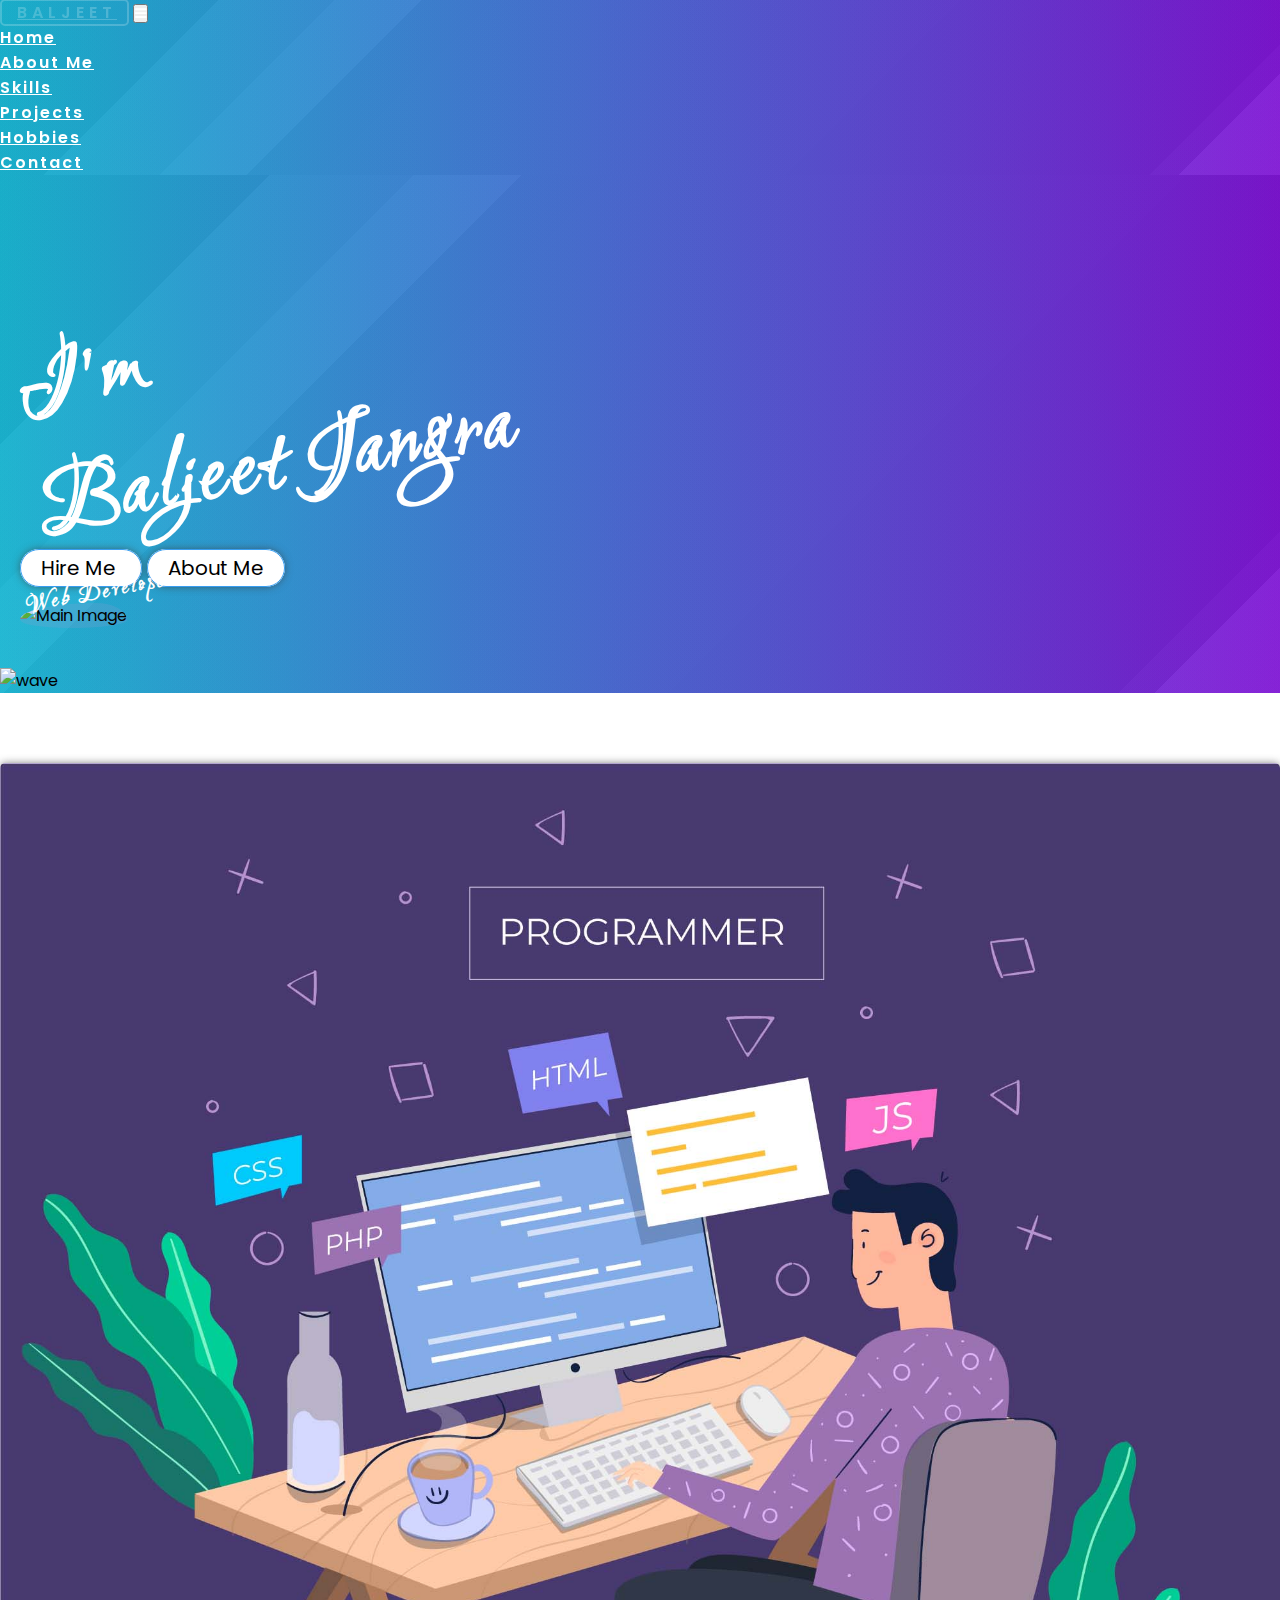
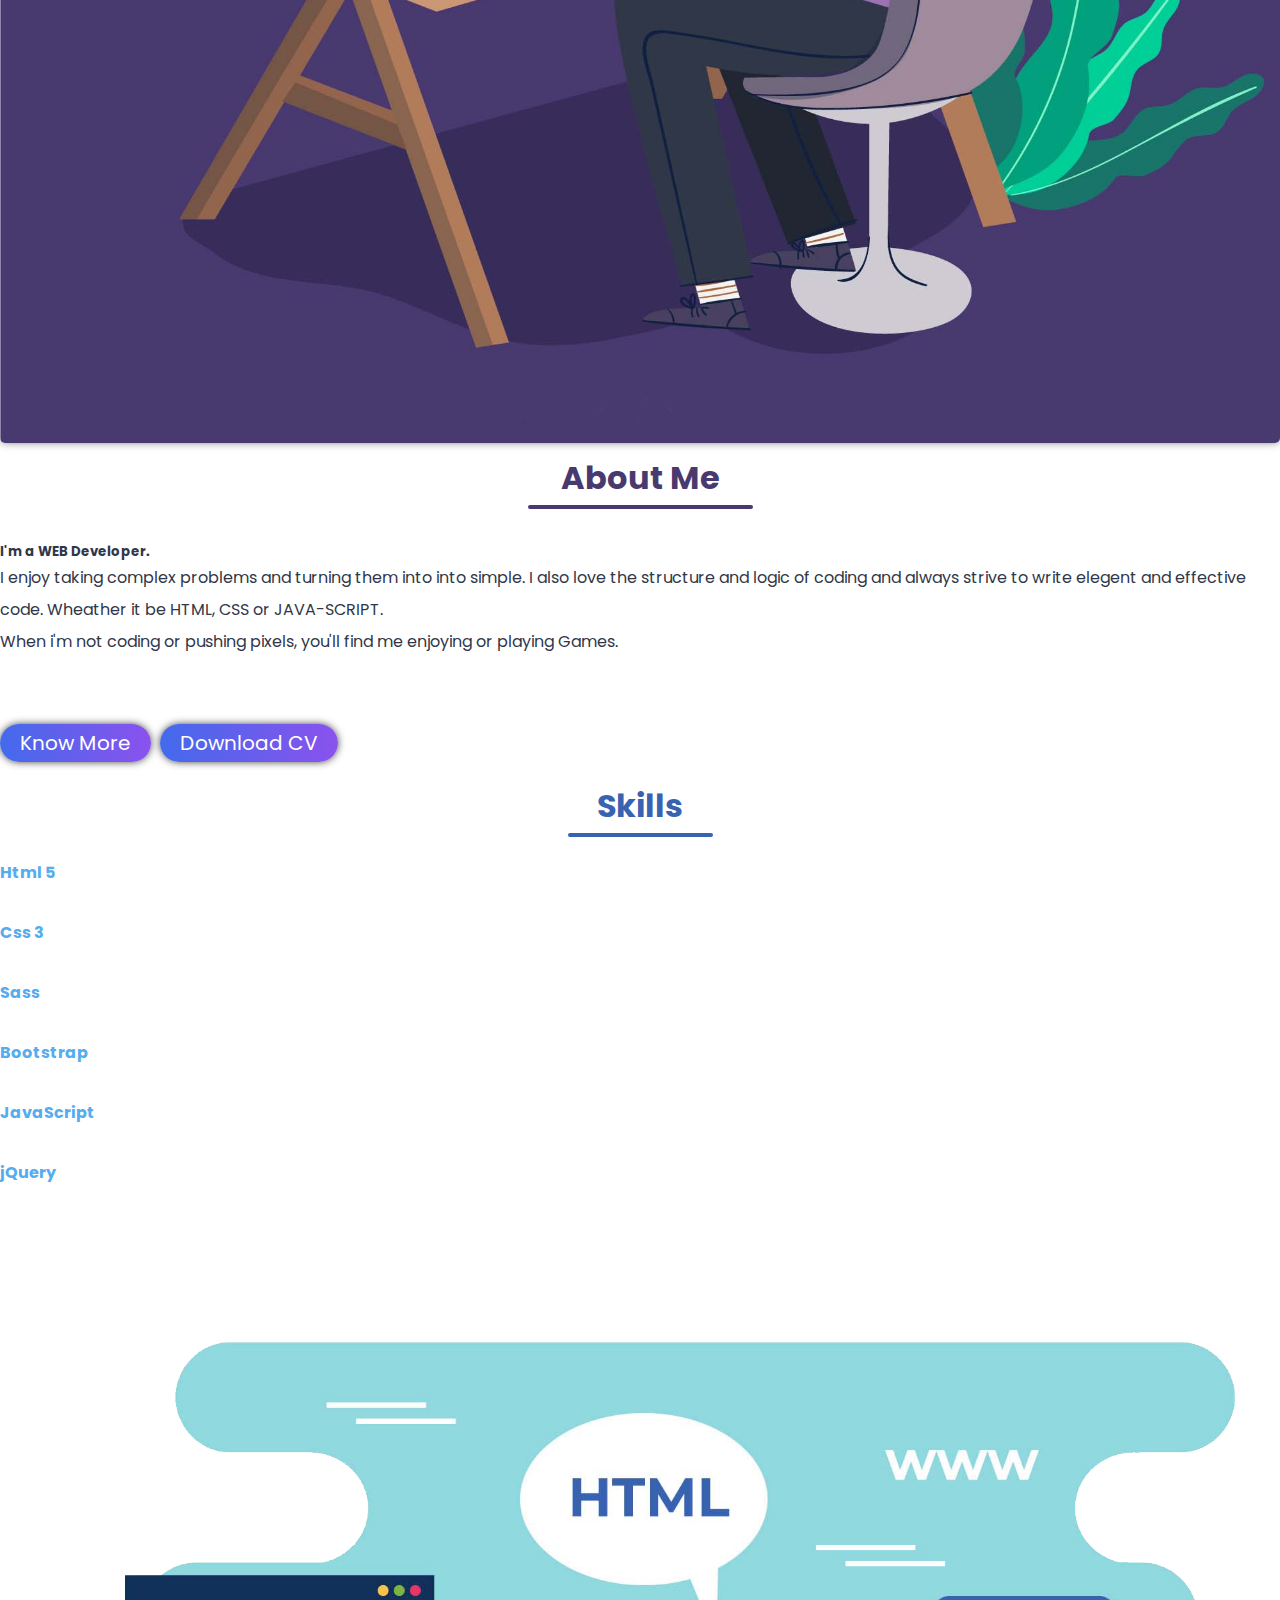
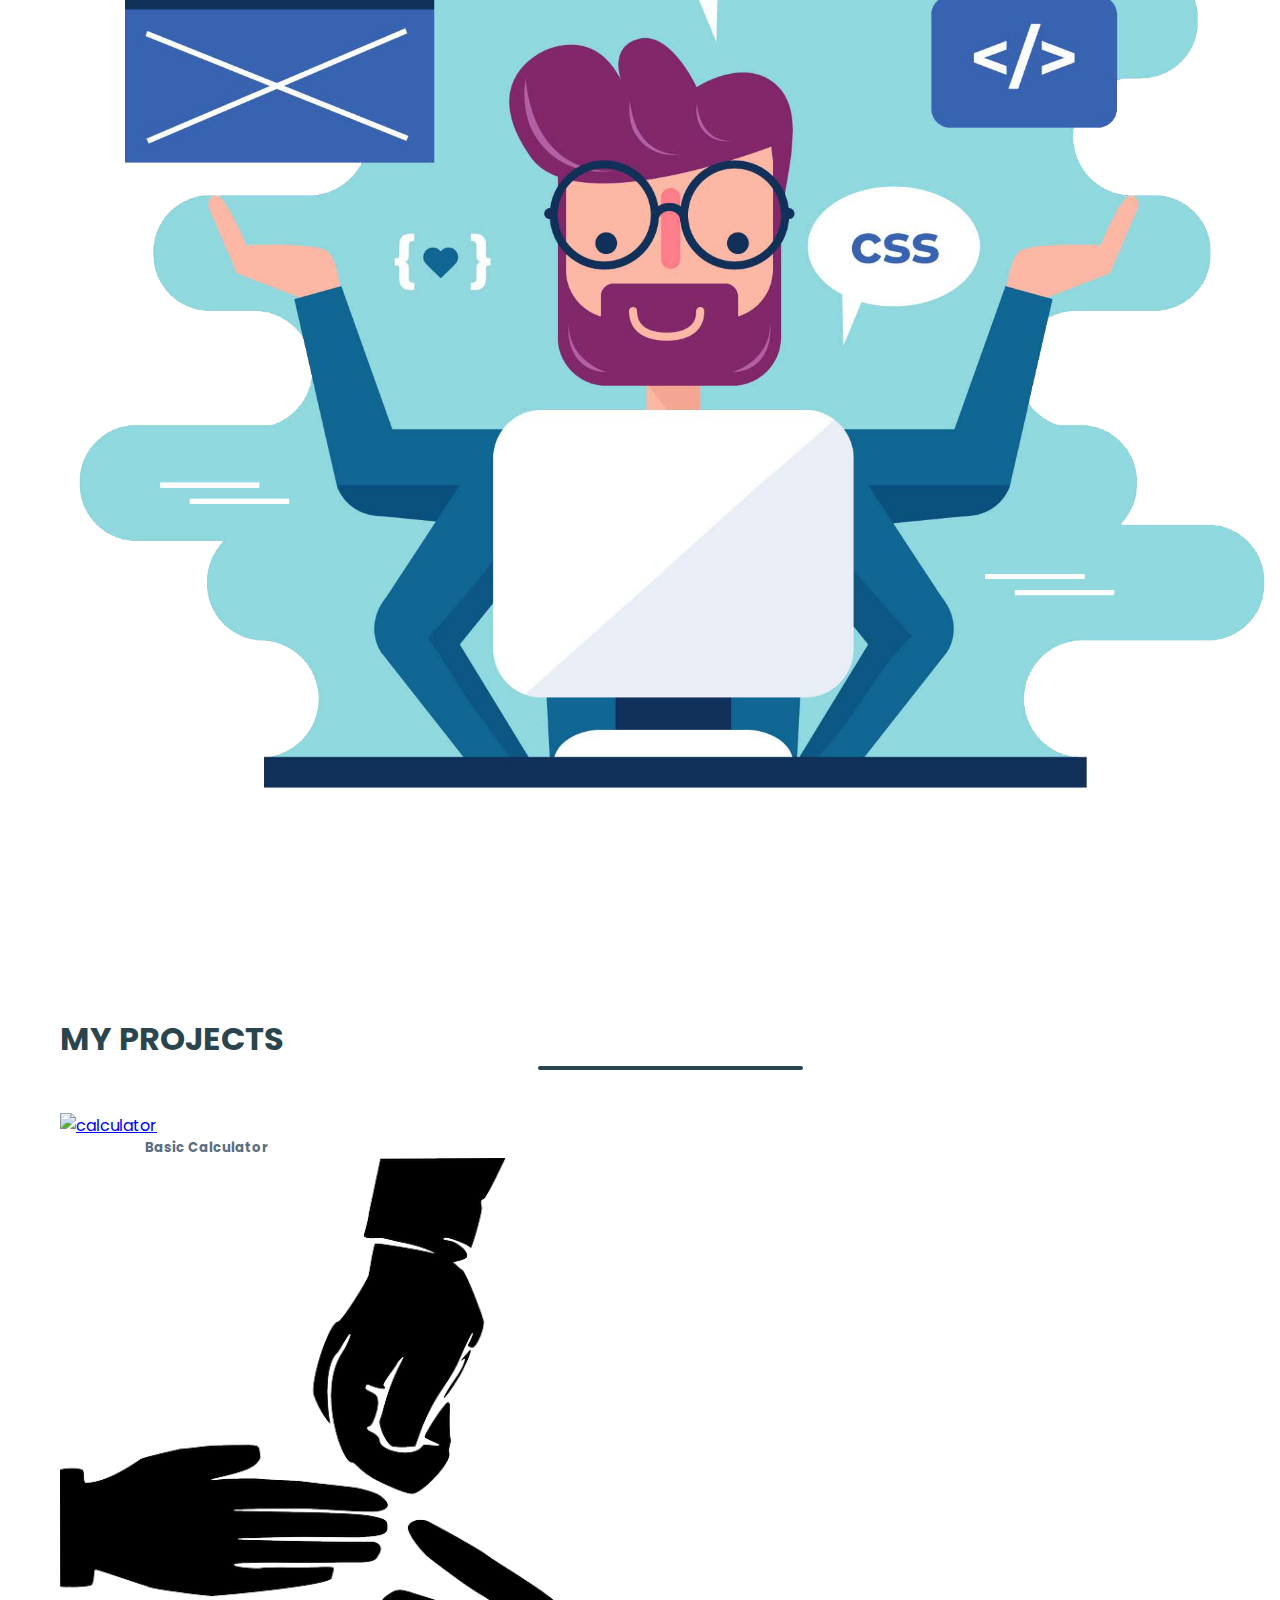
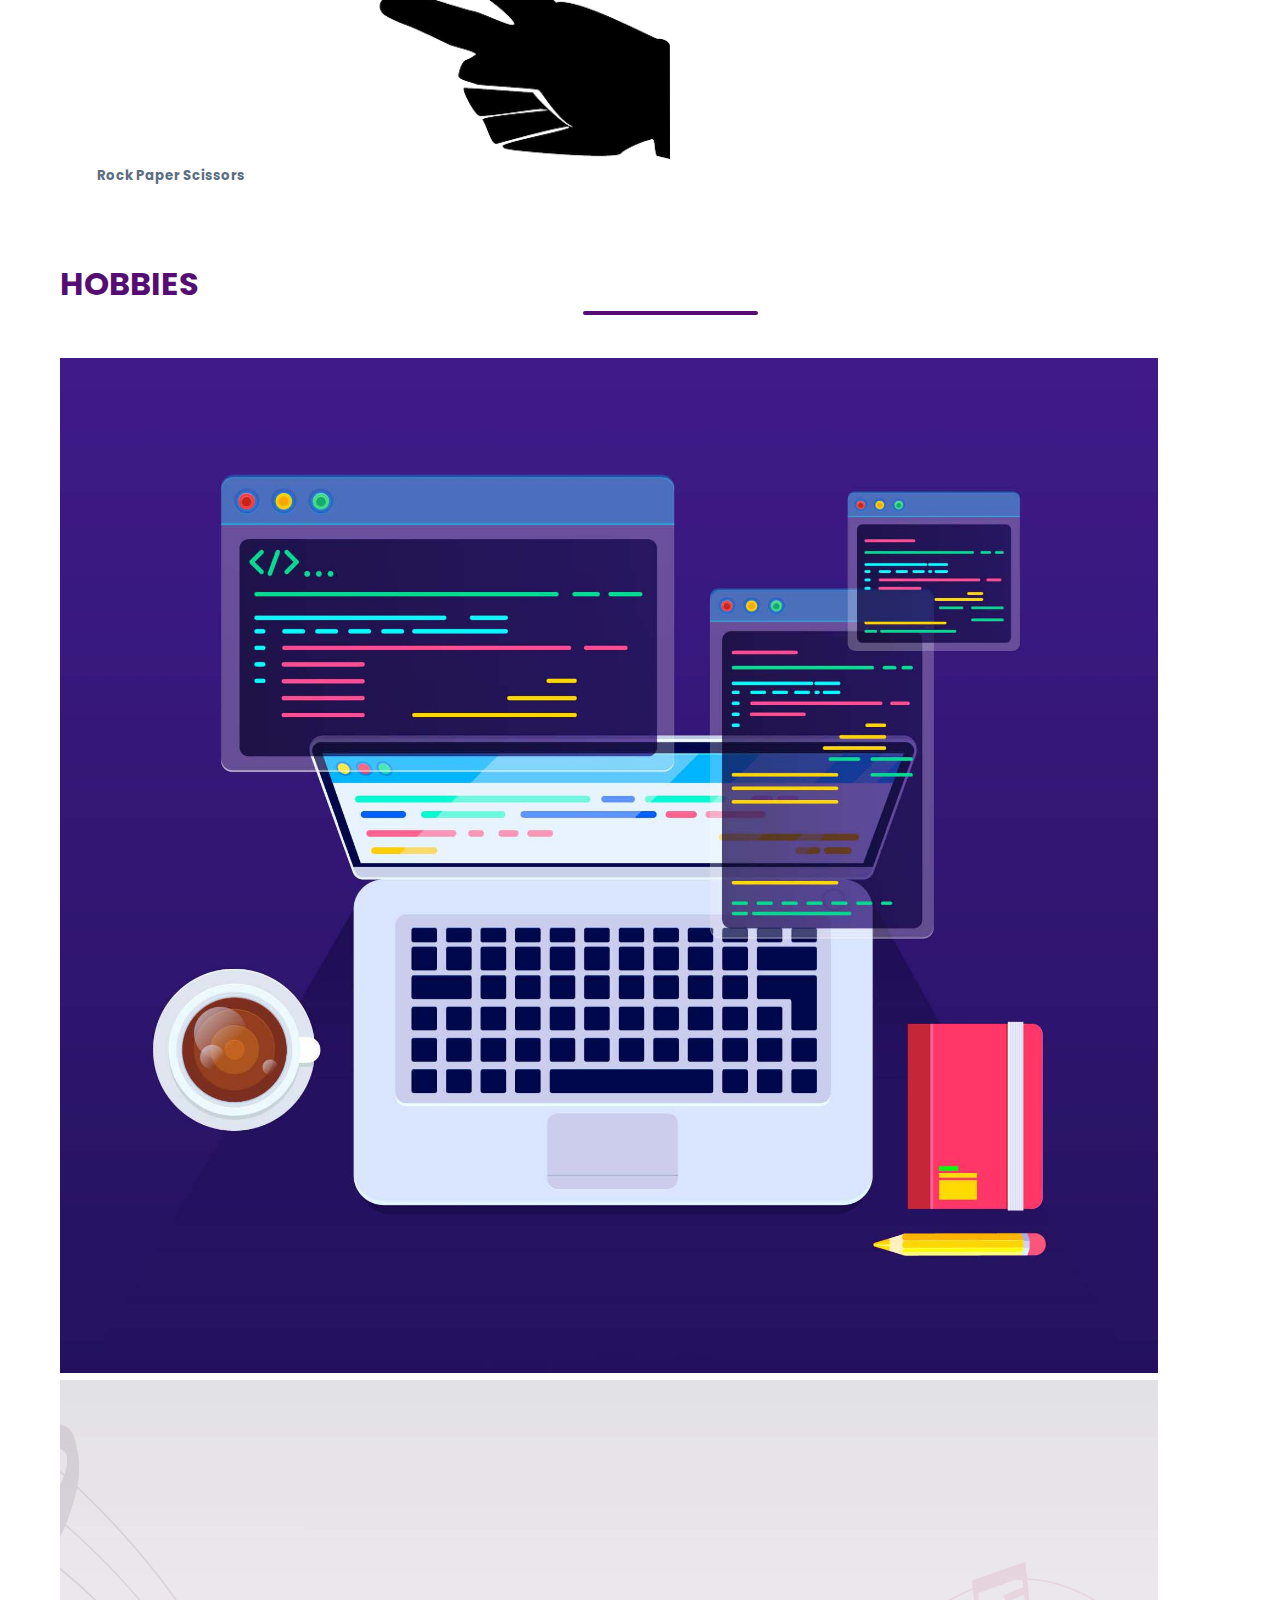
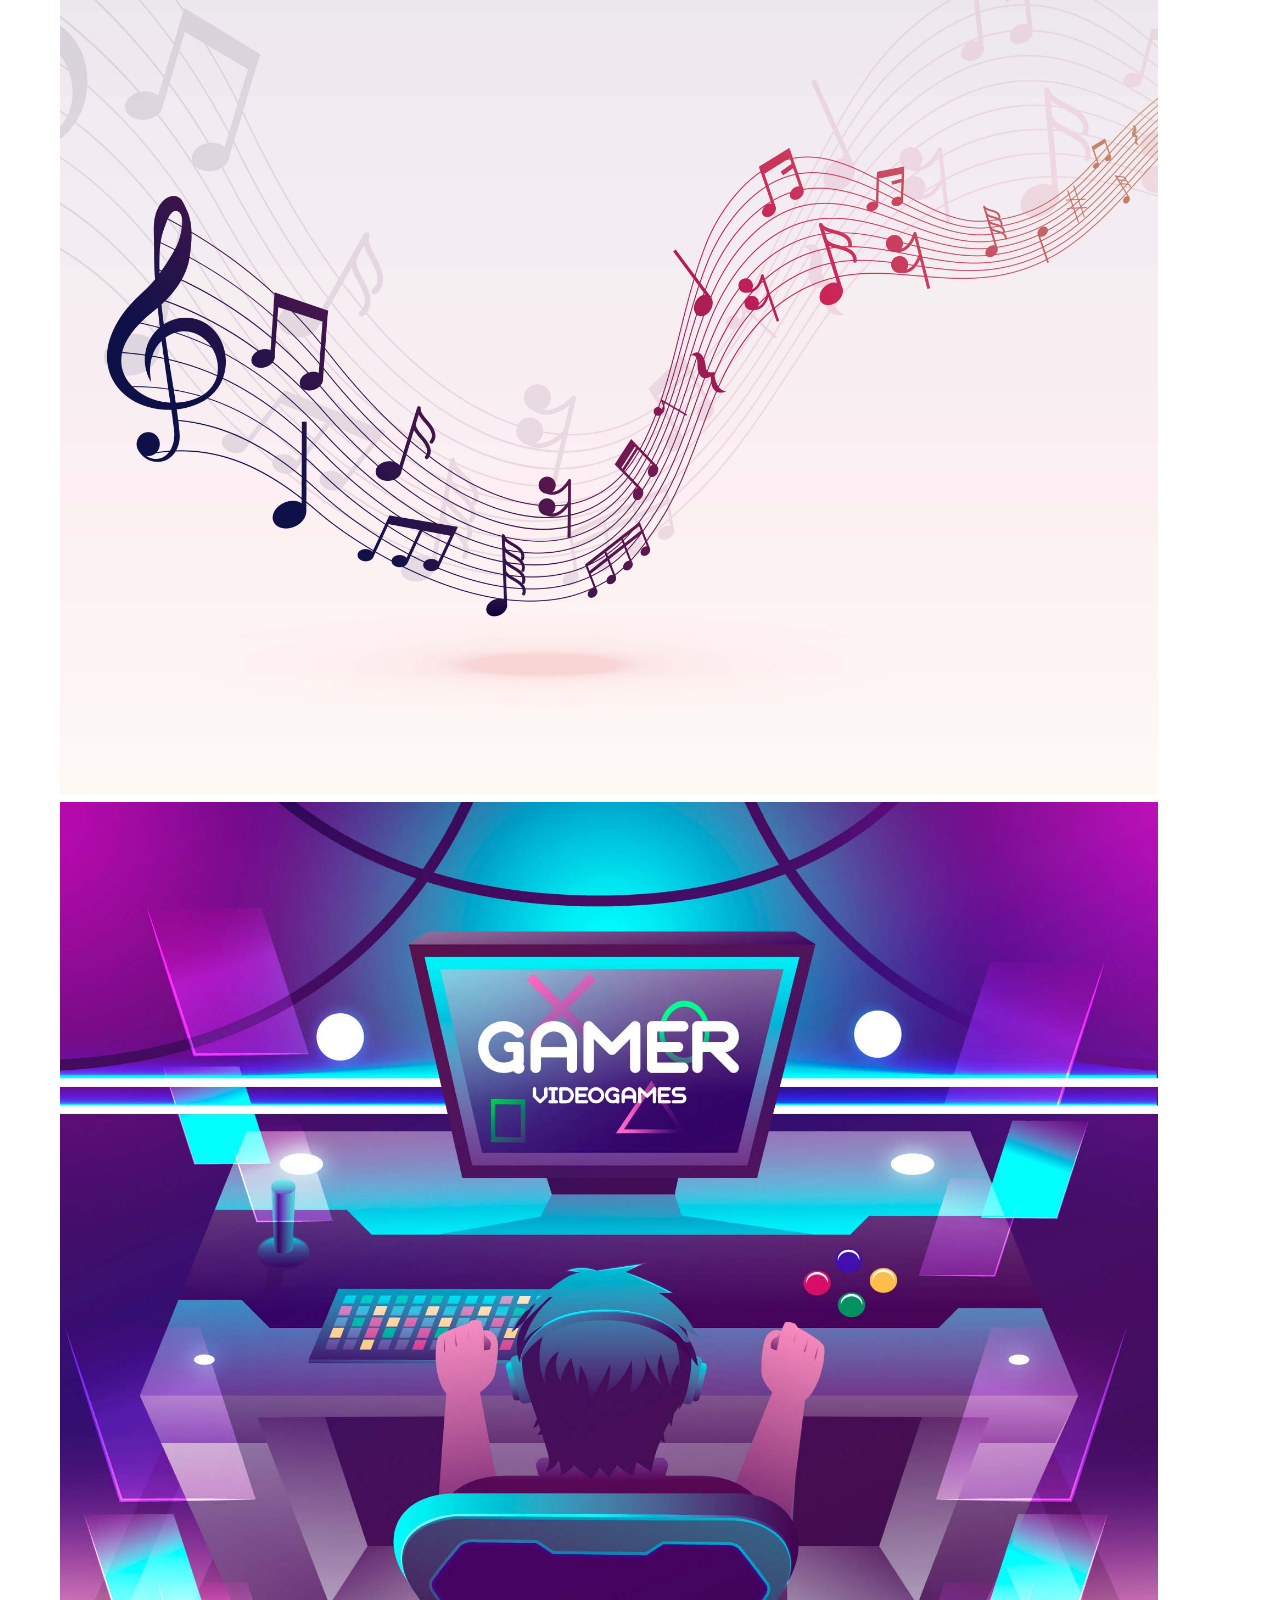
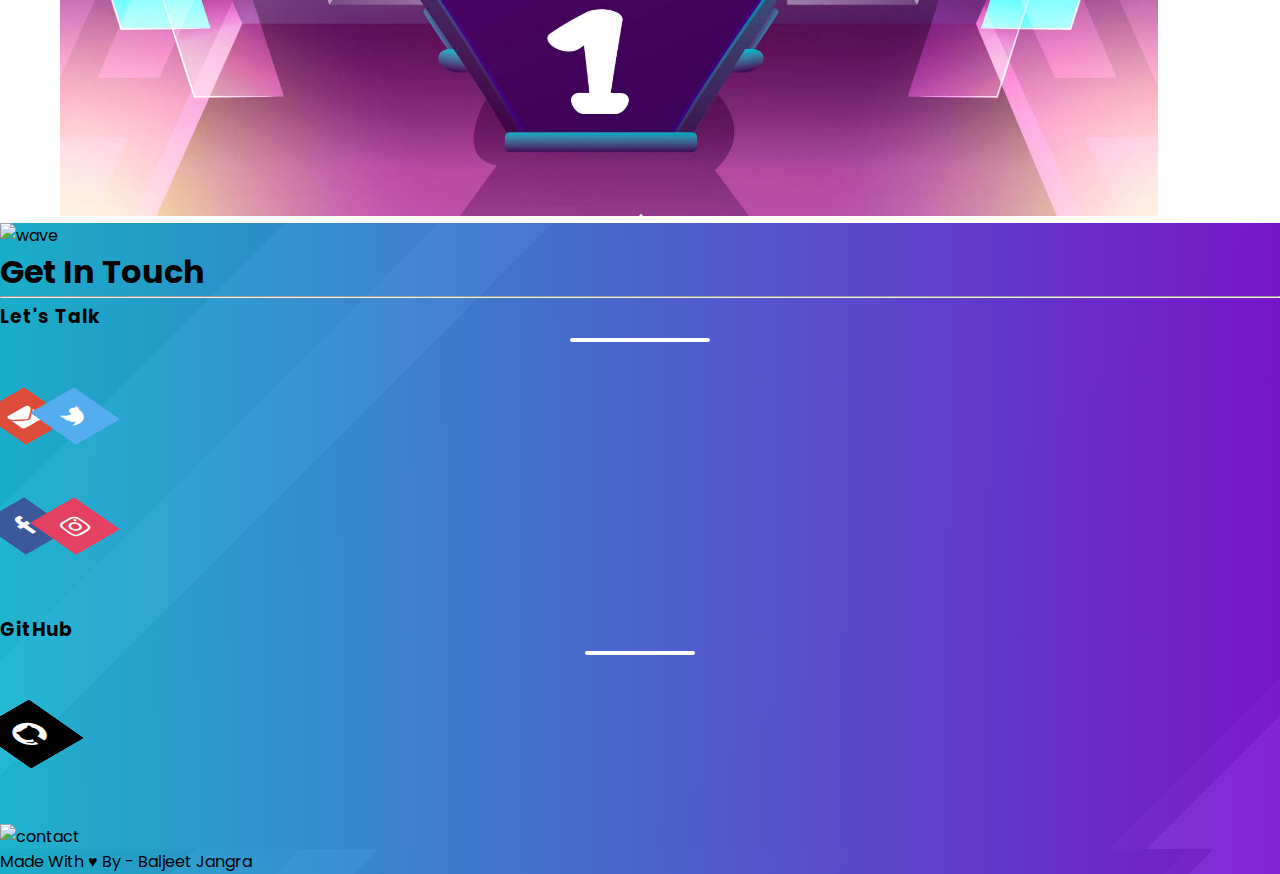
==== index.html @ e0da729f "Update index.html" ====
﻿<!DOCTYPE html>
<html lang="en">
  <head>
    <title>Baljeet Jangra</title>
    <!-- Required meta tags -->
    <meta charset="utf-8">
    <meta
      name="viewport"
      content="width=device-width, initial-scale=1">
    <link rel="stylesheet" href="css/style.css" />
    <link href="https://fonts.googleapis.com/css?family=Poppins&display=swap"
      rel="stylesheet">
    <link href="https://fonts.googleapis.com/css?family=Ruthie&display=swap"
      rel="stylesheet">
    <link
      href="https://stackpath.bootstrapcdn.com/font-awesome/4.7.0/css/font-awesome.min.css"
      rel="stylesheet">

    <!-- Bootstrap CSS -->
    <link rel="stylesheet" href="css/bootstrap.min.css">
    <!------------jQuery------------------->
    <script
      src="https://ajax.googleapis.com/ajax/libs/jquery/3.4.1/jquery.min.js"></script>
  </head>
  <body>
    <header class="header">
      <!-------Nav bar start ---->
      <nav class="navbar navbar-expand-sm">
        <!-- Brand -->

        <a class="navbar-brand" href="#"> Baljeet</a>

        <button class="navbar-toggler" type="button" data-toggle="collapse"
          data-target="#navbarSupportedContent"
          aria-controls="navbarSupportedContent" aria-expanded="false"
          aria-label="Toggle navigation">
          <span class="navbar-toggler-icon"><i class="fa fa-navicon"></i></span>
        </button>
        <div class="collapse navbar-collapse" id="navbarSupportedContent">
          <!-- Links -->
          <ul class="navbar-nav ml-auto">
            <li class="nav-item">
              <a class="nav-link" href="#">Home</a>
            </li>
            <li class="nav-item">
              <a class="nav-link" href="#about">About Me</a>
            </li>

            <li class="nav-item">
              <a class="nav-link" href="#skills">Skills</a>
            </li>

            <li class="nav-item">
              <a class="nav-link" href="#projects">Projects</a>
            </li>

            <li class="nav-item">
              <a class="nav-link" href="#hobbies">Hobbies</a>
            </li>

            <li class="nav-item">
              <a class="nav-link" href="#contactme">Contact</a>
            </li>
          </ul>
        </div>
      </nav>
    </header>
    <div class="landing">
      <div class="home-inner row text-center">
        <div class="col-md-6 mt-auto mb-auto"> <h1 class="container"> I'm <br>Baljeet
            Jangra</h1>
          <h3> Web Developer </h3>
          <a href="#about"> Hire Me </a>
          <a href="#about"> About Me </a></div>
        <div class="mainimage container col-md-6">
          <img src="images/Nerd.png" alt="Main Image" width="90%" height="auto">
        </div>
      </div>
      <img class="ubtm-img" src="images/wave.png" alt="wave">
    </div>
    <!---- ABOUT ME SECTION START HERE ------>
    <section id="about">
      <div class="container-fluid">
        <div class="aboutme row">
          <div class="aboutme-inner col-md-6">
            <img src="images/about-img.jpg">
          </div>
          <div class="aboutme-inner2 text-center col-md-6">
            <h1 class="title-head text-uppercase">About Me</h1>
            <div class="about-des text-center">
              <h5>I'm a WEB Developer. </h5>
              <p>I enjoy taking complex problems and turning them into into
                simple. I also love the structure and logic of
                coding and always strive to write elegent and effective code.
                Wheather it be HTML, CSS or JAVA-SCRIPT. </p>
              <p>When i'm not coding or pushing pixels, you'll find me enjoying
                or playing Games.</p>
            </div>
            <a href="#skills">Know More</a>
            <!---href="https://drive.google.com/file/d/1M7Zvxf2KjkxapNbyF9NCDTTe120iUBsP/view?usp=sharing"-->
            <a target="_blank">
              Download CV</a>
          </div>
        </div>
      </section>
      <!---- ABOUT ME SECTION END HERE ------>

      <!---- SKILL SECTION START HERE ------>
      <section id="skills">
        <div class="row container-fluid">
          <div class="col-md-8">
            <h1 class="title-head text-uppercase">Skills</h1>
            <div class="container-fluid row">
              <ul class="col-md-6" type="circle">

                <li><h4 class="skill-info">Html 5</h4></li>

                <li><h4 class="skill-info">Css 3</h4></li>

                <li><h4 class="skill-info">Sass</h4></li>
              </ul>

              <ul type="circle">
                <li><h4 class="skill-info">Bootstrap</h4></li>

                <li><h4 class="skill-info">JavaScript</h4></li>

                <li><h4 class="skill-info">jQuery</h4></li>
              </ul>


            </ul>
          </div>
        </div>
        <div class="mt-auto mb-auto col-md-4">
          <img src="images/skillwp.png" alt="skills" width="105%">
        </div>
      </div>
    </section>
    <!---------------------------------section end heree-------------------------->
    <!---------------------------------Project section start here-------------------------->
    <section id="projects">
      <h1 class="text-center">My Projects</h1>

      <div class="row container-fluid">
        <div class="col-sm-4 calculator">
          <a href="./pages/calculator.html">
            <img src="./images/Calculator.jpg" alt="calculator" width="50%">
          </a>
          <h5>Basic Calculator</h5>
        </div>

        <div class="col-sm-4 rps">
          <a href="./pages/RockPaperScissor.html">
            <img src="./images/rps.png" onclick="" alt="Rps game"
              width="50%">
          </a>
          <h5>Rock Paper Scissors </h5>
        </div>

      </div>
    </section>
    <!---------------------------------hobbies----------------------------->
    <section id="hobbies">
      <h1 class="text-center">Hobbies</h1>
      <div class="row container-fluid">

        <div class="col-sm-4">
          <img src="images/coding.jpg" alt="coding" width="90%" height="92%">
        </div>

        <div class="col-sm-4">
          <img src="images/music.jpg" alt="music" width="90%" height="auto">
        </div>

        <div class="col-sm-4 ml-0">
          <img src="images/gaming.jpg" alt="gaming" width="90%" height="auto">
        </div>
      </div>
    </section>
    <!-------------------------Contact section------------------------------------->
    <section id="contactme">
      <div>
        <img src="images/wavebottom.png" alt="wave" width="100%">
      </div>
      <div class="contact mt-5 mb-5">
        <h1 class="text-center text-uppercase text-white"> Get In Touch</h1>
      </div>
      <hr>
      <div class="row container-fluid">
        <div class="talk col-md-6"><h3 class="text-white text-center">Let's
            Talk</h3>
          <div class="socialmedia row container">
            <div class="ul1 col-sm-6">
              <ul>
                <li class="ml-auto mr-auto">
                  <a href="mailto:baljeetjangra45@gmail.com">
                    <span></span>
                    <span></span>
                    <span></span>
                    <span></span>
                    <span class="fa fa-envelope" aria-hidden="true"></span>
                  </a>
                </li>

                <li class="ml-auto mr-auto">
                  <a href="https://www.facebook.com/bljt.j" target="_blank">
                    <span></span>
                    <span></span>
                    <span></span>
                    <span></span>
                    <span class="fa fa-facebook" aria-hidden="true"></span>
                  </a>
                </li>
              </ul>
            </div>
            <div class="ul2 col-sm-6">
              <ul>
                <li class="ml-auto mr-auto">
                  <a href="https://twitter.com/baljeetjangraa"
                    target="_blank">
                    <span></span>
                    <span></span>
                    <span></span>
                    <span></span>
                    <span class="fa fa-twitter" aria-hidden="true"></span>
                  </a>
                </li>

                <li class="ml-auto mr-auto">
                  <a href="https://www.instagram.com/baljeet_codes/"
                    target="_blank">
                    <span></span>
                    <span></span>
                    <span></span>
                    <span></span>
                    <span class="fa fa-instagram" aria-hidden="true"></span>
                  </a>
                </li>
              </ul>
            </div>
          </div>
          <div class="github align-items-center">
            <h3 class="text-white text-center">GitHub</h3>
            <ul>
              <li class="ml-auto mr-auto">
                <a href="https://github.com/baljeetjangra" target="_blank">
                  <span></span>
                  <span></span>
                  <span></span>
                  <span></span>
                  <span class="fa fa-github" aria-hidden="true"></span>
                </a>
              </li>
            </ul>
          </div>
        </div>
        <div class="col-md-6">
          <img src="images/contact.PNG" alt="contact" width="100%">
        </div>
      </div>
    </section>

    <footer id="footer">
      <div class="text-center text-white">
        <p class="mb-0"> Made With &hearts; By
          - Baljeet Jangra </p>

      </div>

    </footer>

    <!-- Optional JavaScript -->
    <!-- jQuery first, then Popper.js, then Bootstrap JS -->
    <script src="./js/main.js"></script>
  </body>
</html>
---- css/style.css ----
* {
  margin: 0;
  padding: 0;
  box-sizing: border-box;
  scroll-behavior: smooth;
}

body {
  font-family: "Poppins", sans-serif;
}

.header {
  position: sticky;
  top: 0;
  z-index: 10;
}
/*****************navbar*******************/
.fa.fa-navicon {
  color: white;
}

.navbar {
  font-weight: 600;
  color: #fff !important;

  background: linear-gradient(
      135deg,
      rgba(29, 29, 29, 0.05) 0%,
      rgba(29, 29, 29, 0.05) 17%,
      rgba(27, 27, 27, 0.05) 17%,
      rgba(27, 27, 27, 0.05) 34%,
      rgba(31, 31, 31, 0.05) 34%,
      rgba(31, 31, 31, 0.05) 93%,
      rgba(242, 242, 242, 0.05) 93%,
      rgba(242, 242, 242, 0.05) 100%
    ),
    linear-gradient(
      135deg,
      rgba(129, 129, 129, 0.05) 0%,
      rgba(129, 129, 129, 0.05) 66%,
      rgba(117, 117, 117, 0.05) 66%,
      rgba(117, 117, 117, 0.05) 91%,
      rgba(199, 199, 199, 0.05) 91%,
      rgba(199, 199, 199, 0.05) 100%
    ),
    linear-gradient(
      135deg,
      rgba(31, 31, 31, 0.07) 0%,
      rgba(31, 31, 31, 0.07) 15%,
      rgba(139, 139, 139, 0.07) 15%,
      rgba(139, 139, 139, 0.07) 23%,
      rgba(200, 200, 200, 0.07) 23%,
      rgba(200, 200, 200, 0.07) 29%,
      rgba(102, 102, 102, 0.07) 29%,
      rgba(102, 102, 102, 0.07) 100%
    ),
    linear-gradient(90deg, rgb(19, 196, 228), rgb(126, 8, 222));
}

.navbar-brand {
  position: relative;
  text-transform: uppercase;
  padding: 0px 10px;
  border: 2px solid #fff;
  border-radius: 5px;
  padding-left: 15px;
  letter-spacing: 5px;
  color: #fff;
  opacity: 0;
}

.navbar a:hover {
  color: #fff;
}

ul.navbar-nav li {
  position: relative;
  letter-spacing: 2px;
  text-transform: capitalize;
}

ul.navbar-nav li a {
  color: #fff;
}

.nav-link::before {
  content: "";
  position: absolute;
  top: 80%;
  width: 0%;
  height: 2px;
  border-bottom: 2px solid #fff;
  transition: all 0.4s linear;
}

.nav-link:hover::before {
  width: 80%;
}

/***********************navbar end ***************/

/********************home**********************/

.landing {
  background: linear-gradient(
      135deg,
      rgba(29, 29, 29, 0.05) 0%,
      rgba(29, 29, 29, 0.05) 17%,
      rgba(27, 27, 27, 0.05) 17%,
      rgba(27, 27, 27, 0.05) 34%,
      rgba(31, 31, 31, 0.05) 34%,
      rgba(31, 31, 31, 0.05) 93%,
      rgba(242, 242, 242, 0.05) 93%,
      rgba(242, 242, 242, 0.05) 100%
    ),
    linear-gradient(
      135deg,
      rgba(129, 129, 129, 0.05) 0%,
      rgba(129, 129, 129, 0.05) 66%,
      rgba(117, 117, 117, 0.05) 66%,
      rgba(117, 117, 117, 0.05) 91%,
      rgba(199, 199, 199, 0.05) 91%,
      rgba(199, 199, 199, 0.05) 100%
    ),
    linear-gradient(
      135deg,
      rgba(31, 31, 31, 0.07) 0%,
      rgba(31, 31, 31, 0.07) 15%,
      rgba(139, 139, 139, 0.07) 15%,
      rgba(139, 139, 139, 0.07) 23%,
      rgba(200, 200, 200, 0.07) 23%,
      rgba(200, 200, 200, 0.07) 29%,
      rgba(102, 102, 102, 0.07) 29%,
      rgba(102, 102, 102, 0.07) 100%
    ),
    linear-gradient(90deg, rgb(19, 196, 228), rgb(126, 8, 222));
}

.home-inner {
  padding-top: 3em;
}

.home-inner h1 {
  font-family: "Ruthie", cursive;
  margin-top: auto;
  margin-bottom: auto;
  letter-spacing: 3px;
  font-size: 6em;
  margin-right: auto;
  transform: rotate(-10deg);
  color: #fff;
}

.home-inner h3 {
  letter-spacing: 3px;
  padding-bottom: 40px;
  font-family: "Ruthie", cursive;
  font-size: 1.5em;
  padding-top: 20px;
  color: #fff;
  transform: rotate(-10deg);
}

.landing .row {
  margin-left: 20px;
  margin-right: 20px;
}

.mainimage img {
  margin-top: 20px;
  box-sizing: border-box;
  background-color: rgba(154, 154, 211, 0.2);
  border-radius: 71% 29% 55% 45% / 67% 68% 32% 33%;
  margin-bottom: 40px;
}

.ubtm-img {
  width: 100%;
  height: 100%;
}

.home-inner a {
  text-decoration: none !important;
  color: #000;
  width: 100%;
  height: 60%;
  padding: 4px 20px;
  margin-right: 5px;
  font-size: 20px;
  font-weight: 400;
  text-transform: capitalize;
  box-sizing: border-box;
  border: 1px solid rgb(55, 157, 241);
  background: rgba(255, 255, 255, 1);
  border-radius: 20px;
  box-shadow: 0px 0px 8px -1px rgba(58, 57, 57, 0.75);
}

.home-inner a:hover {
  color: #fff;
  background: linear-gradient(90deg, #436aeb, rgb(209, 58, 240), #436aeb);
  border-style: none;
  font-weight: 400;
  background-size: 400%;
  animation: animate 8s linear infinite;
}
@keyframes animate {
  0% {
    background-position: 0%;
  }
  50% {
    background-position: 200%;
  }
  100% {
    background-position: 400%;
  }
}

/**************************home  end here****************/

/*************************about **********************/
#about {
  padding-top: 70px;
}

.aboutme-inner img {
  width: 100%;
  height: 100%;
  border-radius: 5px;
  box-shadow: 0px 0px 8px -1px rgba(58, 57, 57, 0.75);
}

#about .title-head::before {
  content: "";
  border-radius: 20px;
  background: #483a6f;
  height: 4px;
  width: 225px;
  margin-left: auto;
  margin-right: auto;
  display: block;
  transform: translateY(55px);
}

.title-head {
  text-align: center;
  color: #8919bb;
}

.aboutme-inner2 h1 {
  color: #483a6f;
}
.aboutme-inner2 h5 {
  margin-top: 20px;
  padding-top: 20px;
}

.about-des {
  margin-bottom: 40px;
  padding-bottom: 30px;
  border-radius: 5px;
  color: #303749;
}

.about-des p {
  line-height: 2rem;
}

.aboutme-inner2 a {
  text-decoration: none !important;
  color: #fff;
  width: 100%;
  height: 60%;
  padding: 5px 20px;
  margin-right: 5px;
  font-size: 20px;
  font-weight: 400;
  text-transform: capitalize;
  box-sizing: border-box;
  background: linear-gradient(90deg, #436aeb, rgb(209, 58, 240), #436aeb);
  background-size: 400%;
  border-radius: 20px;
  box-shadow: 0px 0px 8px -1px rgba(0, 0, 0, 0.9);
  animation: animate 8s linear infinite;
}

.aboutme-inner2 a:hover {
  color: #000;
  border: 1px solid #8919bb;
  background: #fff;
  box-shadow: 0px 0px 20px -1px #8919bb;
  font-weight: 450;

  border-image: linear-gradient(90deg, #436aeb, rgb(209, 58, 240), #436aeb);
}

/***************************about end here***************/

/******************Skill section ****************/

#skills .title-head::before {
  content: "";
  border-radius: 20px;
  background: #3863b1;
  height: 4px;
  width: 145px;
  margin-left: auto;
  margin-right: auto;
  display: block;
  transform: translateY(55px);
}

#skills .title-head {
  color: #3863b1;
}

#skills {
  margin-top: 20px;
}

#skills .container-fluid .container {
  width: 100%;
  background-color: #f1ecf1;
  padding-left: 0px !important;
  text-align: right;
  border-radius: 20px;
}

.skills-detail {
  text-align: right;
  color: #fff;
}
#skills h4 {
  padding-top: 30px;
  padding-bottom: 5px;
}

.skill-info {
  color: #55acee;
}
/*
#skills img{
    box-shadow: 0px 0px 8px -1px rgba(0, 0, 0, 0.9);
    border-radius: 5px;
    margin-top: 20%;
}
        /**************************projects************************/
#projects {
  margin-top: 70px;
  padding-left: 60px;
}

#projects h1 {
  margin-bottom: 50px;
  text-transform: uppercase;
  color: #2a454e;
}

#projects h1::before {
  content: "";
  border-radius: 20px;
  background: #2a454e;
  height: 4px;
  width: 265px;
  margin-left: auto;
  margin-right: auto;
  display: block;
  transform: translateY(55px);
}

/**********************hobbies*****************************/

#hobbies {
  margin-top: 70px;
  padding-left: 60px;
}

#hobbies h1 {
  margin-bottom: 50px;
  text-transform: uppercase;
  color: #550d73;
}

#hobbies h1::before {
  content: "";
  border-radius: 20px;
  background: #550d73;
  height: 4px;
  width: 175px;
  margin-left: auto;
  margin-right: auto;
  display: block;
  transform: translateY(55px);
}

/**************************************hobbies end***********************************/

/************************************Contact me********************************************/

#contactme {
  background: linear-gradient(
      135deg,
      rgba(29, 29, 29, 0.05) 0%,
      rgba(29, 29, 29, 0.05) 17%,
      rgba(27, 27, 27, 0.05) 17%,
      rgba(27, 27, 27, 0.05) 34%,
      rgba(31, 31, 31, 0.05) 34%,
      rgba(31, 31, 31, 0.05) 93%,
      rgba(242, 242, 242, 0.05) 93%,
      rgba(242, 242, 242, 0.05) 100%
    ),
    linear-gradient(
      135deg,
      rgba(129, 129, 129, 0.05) 0%,
      rgba(129, 129, 129, 0.05) 66%,
      rgba(117, 117, 117, 0.05) 66%,
      rgba(117, 117, 117, 0.05) 91%,
      rgba(199, 199, 199, 0.05) 91%,
      rgba(199, 199, 199, 0.05) 100%
    ),
    linear-gradient(
      135deg,
      rgba(31, 31, 31, 0.07) 0%,
      rgba(31, 31, 31, 0.07) 15%,
      rgba(139, 139, 139, 0.07) 15%,
      rgba(139, 139, 139, 0.07) 23%,
      rgba(200, 200, 200, 0.07) 23%,
      rgba(200, 200, 200, 0.07) 29%,
      rgba(102, 102, 102, 0.07) 29%,
      rgba(102, 102, 102, 0.07) 100%
    ),
    linear-gradient(90deg, rgb(19, 196, 228), rgb(126, 8, 222));
}
/*
#contactme h1::before{
    content: '';
    border-radius: 20px;
    background:#fff;
    height: 4px;
    width: 290px ;
    margin-left: auto;
    margin-right: auto;
    display: block;
    transform: translateY(55px);
}*/

.contact p {
  margin: 0;
  font-family: "Ruthie", cursive;
  color: #fff;
  padding-left: 25%;
  font-size: 2em;
}

.talk {
  letter-spacing: 1px;
}

.talk::before {
  content: "";
  border-radius: 20px;
  background: #fff;
  height: 4px;
  width: 140px;
  margin-left: auto;
  margin-right: auto;
  display: block;
  transform: translateY(40px);
}

.github::before {
  content: "";
  border-radius: 20px;
  background: #fff;
  height: 4px;
  width: 110px;
  margin-left: auto;
  margin-right: auto;
  display: block;
  transform: translateY(40px);
}

.socialmedia {
  display: flex;
  align-items: center;
}

.socialmedia ul li {
  list-style: none;
  height: 50px;
  width: 50px;
  margin: 60px 0px;
  font-weight: 60px;
  transform: rotate(-30deg) skew(25deg);
  background: rgb(182, 179, 179);
}

.socialmedia ul li span {
  position: absolute;
  top: 0;
  left: 0;
  height: 100%;
  width: 100%;
  background: #000;
  transition: 0.5s;
  display: flex;
  align-items: center;
  justify-content: center;
  color: #fff;
  font-size: 1.5em;
}

.socialmedia ul li:hover span:nth-child(5) {
  transform: translate(40px, -40px);
  opacity: 1;
}

.socialmedia ul li:hover span:nth-child(4) {
  transform: translate(30px, -30px);
  opacity: 0.8;
}

.socialmedia ul li:hover span:nth-child(3) {
  transform: translate(20px, -20px);
  opacity: 0.6;
}

.socialmedia ul li:hover span:nth-child(2) {
  transform: translate(10px, -10px);
  opacity: 0.4;
}

.socialmedia ul li:hover span:nth-child(1) {
  transform: translate(0px, 0px);
  opacity: 0.2;
}

.socialmedia .ul1 ul li:nth-child(1) span {
  background: #dd4b39;
}

.socialmedia .ul1 ul li:nth-child(2) span {
  background: #3b5999;
}

.socialmedia .ul2 ul li:nth-child(1) span {
  background: #55acee;
}

.socialmedia .ul2 ul li:nth-child(2) span {
  background: #e4405f;
}

.socialmedia ul li:hover span {
  box-shadow: -1px 1px 1px rgba(0, 0, 0, 0.1);
}

.github ul li {
  list-style: none;
  height: 60px;
  width: 60px;
  margin: 60px 0px;
  font-weight: 60px;
  transform: rotate(-30deg) skew(25deg);
  background: rgb(182, 179, 179);
}

.github ul li span {
  position: absolute;
  top: 0;
  left: 0;
  height: 100%;
  width: 100%;
  background: #000;
  transition: 0.5s;
  display: flex;
  align-items: center;
  justify-content: center;
  color: #fff;
  font-size: 2em;
}

.github ul li:hover span:nth-child(5) {
  transform: translate(40px, -40px);
  opacity: 1;
}

.github ul li:hover span:nth-child(4) {
  transform: translate(30px, -30px);
  opacity: 0.8;
}

.github ul li:hover span:nth-child(3) {
  transform: translate(20px, -20px);
  opacity: 0.6;
}

.github ul li:hover span:nth-child(2) {
  transform: translate(10px, -10px);
  opacity: 0.4;
}

.github ul li:hover span:nth-child(1) {
  transform: translate(0px, 0px);
  opacity: 0.2;
}

.github ul li:hover span {
  box-shadow: -1px 1px 1px rgba(0, 0, 0, 0.1);
}

.github ul li span {
  background: #000;
}
/*****************************calculator***********************************/

.calculator h5 {
  padding-left: 7%;
  color: #5b6e80;
}

/*********************************RPS***************************************/

.rps h5 {
  padding-left: 3%;
  color: #5b6e80;
}

/****************************footer************************************/

#footer {
  background: linear-gradient(
      135deg,
      rgba(29, 29, 29, 0.05) 0%,
      rgba(29, 29, 29, 0.05) 17%,
      rgba(27, 27, 27, 0.05) 17%,
      rgba(27, 27, 27, 0.05) 34%,
      rgba(31, 31, 31, 0.05) 34%,
      rgba(31, 31, 31, 0.05) 93%,
      rgba(242, 242, 242, 0.05) 93%,
      rgba(242, 242, 242, 0.05) 100%
    ),
    linear-gradient(
      135deg,
      rgba(129, 129, 129, 0.05) 0%,
      rgba(129, 129, 129, 0.05) 66%,
      rgba(117, 117, 117, 0.05) 66%,
      rgba(117, 117, 117, 0.05) 91%,
      rgba(199, 199, 199, 0.05) 91%,
      rgba(199, 199, 199, 0.05) 100%
    ),
    linear-gradient(
      135deg,
      rgba(31, 31, 31, 0.07) 0%,
      rgba(31, 31, 31, 0.07) 15%,
      rgba(139, 139, 139, 0.07) 15%,
      rgba(139, 139, 139, 0.07) 23%,
      rgba(200, 200, 200, 0.07) 23%,
      rgba(200, 200, 200, 0.07) 29%,
      rgba(102, 102, 102, 0.07) 29%,
      rgba(102, 102, 102, 0.07) 100%
    ),
    linear-gradient(90deg, rgb(19, 196, 228), rgb(126, 8, 222));
}
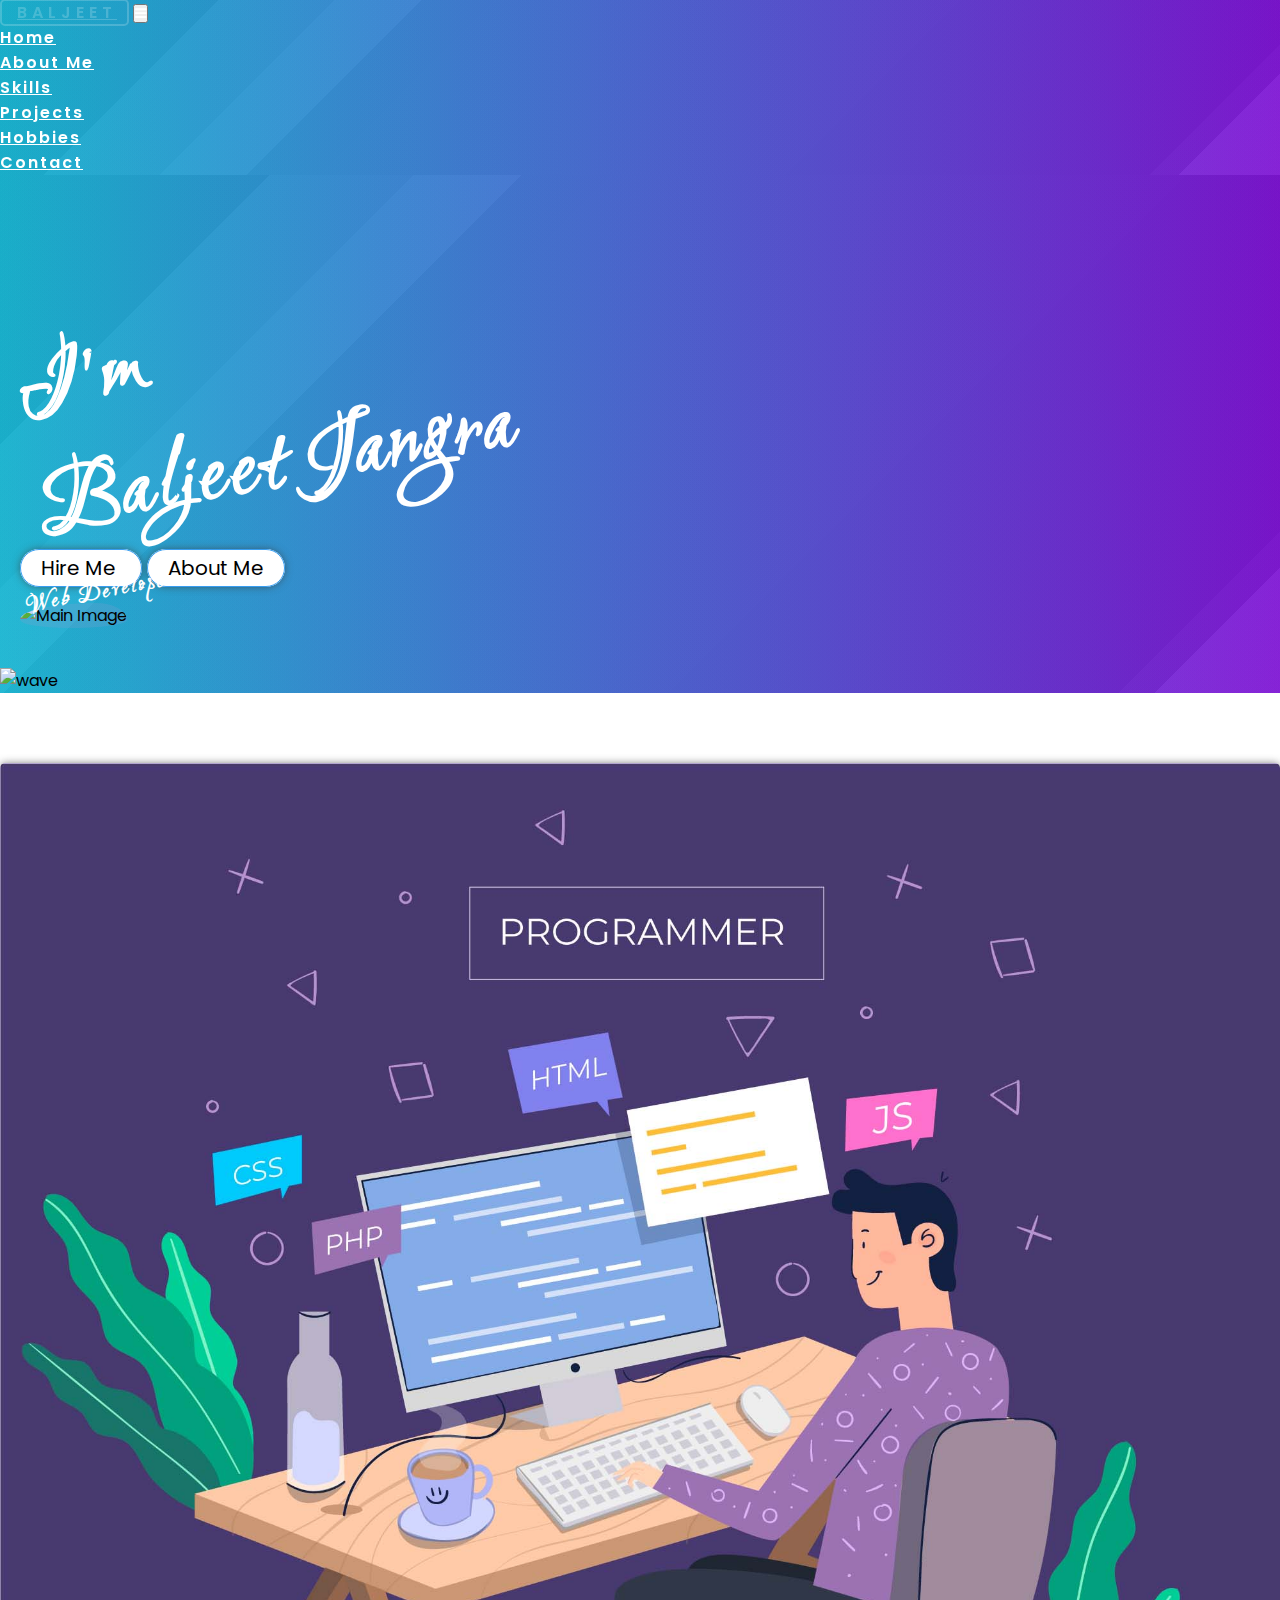
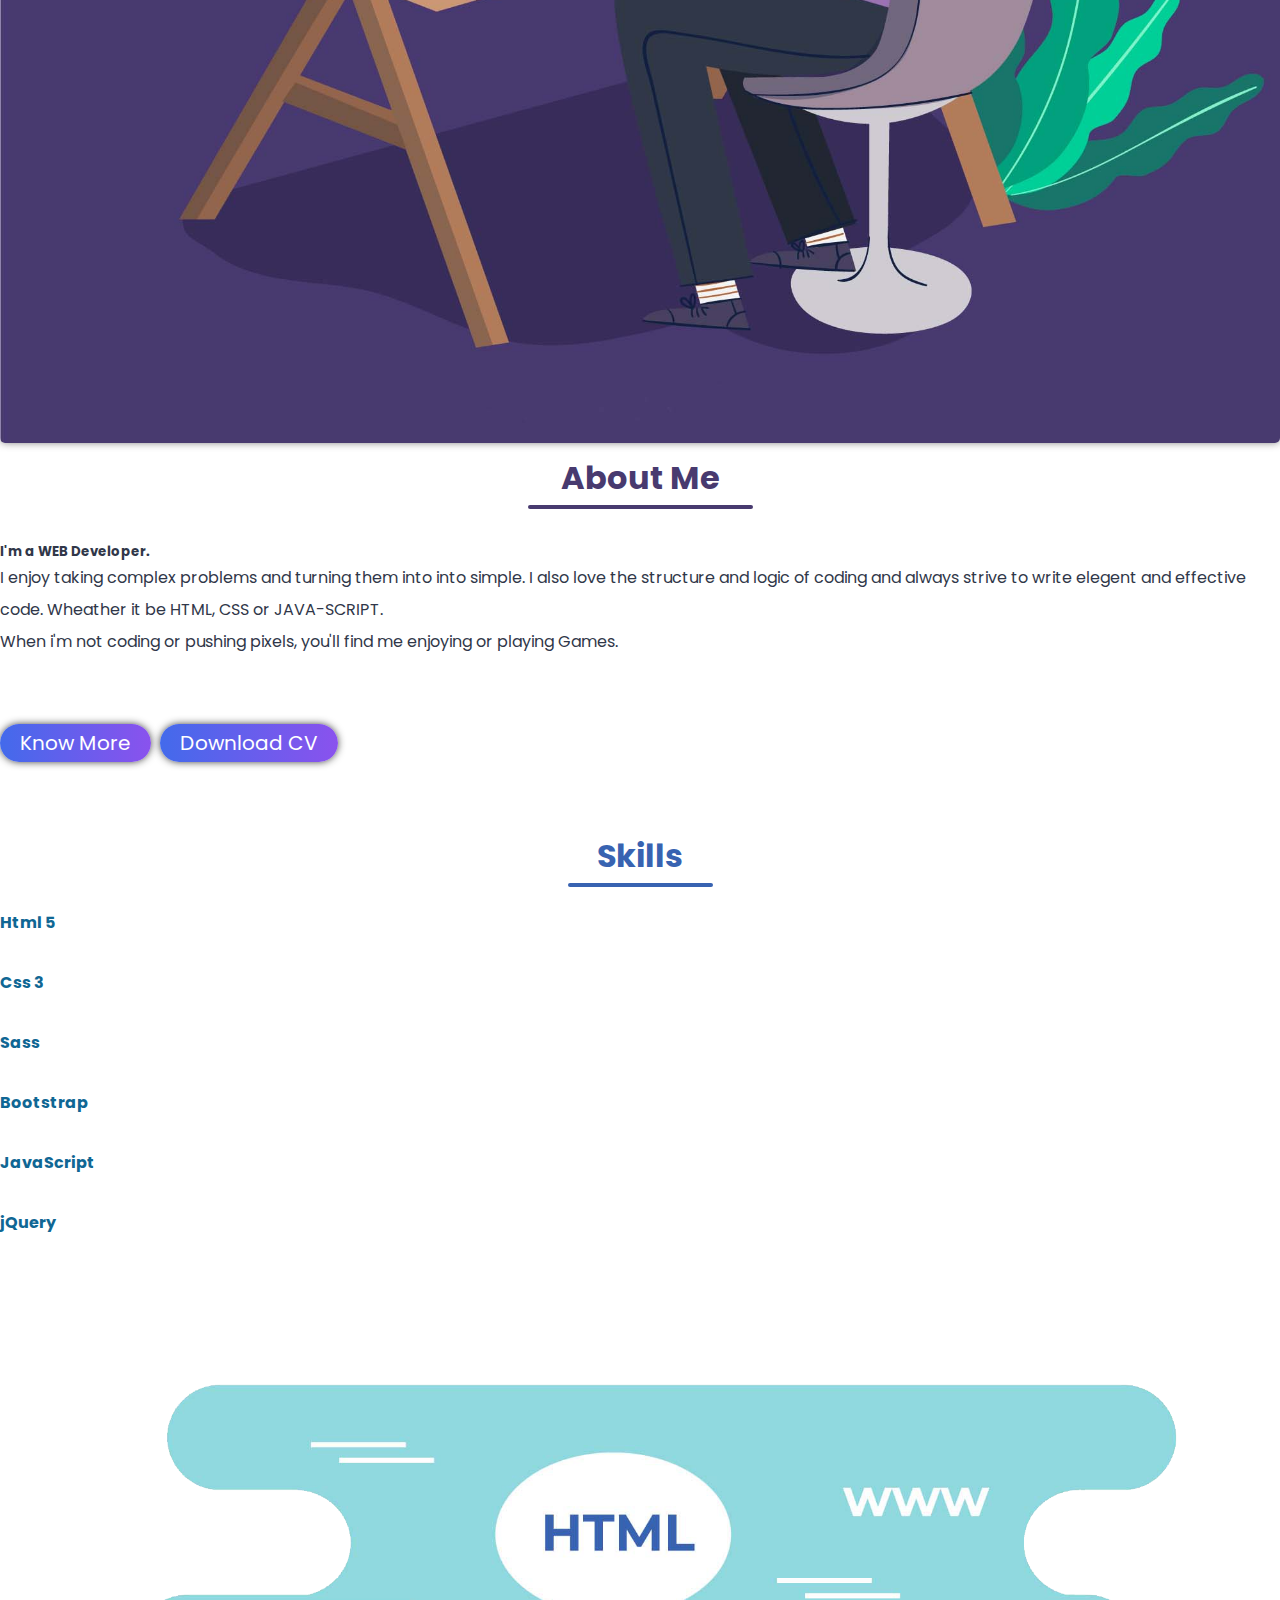
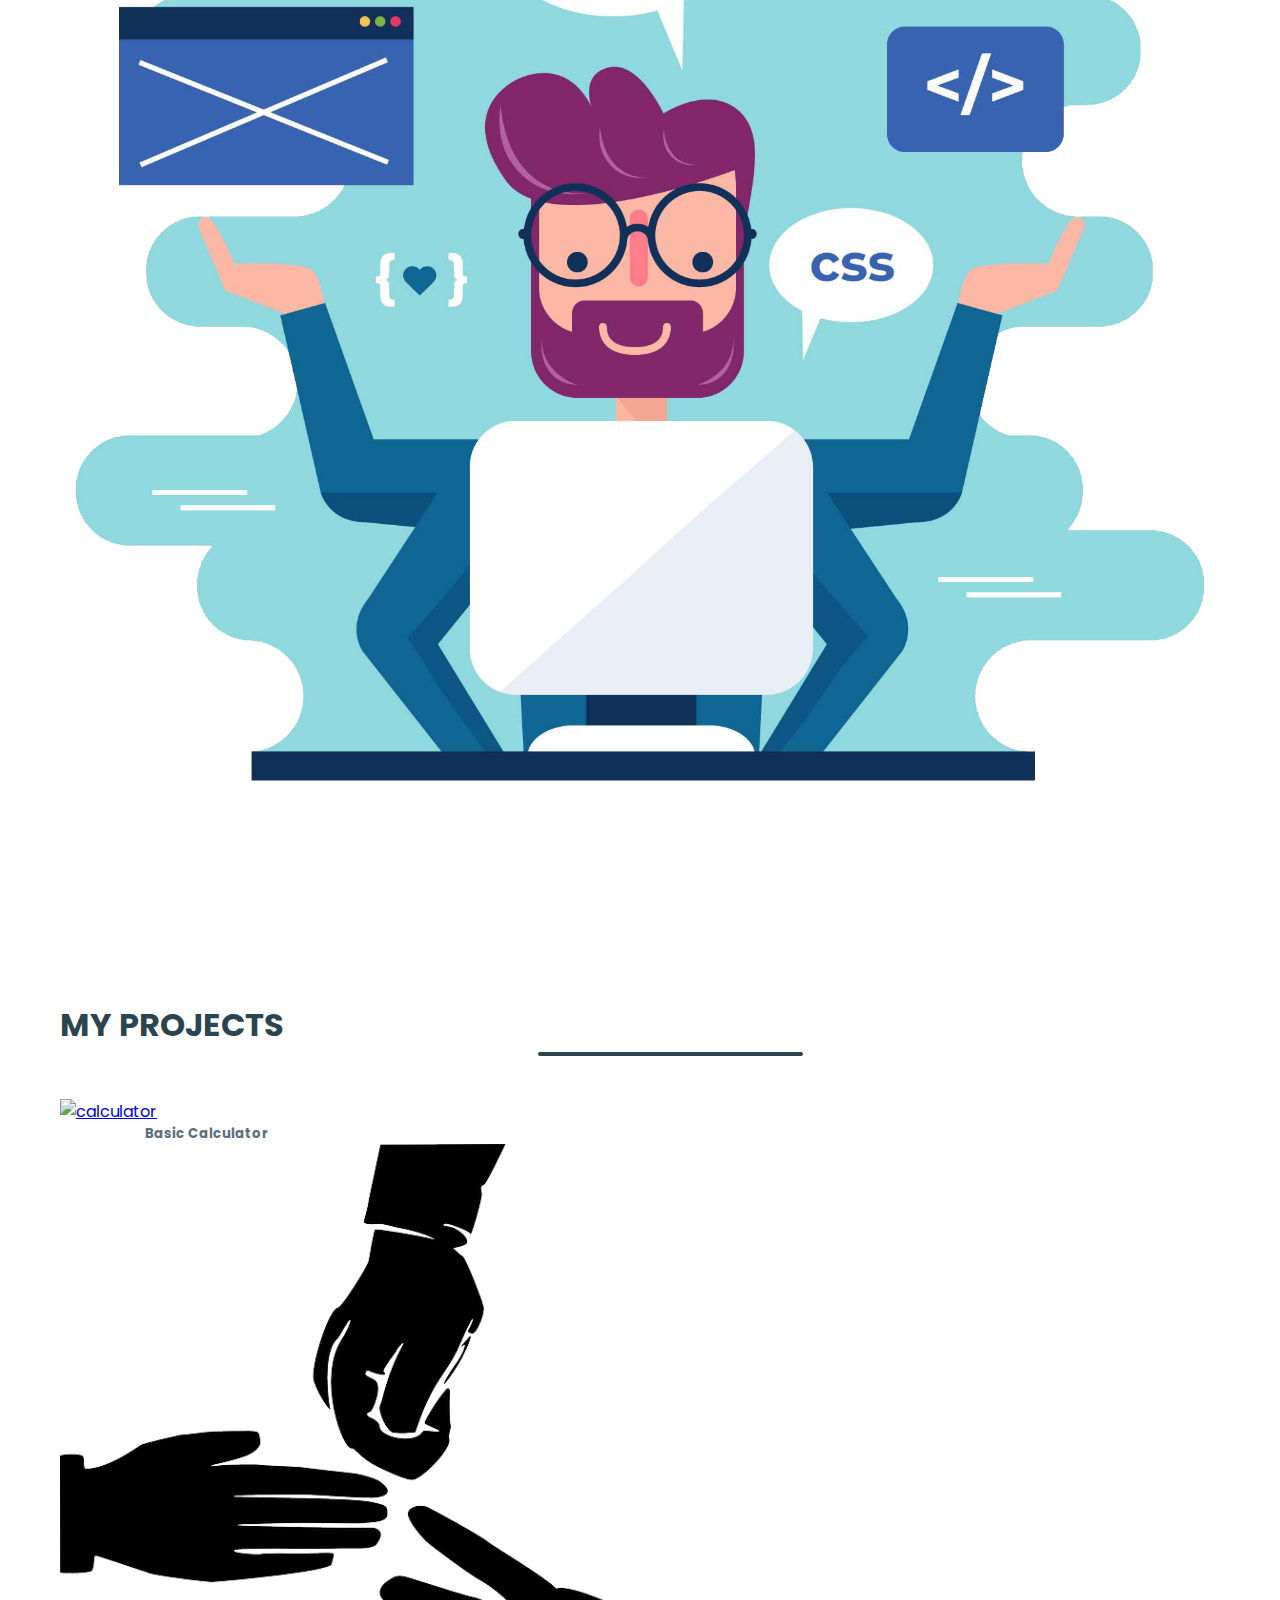
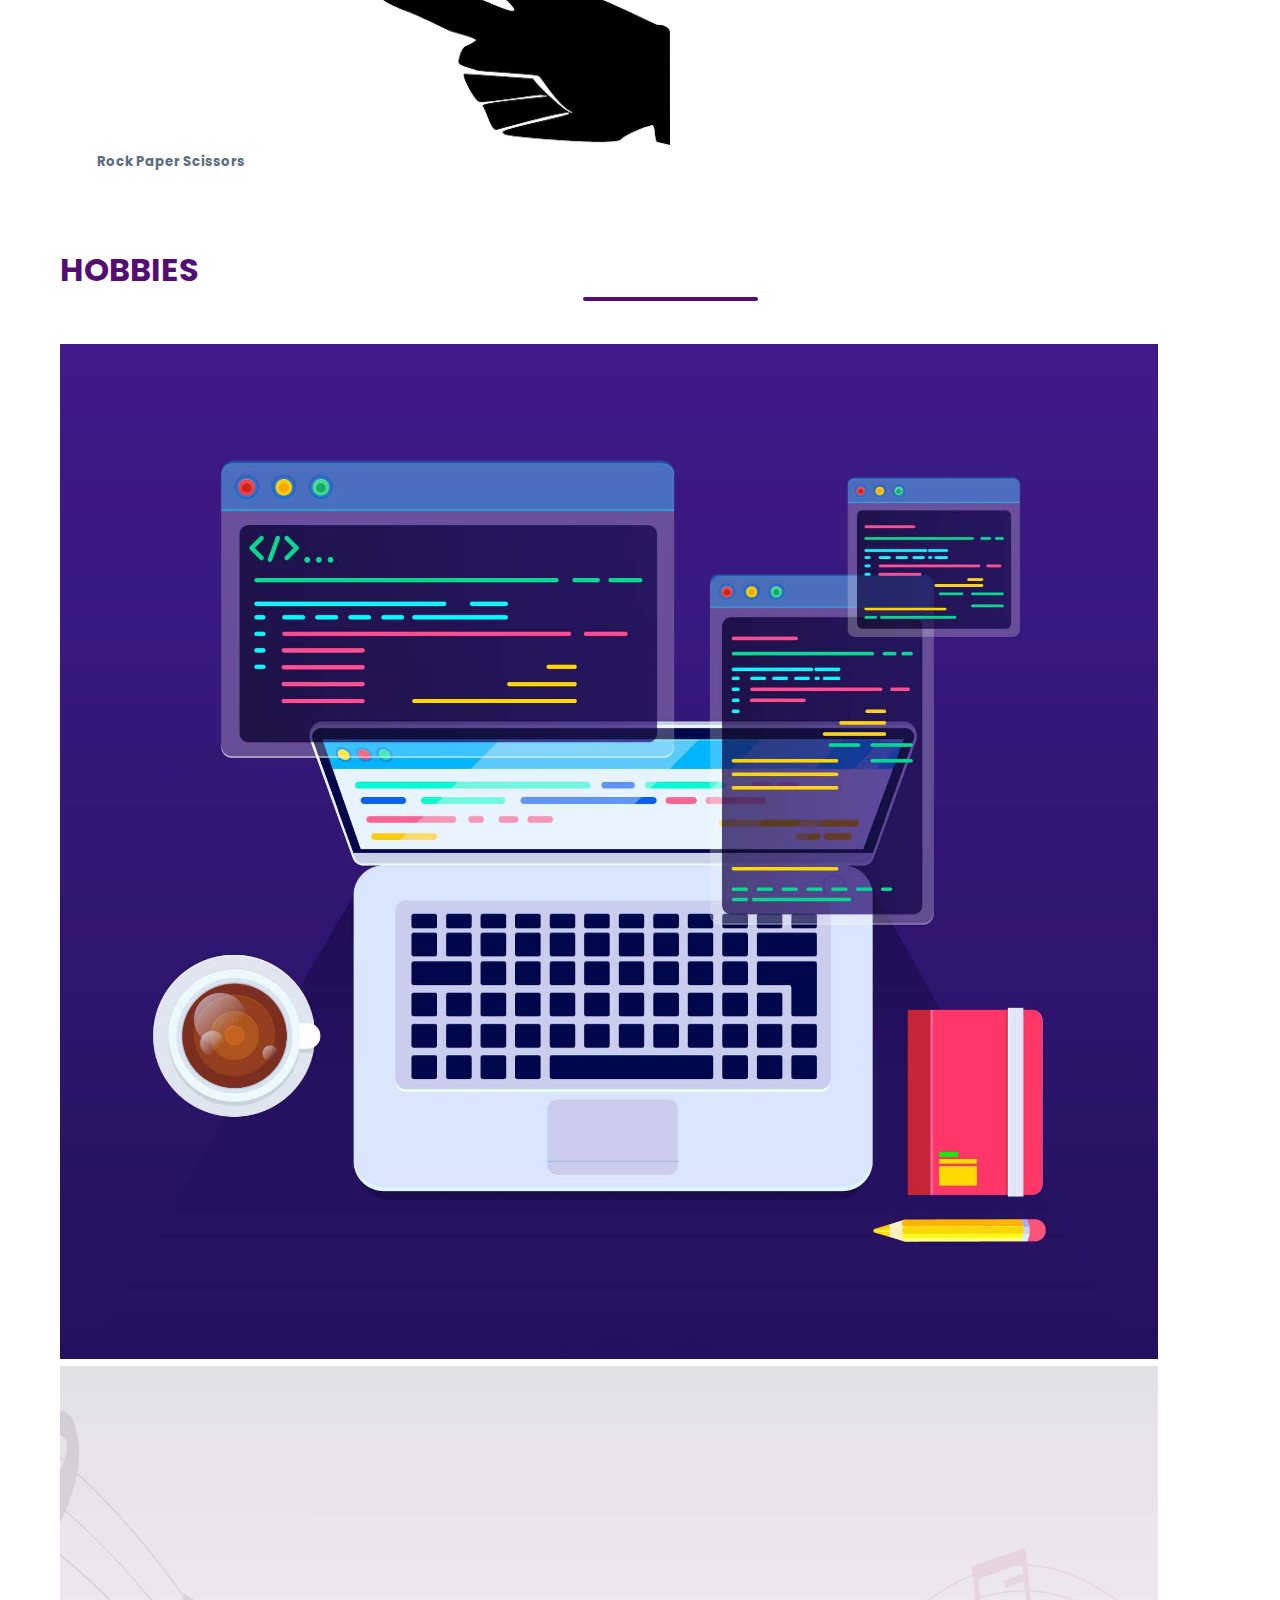
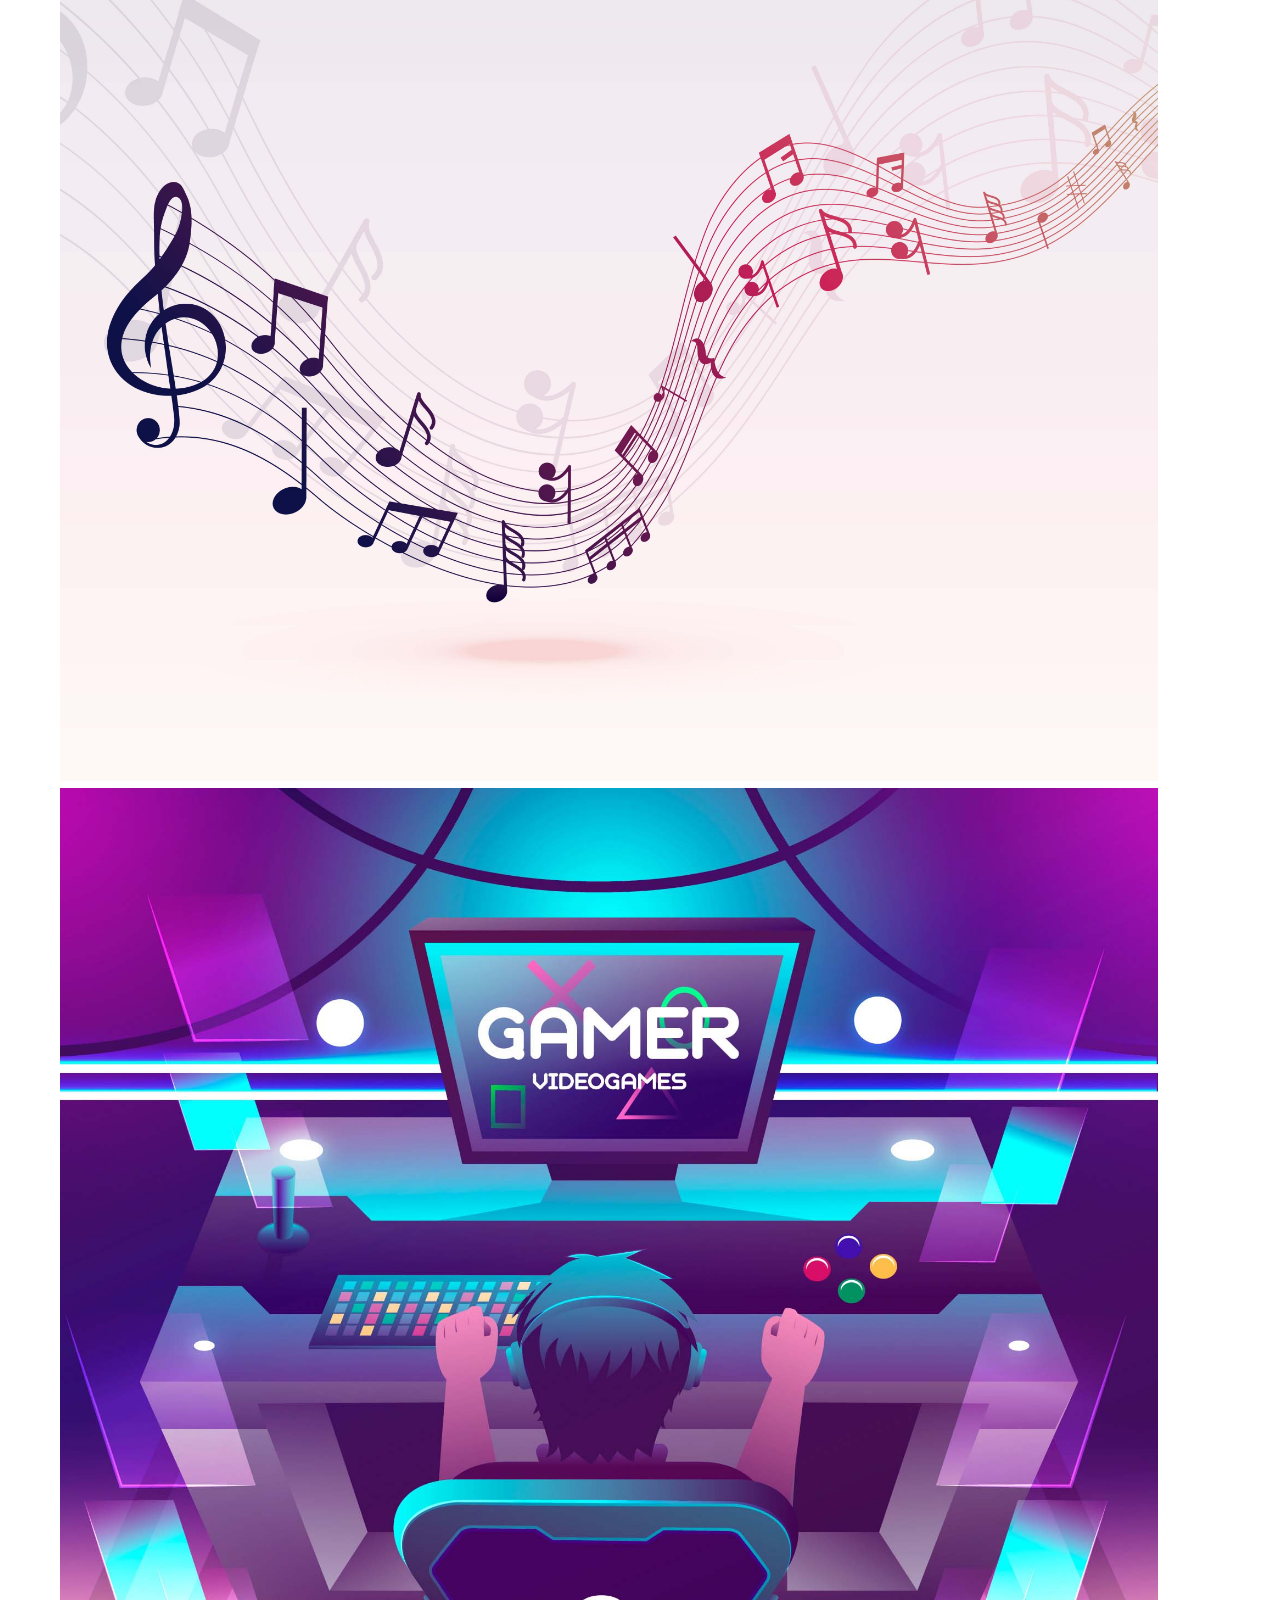
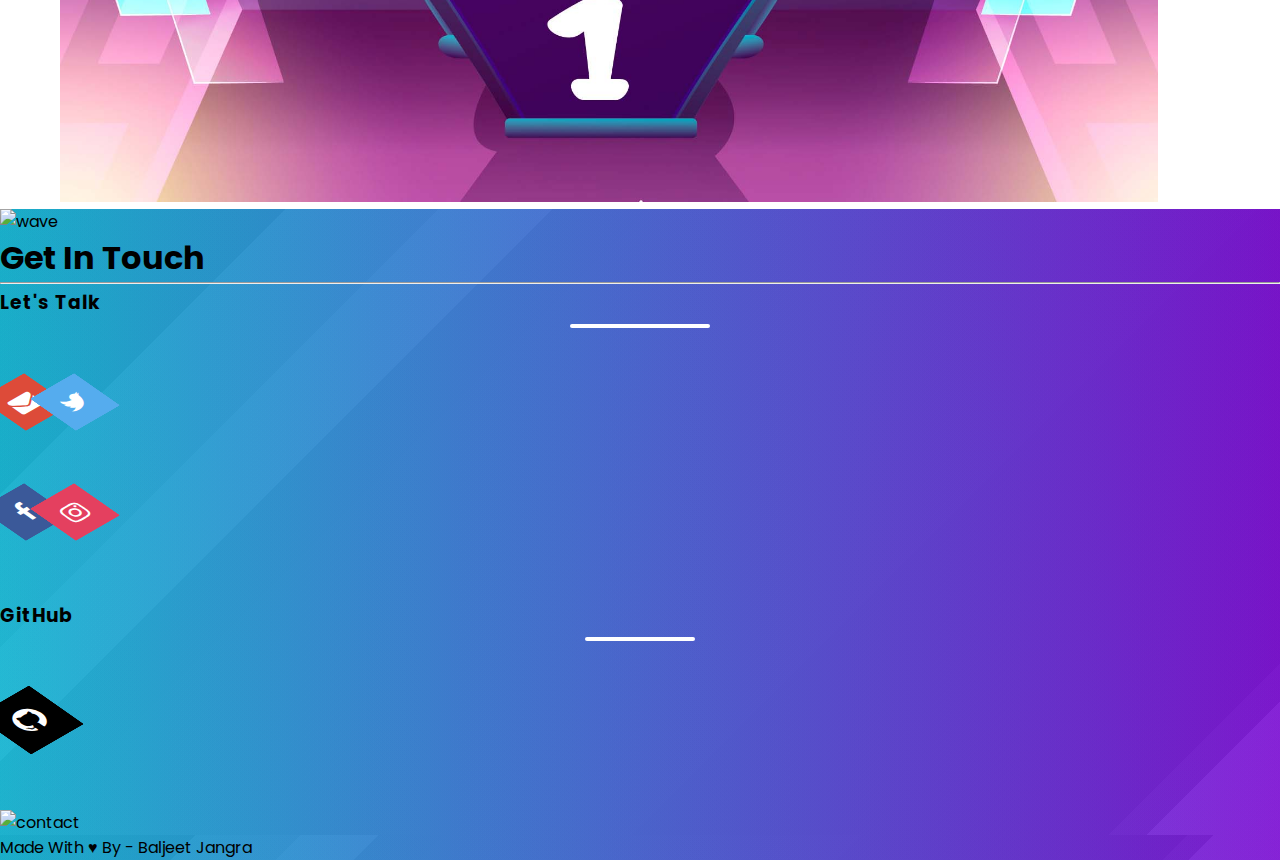
==== commit 304ecdcc: "skill layout fixed" ====
--- a/index.html
+++ b/index.html
@@ -107,171 +107,176 @@
 
       <!---- SKILL SECTION START HERE ------>
       <section id="skills">
+        <div class="container-fluid">
+          <div class="skill row">
+            <div class="container-fluid col-md-8">
+              <h1 class="title-head text-uppercase">Skills</h1>
+              <div class="row">
+                <div class="col-sm-6">
+                  <ul class="container-fluid" type="circle">
+
+                    <li><h4 class="skill-info">Html 5</h4></li>
+
+                    <li><h4 class="skill-info">Css 3</h4></li>
+
+                    <li><h4 class="skill-info">Sass</h4></li>
+                  </ul>
+                </div>
+                <div class="col-sm-6">
+                  <ul class="container-fluid" type="circle">
+                    <li><h4 class="skill-info">Bootstrap</h4></li>
+
+                    <li><h4 class="skill-info">JavaScript</h4></li>
+
+                    <li><h4 class="skill-info">jQuery</h4></li>
+                  </ul>
+                </div>
+              </div>
+            </div>
+            <div class="col-md-4 mr-auto ml-auto">
+              <img class="skillpic" src="images/skillwp.png" alt="skills">
+            </div>
+          </div>
+        </div>
+      </section>
+
+
+
+      <!---------------------------------section end heree-------------------------->
+      <!---------------------------------Project section start here-------------------------->
+      <section id="projects">
+        <h1 class="text-center">My Projects</h1>
+
         <div class="row container-fluid">
-          <div class="col-md-8">
-            <h1 class="title-head text-uppercase">Skills</h1>
-            <div class="container-fluid row">
-              <ul class="col-md-6" type="circle">
-
-                <li><h4 class="skill-info">Html 5</h4></li>
-
-                <li><h4 class="skill-info">Css 3</h4></li>
-
-                <li><h4 class="skill-info">Sass</h4></li>
-              </ul>
-
-              <ul type="circle">
-                <li><h4 class="skill-info">Bootstrap</h4></li>
-
-                <li><h4 class="skill-info">JavaScript</h4></li>
-
-                <li><h4 class="skill-info">jQuery</h4></li>
-              </ul>
-
-
-            </ul>
-          </div>
-        </div>
-        <div class="mt-auto mb-auto col-md-4">
-          <img src="images/skillwp.png" alt="skills" width="105%">
-        </div>
-      </div>
-    </section>
-    <!---------------------------------section end heree-------------------------->
-    <!---------------------------------Project section start here-------------------------->
-    <section id="projects">
-      <h1 class="text-center">My Projects</h1>
-
-      <div class="row container-fluid">
-        <div class="col-sm-4 calculator">
-          <a href="./pages/calculator.html">
-            <img src="./images/Calculator.jpg" alt="calculator" width="50%">
-          </a>
-          <h5>Basic Calculator</h5>
-        </div>
-
-        <div class="col-sm-4 rps">
-          <a href="./pages/RockPaperScissor.html">
-            <img src="./images/rps.png" onclick="" alt="Rps game"
-              width="50%">
-          </a>
-          <h5>Rock Paper Scissors </h5>
-        </div>
-
-      </div>
-    </section>
-    <!---------------------------------hobbies----------------------------->
-    <section id="hobbies">
-      <h1 class="text-center">Hobbies</h1>
-      <div class="row container-fluid">
-
-        <div class="col-sm-4">
-          <img src="images/coding.jpg" alt="coding" width="90%" height="92%">
-        </div>
-
-        <div class="col-sm-4">
-          <img src="images/music.jpg" alt="music" width="90%" height="auto">
-        </div>
-
-        <div class="col-sm-4 ml-0">
-          <img src="images/gaming.jpg" alt="gaming" width="90%" height="auto">
-        </div>
-      </div>
-    </section>
-    <!-------------------------Contact section------------------------------------->
-    <section id="contactme">
-      <div>
-        <img src="images/wavebottom.png" alt="wave" width="100%">
-      </div>
-      <div class="contact mt-5 mb-5">
-        <h1 class="text-center text-uppercase text-white"> Get In Touch</h1>
-      </div>
-      <hr>
-      <div class="row container-fluid">
-        <div class="talk col-md-6"><h3 class="text-white text-center">Let's
-            Talk</h3>
-          <div class="socialmedia row container">
-            <div class="ul1 col-sm-6">
+          <div class="col-sm-4 calculator">
+            <a href="./pages/calculator.html">
+              <img src="./images/Calculator.jpg" alt="calculator" width="50%">
+            </a>
+            <h5>Basic Calculator</h5>
+          </div>
+
+          <div class="col-sm-4 rps">
+            <a href="./pages/RockPaperScissor.html">
+              <img src="./images/rps.png" onclick="" alt="Rps game"
+                width="50%">
+            </a>
+            <h5>Rock Paper Scissors </h5>
+          </div>
+
+        </div>
+      </section>
+      <!---------------------------------hobbies----------------------------->
+      <section id="hobbies">
+        <h1 class="text-center">Hobbies</h1>
+        <div class="row container-fluid">
+
+          <div class="col-sm-4">
+            <img src="images/coding.jpg" alt="coding" width="90%" height="92%">
+          </div>
+
+          <div class="col-sm-4">
+            <img src="images/music.jpg" alt="music" width="90%" height="auto">
+          </div>
+
+          <div class="col-sm-4 ml-0">
+            <img src="images/gaming.jpg" alt="gaming" width="90%" height="auto">
+          </div>
+        </div>
+      </section>
+      <!-------------------------Contact section------------------------------------->
+      <section id="contactme">
+        <div>
+          <img src="images/wavebottom.png" alt="wave" width="100%">
+        </div>
+        <div class="contact mt-5 mb-5">
+          <h1 class="text-center text-uppercase text-white"> Get In Touch</h1>
+        </div>
+        <hr>
+        <div class="row container-fluid">
+          <div class="talk col-md-6"><h3 class="text-white text-center">Let's
+              Talk</h3>
+            <div class="socialmedia row container">
+              <div class="ul1 col-sm-6">
+                <ul>
+                  <li class="ml-auto mr-auto">
+                    <a href="mailto:baljeetjangra45@gmail.com">
+                      <span></span>
+                      <span></span>
+                      <span></span>
+                      <span></span>
+                      <span class="fa fa-envelope" aria-hidden="true"></span>
+                    </a>
+                  </li>
+
+                  <li class="ml-auto mr-auto">
+                    <a href="https://www.facebook.com/bljt.j" target="_blank">
+                      <span></span>
+                      <span></span>
+                      <span></span>
+                      <span></span>
+                      <span class="fa fa-facebook" aria-hidden="true"></span>
+                    </a>
+                  </li>
+                </ul>
+              </div>
+              <div class="ul2 col-sm-6">
+                <ul>
+                  <li class="ml-auto mr-auto">
+                    <a href="https://twitter.com/baljeetjangraa"
+                      target="_blank">
+                      <span></span>
+                      <span></span>
+                      <span></span>
+                      <span></span>
+                      <span class="fa fa-twitter" aria-hidden="true"></span>
+                    </a>
+                  </li>
+
+                  <li class="ml-auto mr-auto">
+                    <a href="https://www.instagram.com/baljeet_codes/"
+                      target="_blank">
+                      <span></span>
+                      <span></span>
+                      <span></span>
+                      <span></span>
+                      <span class="fa fa-instagram" aria-hidden="true"></span>
+                    </a>
+                  </li>
+                </ul>
+              </div>
+            </div>
+            <div class="github align-items-center">
+              <h3 class="text-white text-center">GitHub</h3>
               <ul>
                 <li class="ml-auto mr-auto">
-                  <a href="mailto:baljeetjangra45@gmail.com">
-                    <span></span>
-                    <span></span>
-                    <span></span>
-                    <span></span>
-                    <span class="fa fa-envelope" aria-hidden="true"></span>
-                  </a>
-                </li>
-
-                <li class="ml-auto mr-auto">
-                  <a href="https://www.facebook.com/bljt.j" target="_blank">
-                    <span></span>
-                    <span></span>
-                    <span></span>
-                    <span></span>
-                    <span class="fa fa-facebook" aria-hidden="true"></span>
+                  <a href="https://github.com/baljeetjangra" target="_blank">
+                    <span></span>
+                    <span></span>
+                    <span></span>
+                    <span></span>
+                    <span class="fa fa-github" aria-hidden="true"></span>
                   </a>
                 </li>
               </ul>
             </div>
-            <div class="ul2 col-sm-6">
-              <ul>
-                <li class="ml-auto mr-auto">
-                  <a href="https://twitter.com/baljeetjangraa"
-                    target="_blank">
-                    <span></span>
-                    <span></span>
-                    <span></span>
-                    <span></span>
-                    <span class="fa fa-twitter" aria-hidden="true"></span>
-                  </a>
-                </li>
-
-                <li class="ml-auto mr-auto">
-                  <a href="https://www.instagram.com/baljeet_codes/"
-                    target="_blank">
-                    <span></span>
-                    <span></span>
-                    <span></span>
-                    <span></span>
-                    <span class="fa fa-instagram" aria-hidden="true"></span>
-                  </a>
-                </li>
-              </ul>
-            </div>
-          </div>
-          <div class="github align-items-center">
-            <h3 class="text-white text-center">GitHub</h3>
-            <ul>
-              <li class="ml-auto mr-auto">
-                <a href="https://github.com/baljeetjangra" target="_blank">
-                  <span></span>
-                  <span></span>
-                  <span></span>
-                  <span></span>
-                  <span class="fa fa-github" aria-hidden="true"></span>
-                </a>
-              </li>
-            </ul>
-          </div>
-        </div>
-        <div class="col-md-6">
-          <img src="images/contact.PNG" alt="contact" width="100%">
-        </div>
-      </div>
-    </section>
-
-    <footer id="footer">
-      <div class="text-center text-white">
-        <p class="mb-0"> Made With &hearts; By
-          - Baljeet Jangra </p>
-
-      </div>
-
-    </footer>
-
-    <!-- Optional JavaScript -->
-    <!-- jQuery first, then Popper.js, then Bootstrap JS -->
-    <script src="./js/main.js"></script>
-  </body>
-</html>
+          </div>
+          <div class="col-md-6">
+            <img src="images/contact.PNG" alt="contact" width="100%">
+          </div>
+        </div>
+      </section>
+
+      <footer id="footer">
+        <div class="text-center text-white">
+          <p class="mb-0"> Made With &hearts; By
+            - Baljeet Jangra </p>
+
+        </div>
+
+      </footer>
+
+      <!-- Optional JavaScript -->
+      <!-- jQuery first, then Popper.js, then Bootstrap JS -->
+      <script src="./js/main.js"></script>
+    </body>
+  </html>
--- a/css/style.css
+++ b/css/style.css
@@ -315,7 +315,7 @@
 }
 
 #skills {
-  margin-top: 20px;
+  padding-top: 70px;
 }
 
 #skills .container-fluid .container {
@@ -336,7 +336,11 @@
 }
 
 .skill-info {
-  color: #55acee;
+  color: #106794;
+}
+.skillpic {
+  width: 100%;
+  height: 100%;
 }
 /*
 #skills img{
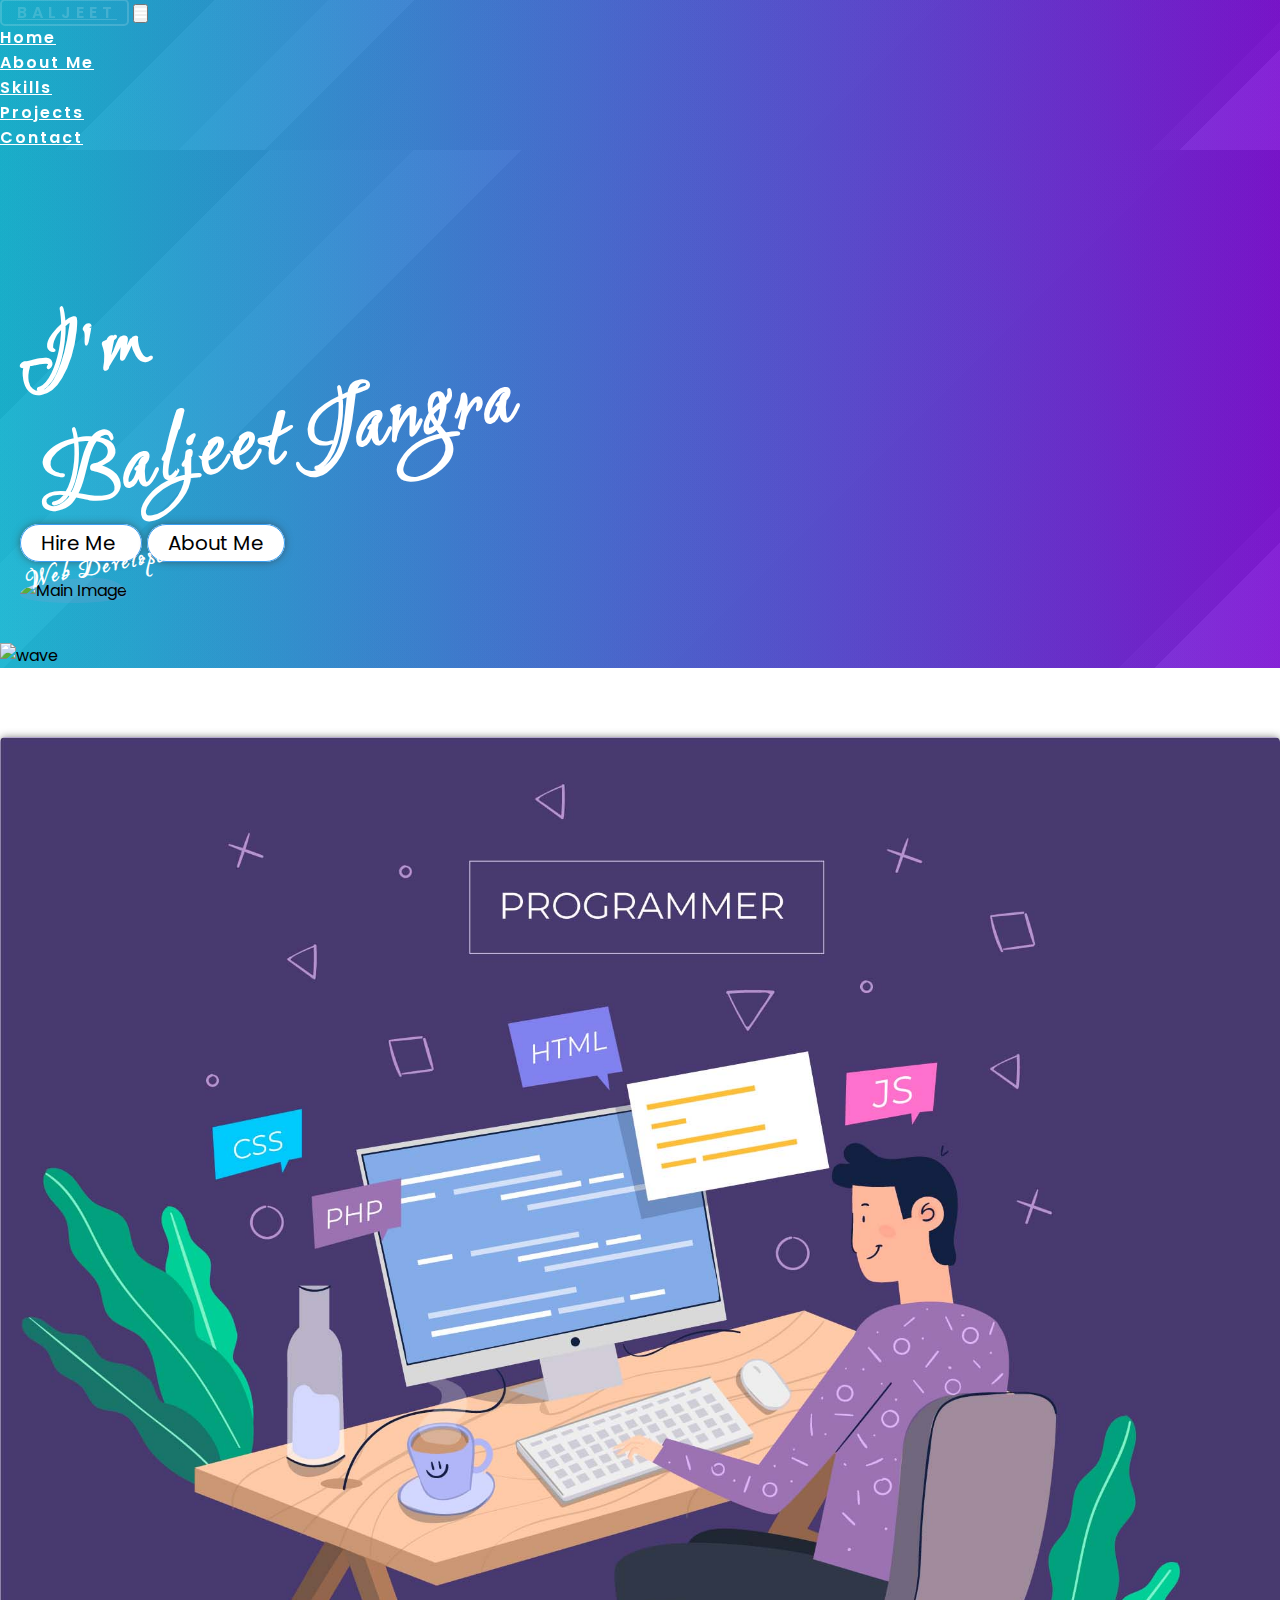
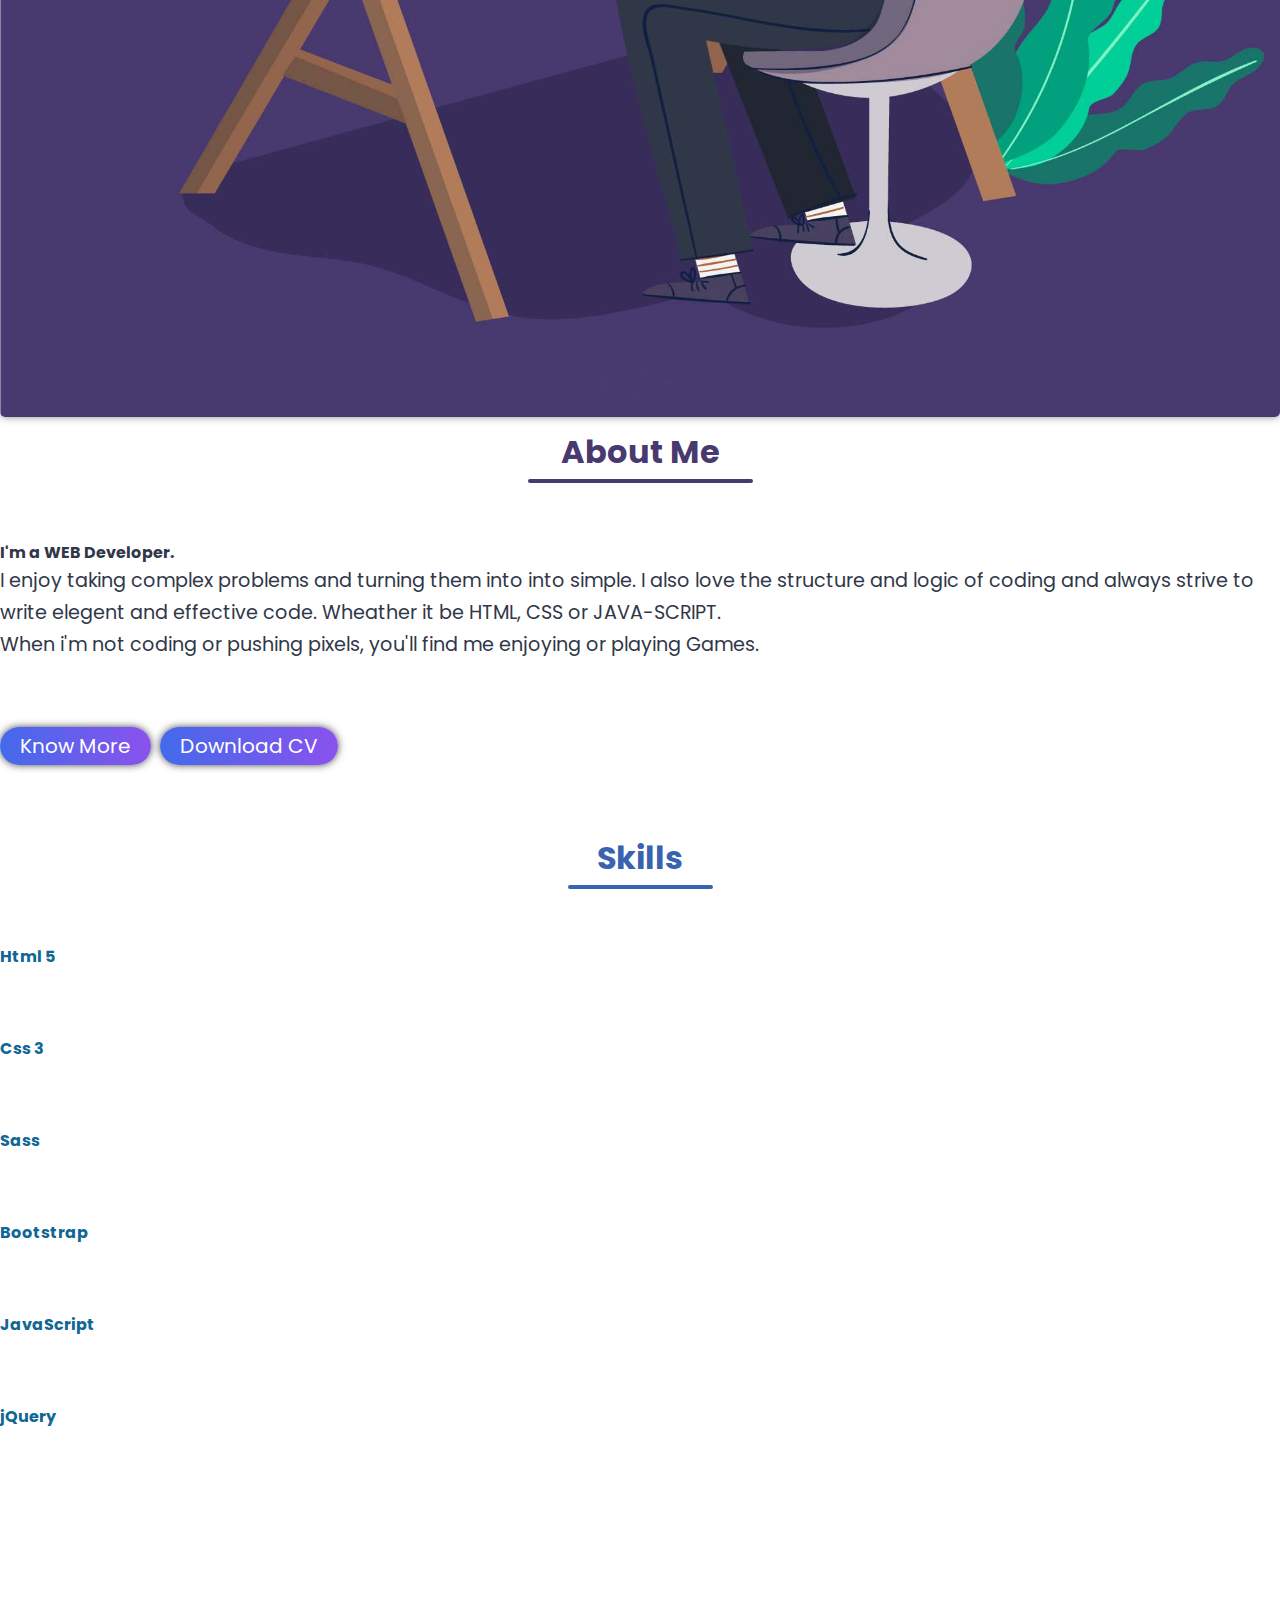
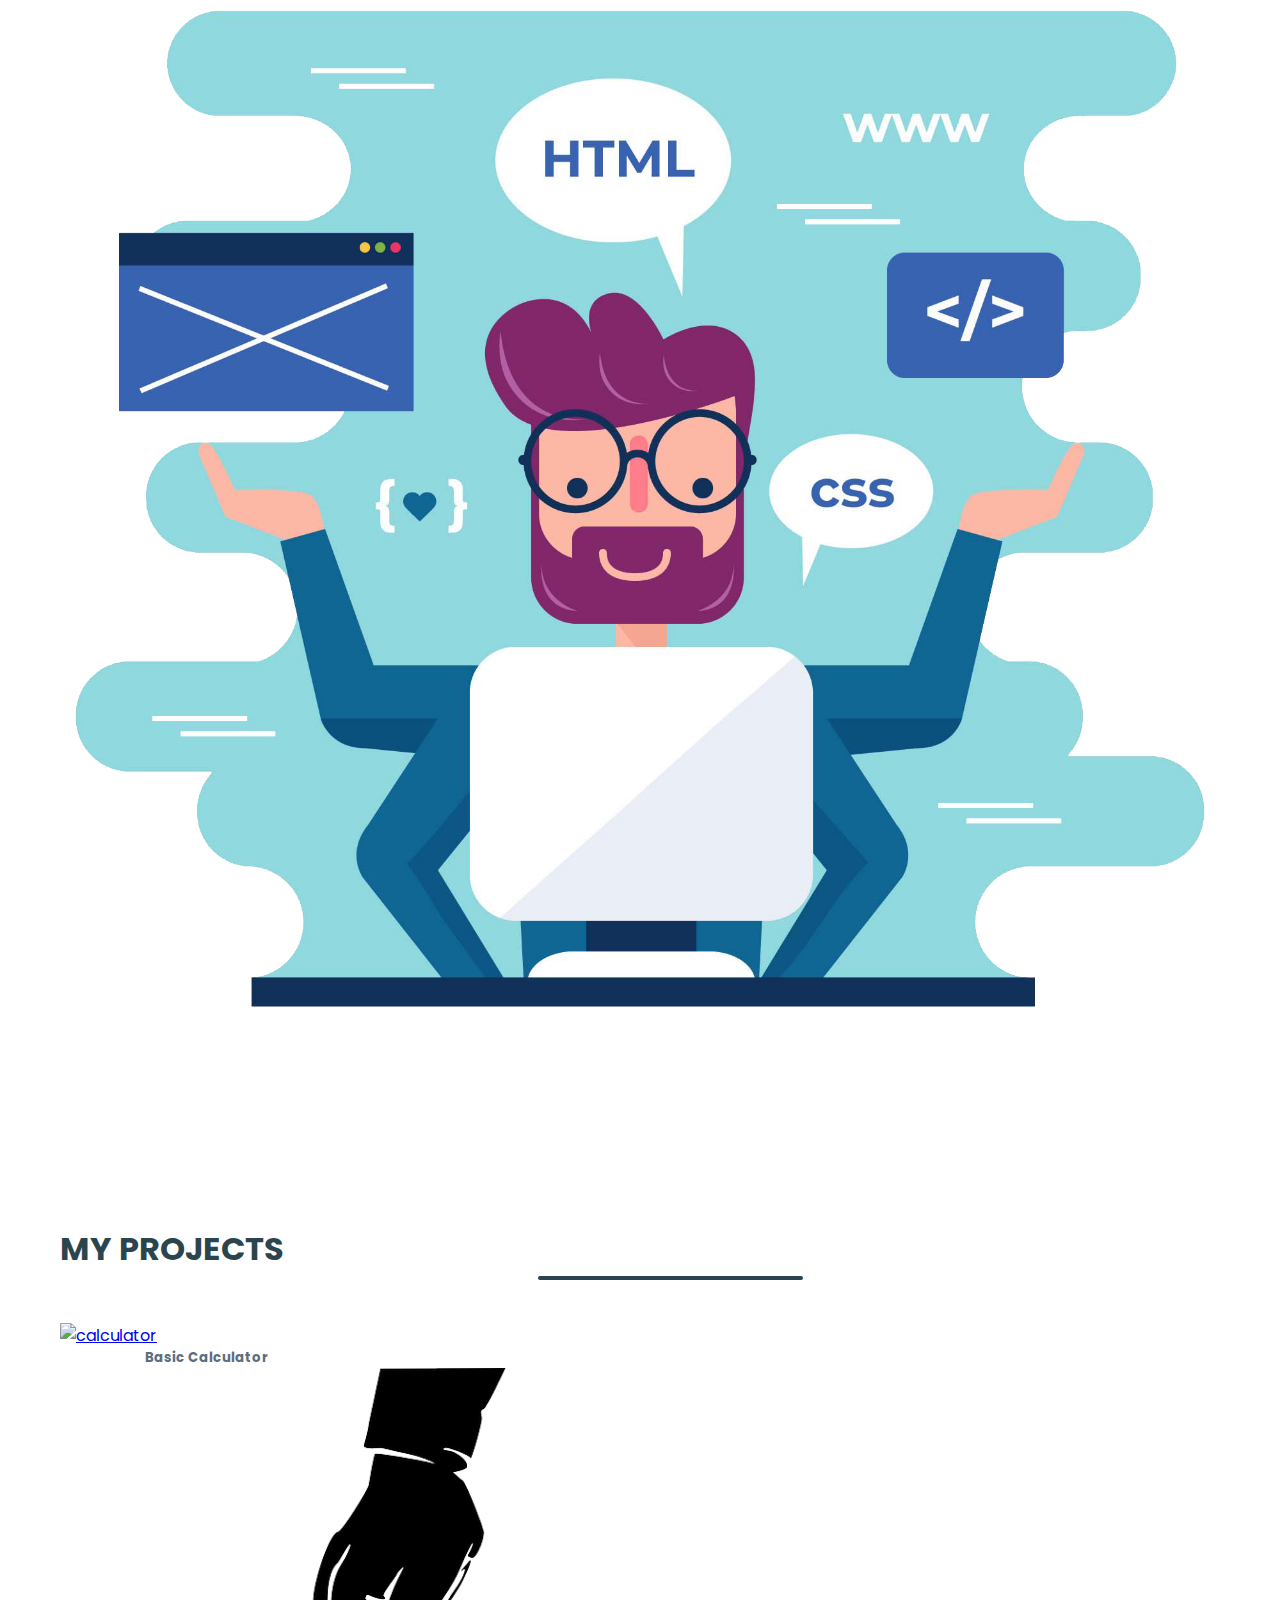
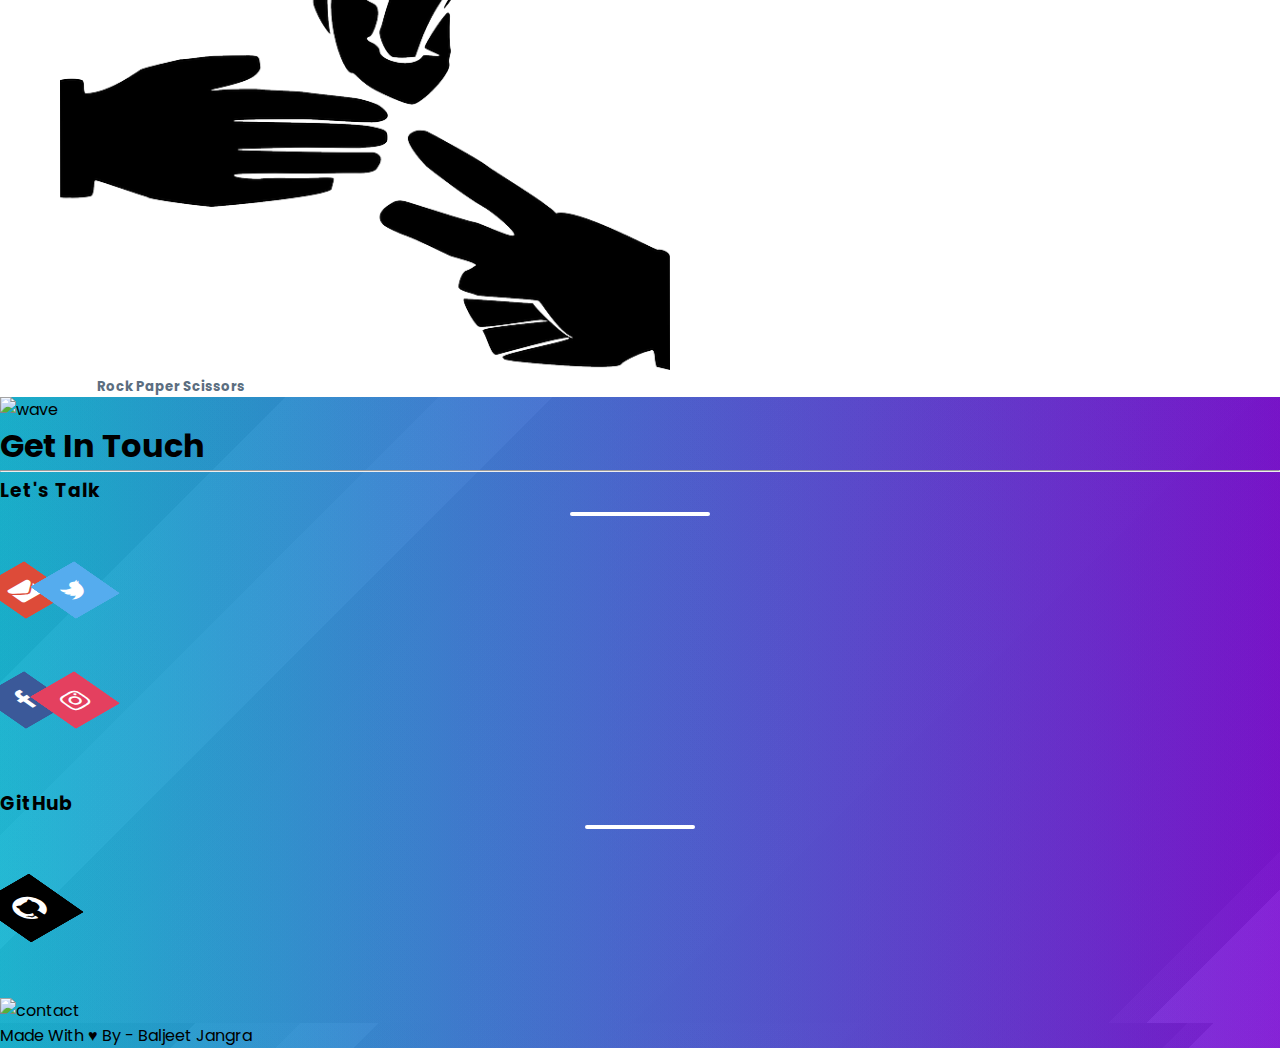
==== commit e776364e: "little update" ====
--- a/index.html
+++ b/index.html
@@ -53,11 +53,10 @@
             <li class="nav-item">
               <a class="nav-link" href="#projects">Projects</a>
             </li>
-
+            <!---
             <li class="nav-item">
               <a class="nav-link" href="#hobbies">Hobbies</a>
-            </li>
-
+            </li>   ---->
             <li class="nav-item">
               <a class="nav-link" href="#contactme">Contact</a>
             </li>
@@ -165,7 +164,7 @@
 
         </div>
       </section>
-      <!---------------------------------hobbies----------------------------->
+      <!---------------------------------hobbies-----------------------------
       <section id="hobbies">
         <h1 class="text-center">Hobbies</h1>
         <div class="row container-fluid">
@@ -183,6 +182,7 @@
           </div>
         </div>
       </section>
+      ------->
       <!-------------------------Contact section------------------------------------->
       <section id="contactme">
         <div>
--- a/css/style.css
+++ b/css/style.css
@@ -220,7 +220,7 @@
 
 /*************************about **********************/
 #about {
-  padding-top: 70px;
+  padding-top: 4.3rem;
 }
 
 .aboutme-inner img {
@@ -260,6 +260,8 @@
   padding-bottom: 30px;
   border-radius: 5px;
   color: #303749;
+  padding-top: 1.5rem;
+  font-size: 1.2rem;
 }
 
 .about-des p {
@@ -315,7 +317,7 @@
 }
 
 #skills {
-  padding-top: 70px;
+  padding-top: 4.3rem;
 }
 
 #skills .container-fluid .container {
@@ -337,6 +339,7 @@
 
 .skill-info {
   color: #106794;
+  margin: 2rem 0;
 }
 .skillpic {
   width: 100%;
@@ -350,7 +353,7 @@
 }
         /**************************projects************************/
 #projects {
-  margin-top: 70px;
+  padding-top: 4.3rem;
   padding-left: 60px;
 }
 
@@ -375,7 +378,7 @@
 /**********************hobbies*****************************/
 
 #hobbies {
-  margin-top: 70px;
+  padding-top: 4.3rem;
   padding-left: 60px;
 }
 
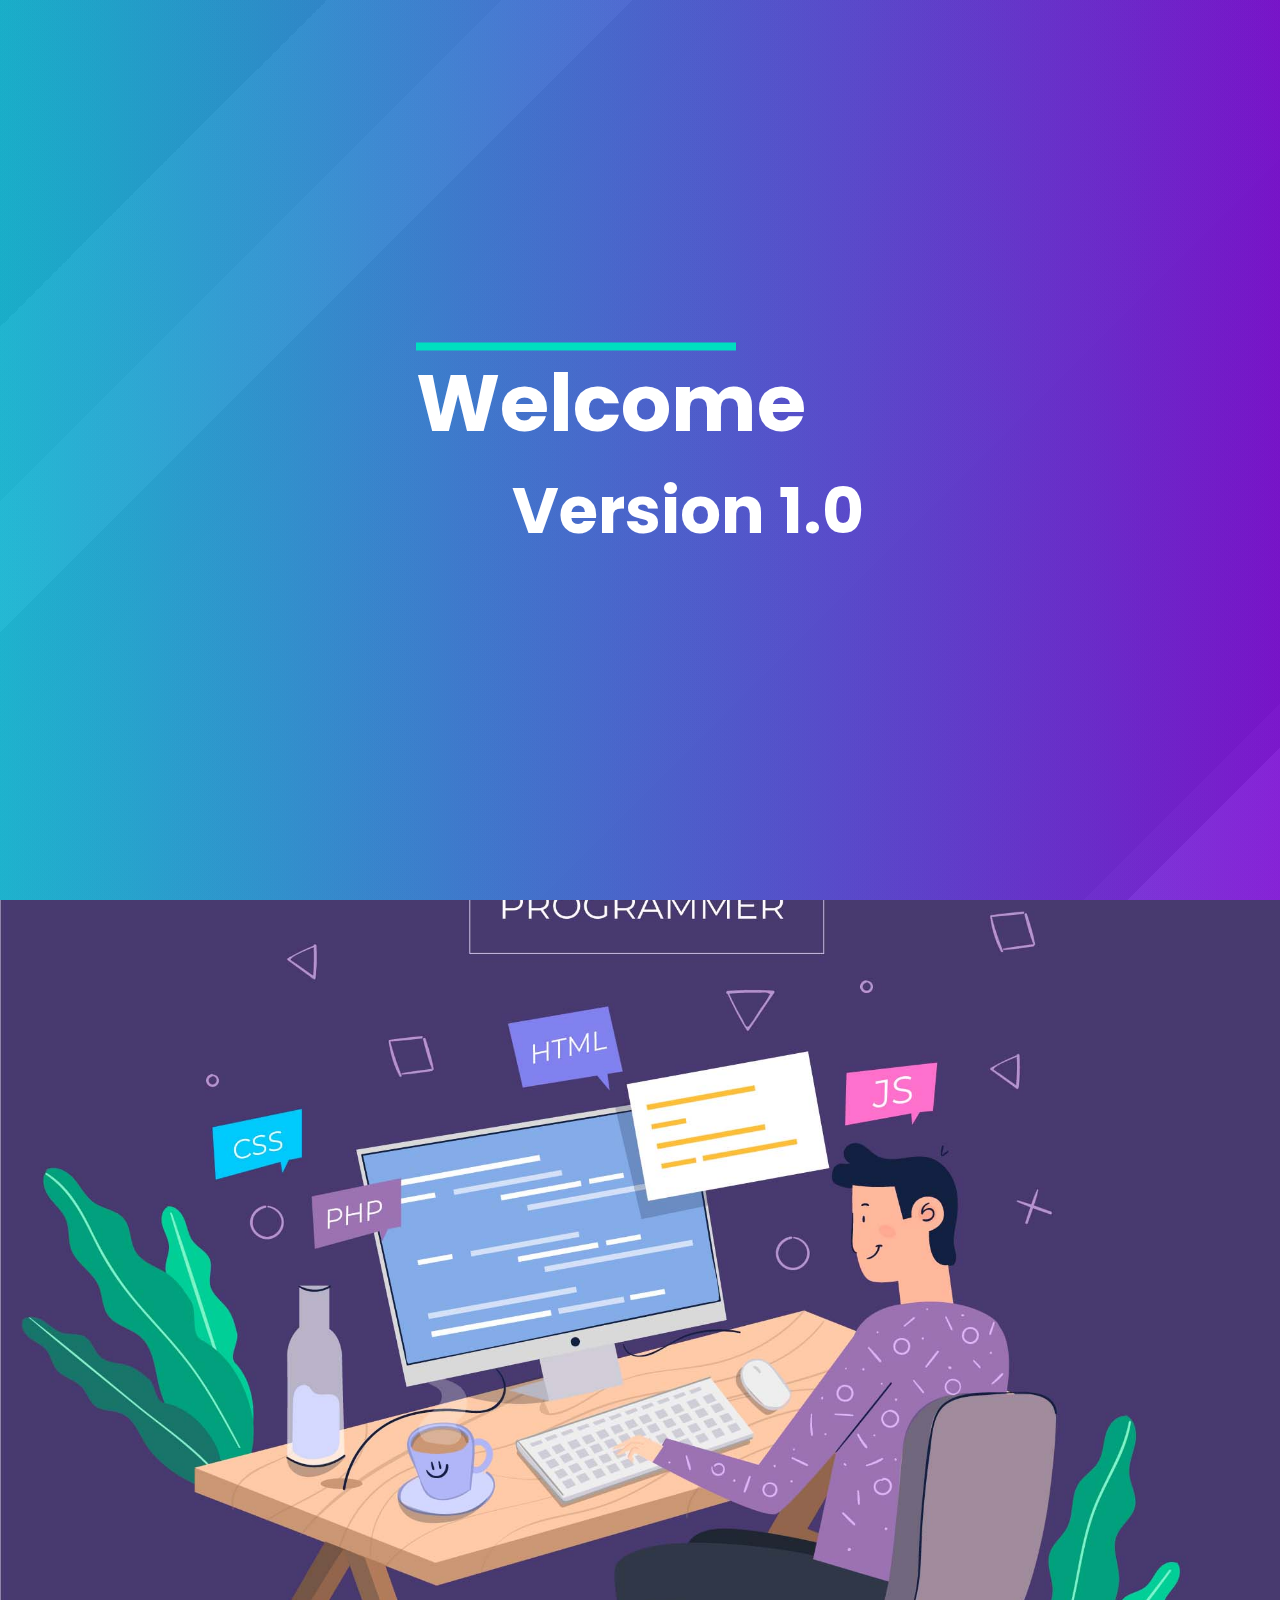
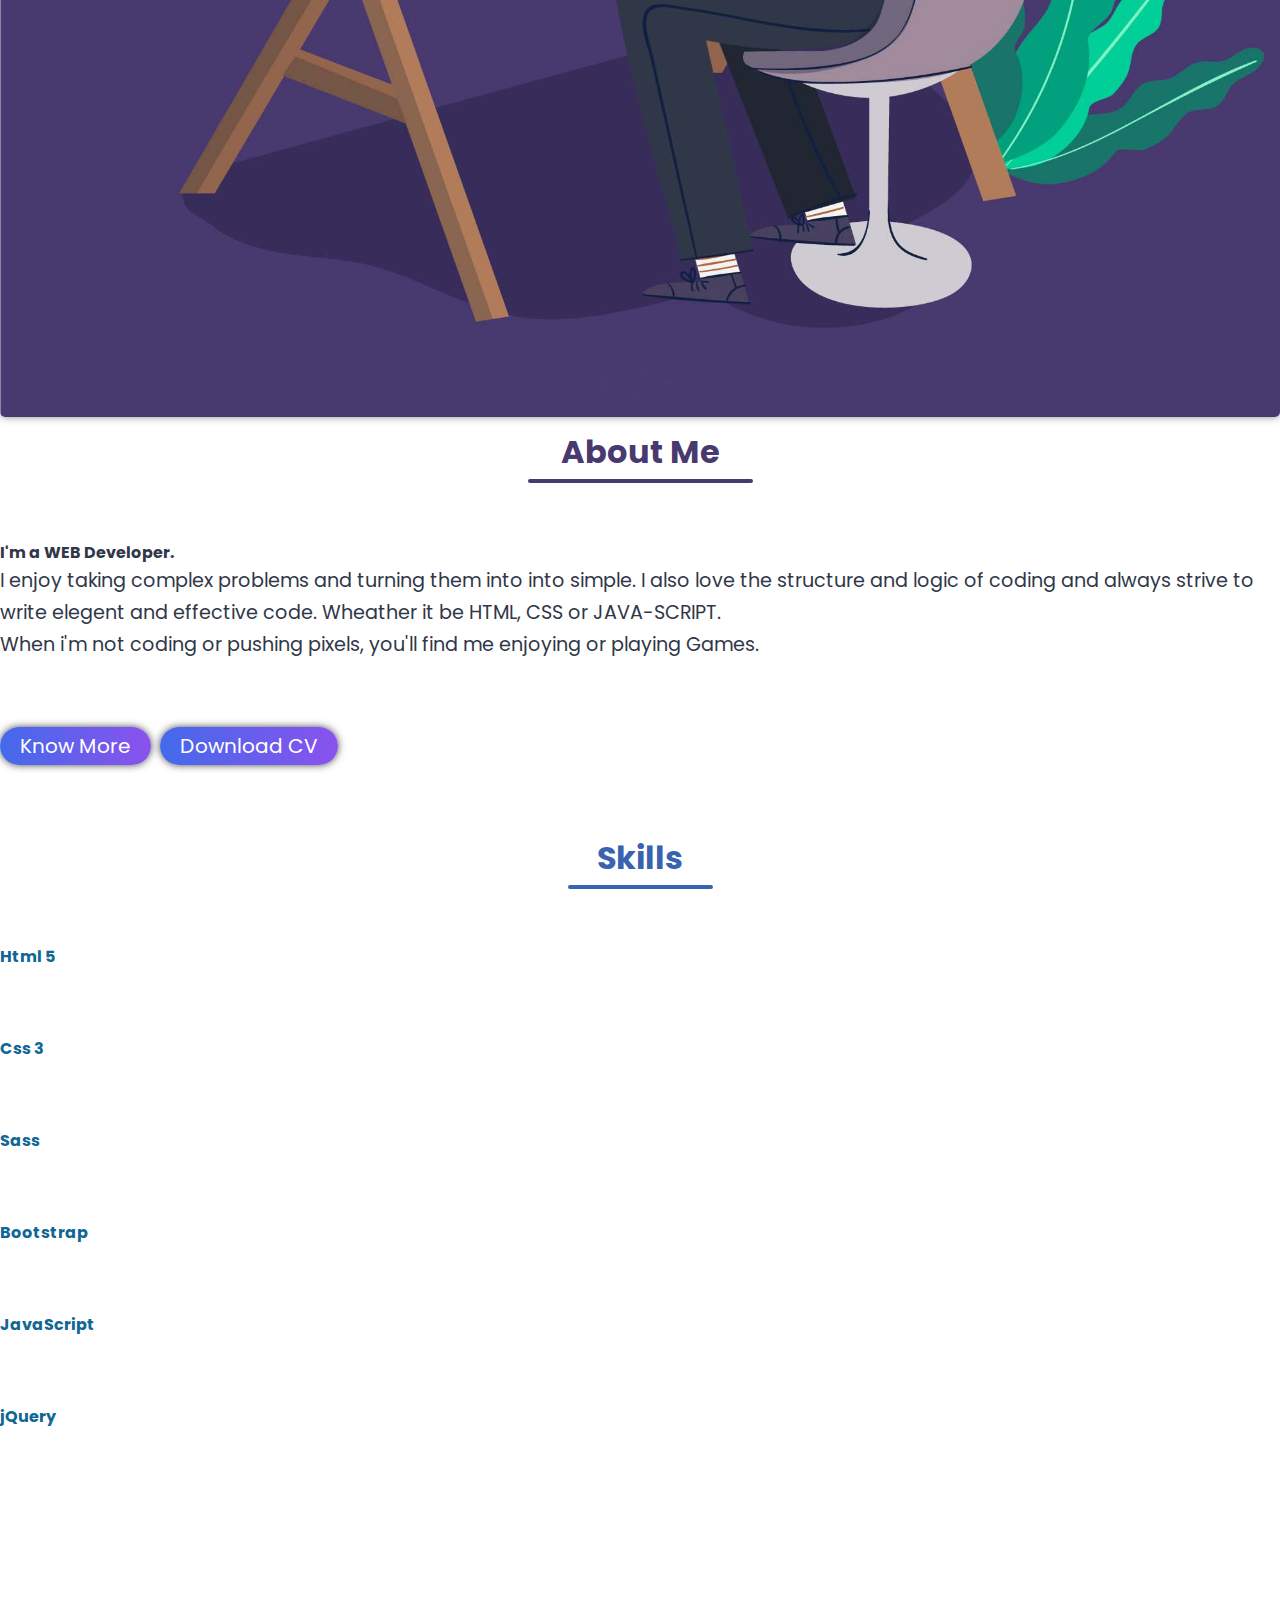
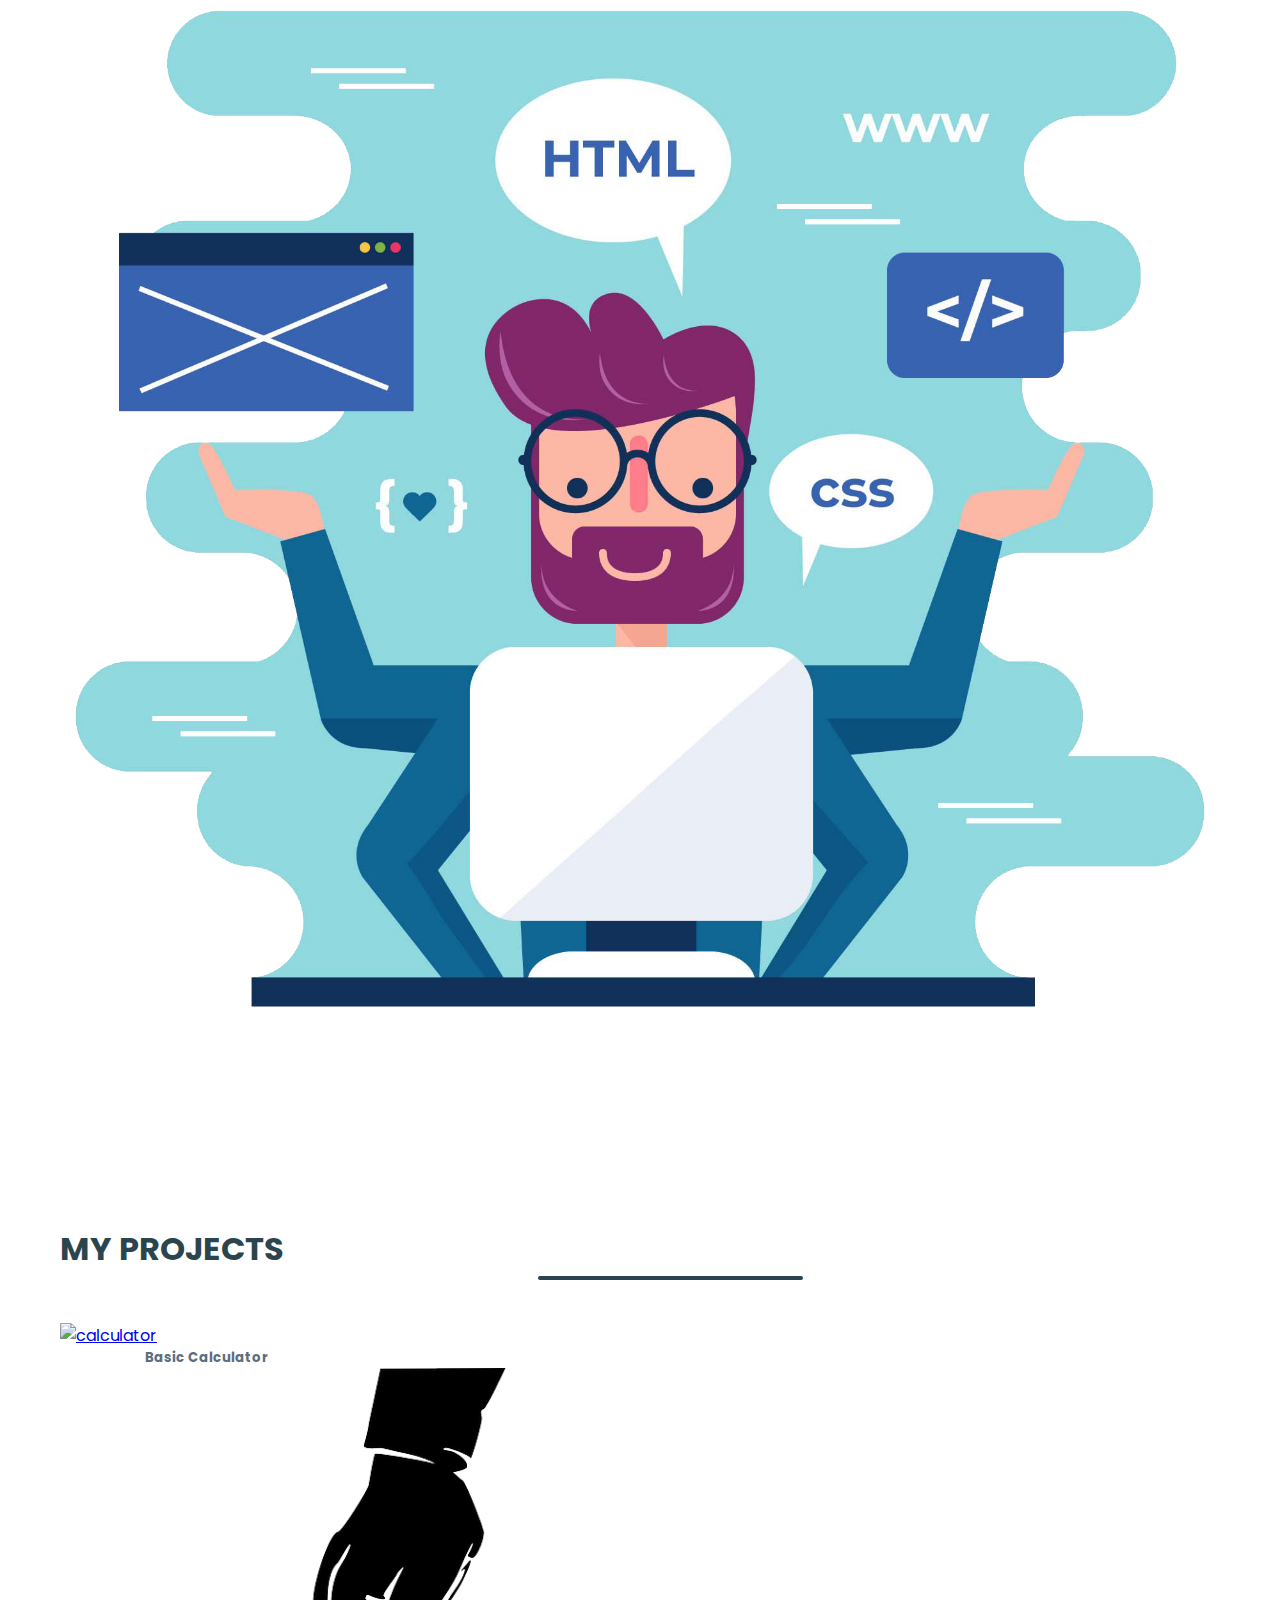
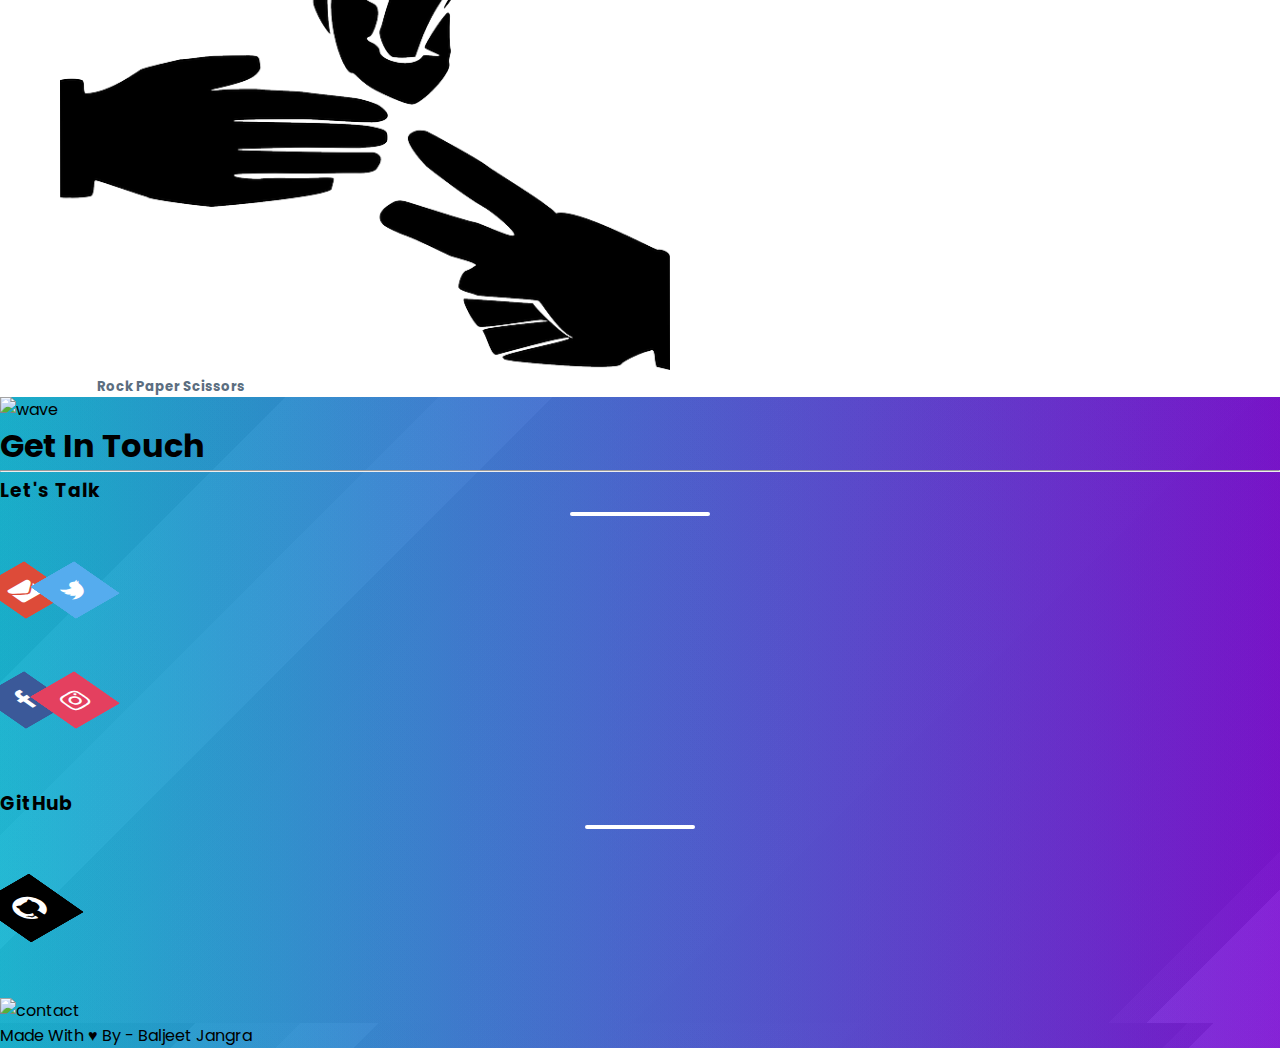
==== commit 4cd524d1: "little preloader update" ====
--- a/index.html
+++ b/index.html
@@ -21,8 +21,16 @@
     <!------------jQuery------------------->
     <script
       src="https://ajax.googleapis.com/ajax/libs/jquery/3.4.1/jquery.min.js"></script>
+
+      <link rel="stylesheet" href="./css/preload.css">
   </head>
   <body>
+    <div class="preload">
+      <div class="loading">
+      <h1>Welcome</h1>
+      <h2>Version 1.0</h2>
+    </div>
+    </div> 
     <header class="header">
       <!-------Nav bar start ---->
       <nav class="navbar navbar-expand-sm">
@@ -277,6 +285,7 @@
 
       <!-- Optional JavaScript -->
       <!-- jQuery first, then Popper.js, then Bootstrap JS -->
+      <script src="./js/preload.js"></script>
       <script src="./js/main.js"></script>
     </body>
   </html>
--- a/css/preload.css
+++ b/css/preload.css
@@ -0,0 +1,115 @@
+.preload {
+  background: linear-gradient(
+      135deg,
+      rgba(29, 29, 29, 0.05) 0%,
+      rgba(29, 29, 29, 0.05) 17%,
+      rgba(27, 27, 27, 0.05) 17%,
+      rgba(27, 27, 27, 0.05) 34%,
+      rgba(31, 31, 31, 0.05) 34%,
+      rgba(31, 31, 31, 0.05) 93%,
+      rgba(242, 242, 242, 0.05) 93%,
+      rgba(242, 242, 242, 0.05) 100%
+    ),
+    linear-gradient(
+      135deg,
+      rgba(129, 129, 129, 0.05) 0%,
+      rgba(129, 129, 129, 0.05) 66%,
+      rgba(117, 117, 117, 0.05) 66%,
+      rgba(117, 117, 117, 0.05) 91%,
+      rgba(199, 199, 199, 0.05) 91%,
+      rgba(199, 199, 199, 0.05) 100%
+    ),
+    linear-gradient(
+      135deg,
+      rgba(31, 31, 31, 0.07) 0%,
+      rgba(31, 31, 31, 0.07) 15%,
+      rgba(139, 139, 139, 0.07) 15%,
+      rgba(139, 139, 139, 0.07) 23%,
+      rgba(200, 200, 200, 0.07) 23%,
+      rgba(200, 200, 200, 0.07) 29%,
+      rgba(102, 102, 102, 0.07) 29%,
+      rgba(102, 102, 102, 0.07) 100%
+    ),
+    linear-gradient(90deg, rgb(19, 196, 228), rgb(126, 8, 222));
+
+  width: 100%;
+  height: 100vh;
+  position: fixed;
+  z-index: 999;
+  overflow: hidden;
+}
+
+.predisplay {
+  display: none;
+}
+
+.loading {
+  position: relative;
+  top: 50%;
+  left: 50%;
+  transform: translate(-50%, -50%);
+  width: fit-content;
+  padding: 5em;
+}
+
+.loading h1 {
+  color: white;
+  font-size: 5rem;
+  animation: fadeIn 2s linear forwards;
+  position: relative;
+}
+
+.loading h1::before {
+  content: "";
+  width: 4em;
+  height: 0.1em;
+  background: #00dfc0;
+  position: absolute;
+}
+
+.loading h2 {
+  color: white;
+  animation: fadeInv 3s linear forwards;
+  margin-left: 1.5em;
+  font-size: 4rem;
+}
+
+.loading-animate {
+}
+
+@keyframes fadeIn {
+  0% {
+    transform: translateX(-3em);
+    opacity: 0;
+  }
+  50% {
+    transform: translateX(0);
+    opacity: 1;
+  }
+}
+
+@keyframes fadeInv {
+  0% {
+    transform: translateX(3em);
+    opacity: 0;
+  }
+  100% {
+    transform: translateX(0);
+    opacity: 1;
+  }
+}
+
+@keyframes blink {
+  0% {
+    opacity: 0;
+  }
+  33% {
+    opacity: 1;
+  }
+  66% {
+    opacity: 0;
+  }
+  100% {
+    opacity: 1;
+  }
+}
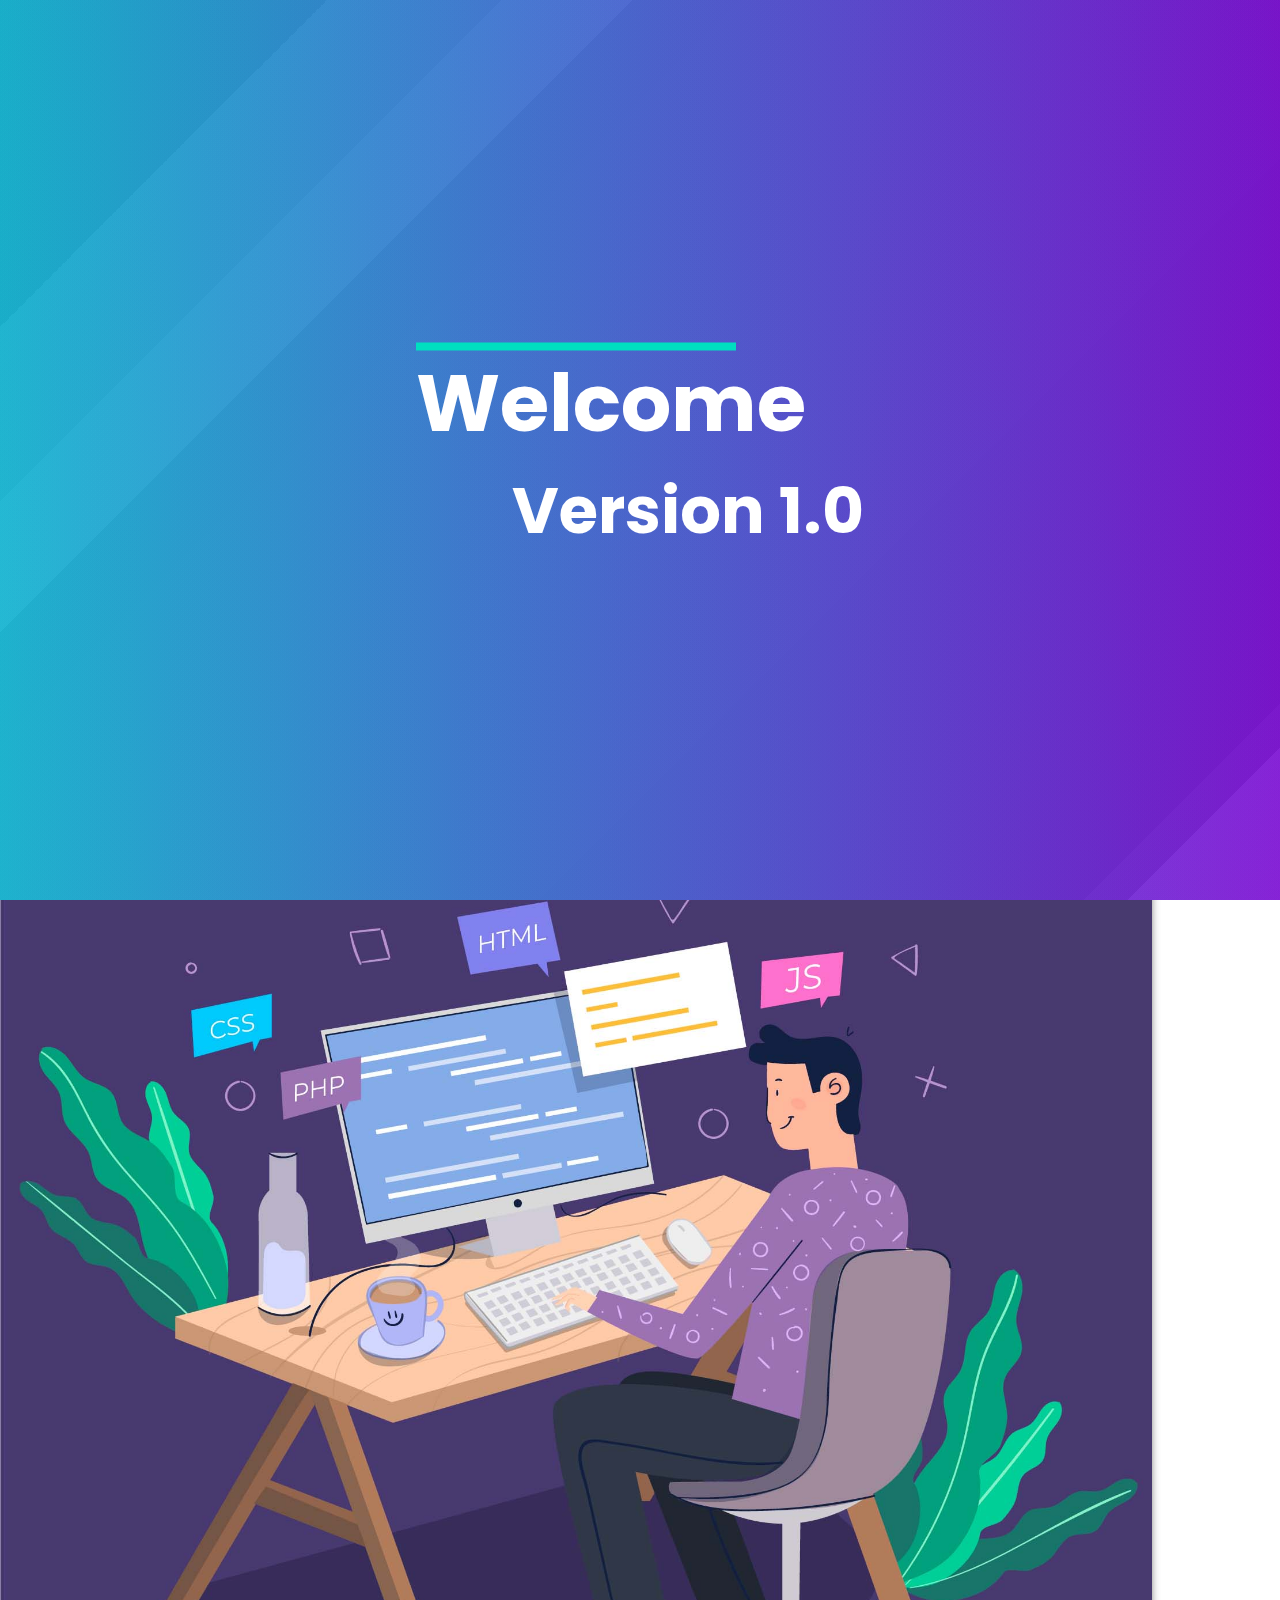
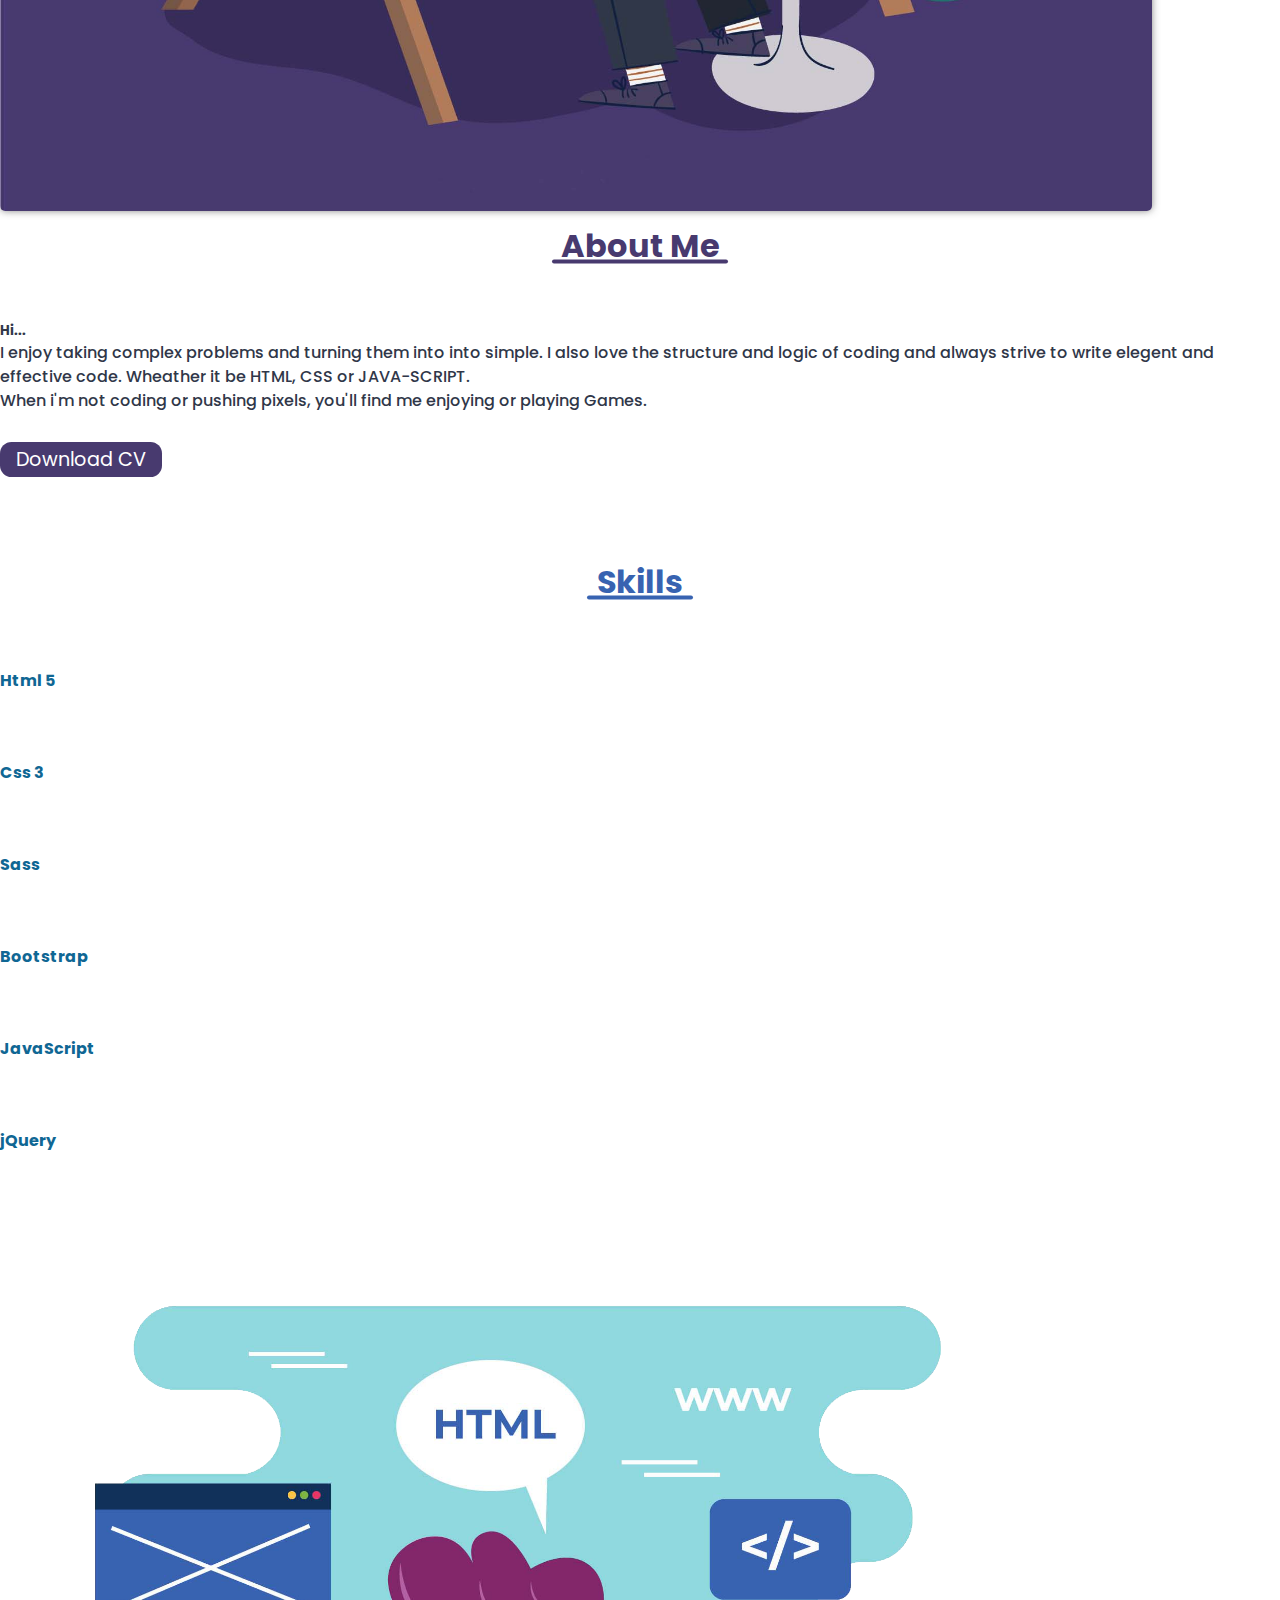
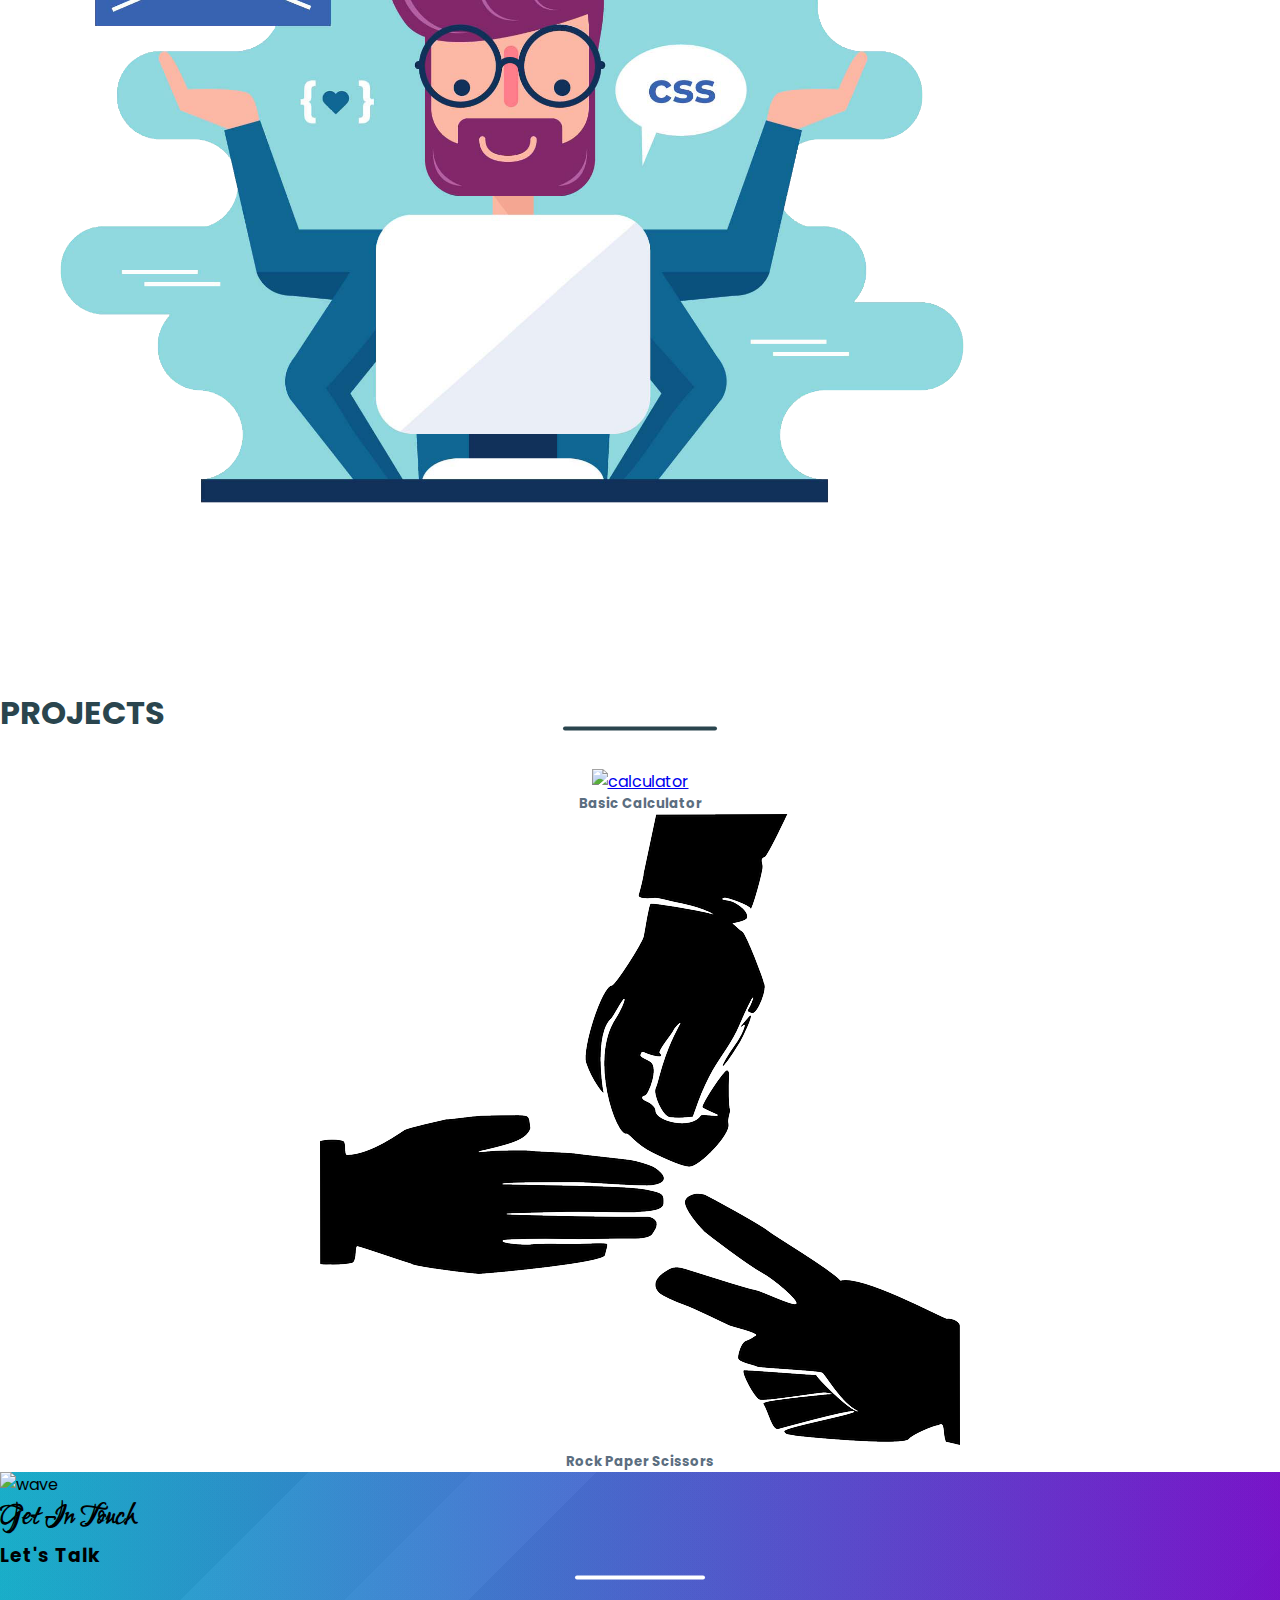
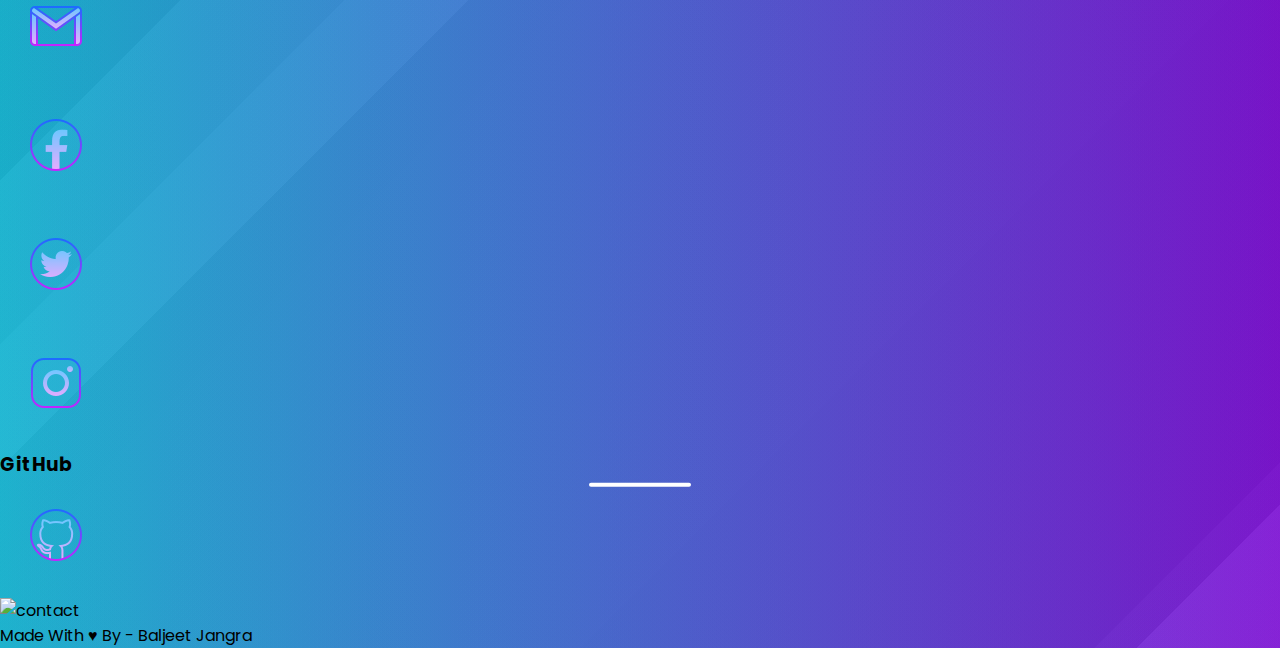
==== commit dd1e1268: "mobile responsive updates" ====
--- a/index.html
+++ b/index.html
@@ -21,16 +21,15 @@
     <!------------jQuery------------------->
     <script
       src="https://ajax.googleapis.com/ajax/libs/jquery/3.4.1/jquery.min.js"></script>
-
-      <link rel="stylesheet" href="./css/preload.css">
+    <link rel="stylesheet" href="./css/preload.css">
   </head>
   <body>
     <div class="preload">
       <div class="loading">
-      <h1>Welcome</h1>
-      <h2>Version 1.0</h2>
+        <h1>Welcome</h1>
+        <h2>Version 1.0</h2>
+      </div>
     </div>
-    </div> 
     <header class="header">
       <!-------Nav bar start ---->
       <nav class="navbar navbar-expand-sm">
@@ -51,7 +50,7 @@
               <a class="nav-link" href="#">Home</a>
             </li>
             <li class="nav-item">
-              <a class="nav-link" href="#about">About Me</a>
+              <a class="nav-link" href="#about">About</a>
             </li>
 
             <li class="nav-item">
@@ -66,7 +65,7 @@
               <a class="nav-link" href="#hobbies">Hobbies</a>
             </li>   ---->
             <li class="nav-item">
-              <a class="nav-link" href="#contactme">Contact</a>
+              <a class="nav-link" href="#footer">Contact</a>
             </li>
           </ul>
         </div>
@@ -77,25 +76,29 @@
         <div class="col-md-6 mt-auto mb-auto"> <h1 class="container"> I'm <br>Baljeet
             Jangra</h1>
           <h3> Web Developer </h3>
-          <a href="#about"> Hire Me </a>
-          <a href="#about"> About Me </a></div>
+          <!-- <a href="#about"> Hire Me </a> -->
+          <a href="#about"> Know More </a></div>
         <div class="mainimage container col-md-6">
           <img src="images/Nerd.png" alt="Main Image" width="90%" height="auto">
         </div>
       </div>
       <img class="ubtm-img" src="images/wave.png" alt="wave">
     </div>
+
+
     <!---- ABOUT ME SECTION START HERE ------>
+
+
     <section id="about">
       <div class="container-fluid">
         <div class="aboutme row">
-          <div class="aboutme-inner col-md-6">
+          <div class="aboutme-inner col-sm-6 ">
             <img src="images/about-img.jpg">
           </div>
-          <div class="aboutme-inner2 text-center col-md-6">
+          <div class="aboutme-inner2 text-center col-sm-6 ">
             <h1 class="title-head text-uppercase">About Me</h1>
             <div class="about-des text-center">
-              <h5>I'm a WEB Developer. </h5>
+              <h5>Hi... </h5>
               <p>I enjoy taking complex problems and turning them into into
                 simple. I also love the structure and logic of
                 coding and always strive to write elegent and effective code.
@@ -103,9 +106,12 @@
               <p>When i'm not coding or pushing pixels, you'll find me enjoying
                 or playing Games.</p>
             </div>
-            <a href="#skills">Know More</a>
-            <!---href="https://drive.google.com/file/d/1M7Zvxf2KjkxapNbyF9NCDTTe120iUBsP/view?usp=sharing"-->
-            <a target="_blank">
+            <!-- <a href="#skills">Know More</a> -->
+
+            <a class="disable-a"
+              href="https://drive.google.com/file/d/1M7Zvxf2KjkxapNbyF9NCDTTe120iUBsP/view?usp=sharing"
+              target="_blank"
+              disable>
               Download CV</a>
           </div>
         </div>
@@ -113,13 +119,14 @@
       <!---- ABOUT ME SECTION END HERE ------>
 
       <!---- SKILL SECTION START HERE ------>
+
       <section id="skills">
         <div class="container-fluid">
           <div class="skill row">
-            <div class="container-fluid col-md-8">
+            <div class="container-fluid col-md-6 ">
               <h1 class="title-head text-uppercase">Skills</h1>
               <div class="row">
-                <div class="col-sm-6">
+                <div class="col-lg-6 ">
                   <ul class="container-fluid" type="circle">
 
                     <li><h4 class="skill-info">Html 5</h4></li>
@@ -129,7 +136,7 @@
                     <li><h4 class="skill-info">Sass</h4></li>
                   </ul>
                 </div>
-                <div class="col-sm-6">
+                <div class="col-lg-6">
                   <ul class="container-fluid" type="circle">
                     <li><h4 class="skill-info">Bootstrap</h4></li>
 
@@ -140,7 +147,7 @@
                 </div>
               </div>
             </div>
-            <div class="col-md-4 mr-auto ml-auto">
+            <div class="col-md-6 text-right mr-auto ml-auto">
               <img class="skillpic" src="images/skillwp.png" alt="skills">
             </div>
           </div>
@@ -152,17 +159,17 @@
       <!---------------------------------section end heree-------------------------->
       <!---------------------------------Project section start here-------------------------->
       <section id="projects">
-        <h1 class="text-center">My Projects</h1>
+        <h1 class="text-center">Projects</h1>
 
         <div class="row container-fluid">
-          <div class="col-sm-4 calculator">
+          <div class="col-sm-3 calculator">
             <a href="./pages/calculator.html">
               <img src="./images/Calculator.jpg" alt="calculator" width="50%">
             </a>
             <h5>Basic Calculator</h5>
           </div>
 
-          <div class="col-sm-4 rps">
+          <div class="col-sm-3 rps">
             <a href="./pages/RockPaperScissor.html">
               <img src="./images/rps.png" onclick="" alt="Rps game"
                 width="50%">
@@ -192,62 +199,47 @@
       </section>
       ------->
       <!-------------------------Contact section------------------------------------->
-      <section id="contactme">
+      <footer id="footer" class="">
         <div>
           <img src="images/wavebottom.png" alt="wave" width="100%">
         </div>
+
         <div class="contact mt-5 mb-5">
-          <h1 class="text-center text-uppercase text-white"> Get In Touch</h1>
-        </div>
-        <hr>
-        <div class="row container-fluid">
-          <div class="talk col-md-6"><h3 class="text-white text-center">Let's
+          <h1 class="text-center text-capitalize text-white"> Get In Touch</h1>
+        </div>
+        <div class="container-fluid"> 
+        <div class="row ">
+          <div class="talk col-sm-6"><h3 class="text-white text-center">Let's
               Talk</h3>
             <div class="socialmedia row container">
               <div class="ul1 col-sm-6">
-                <ul>
-                  <li class="ml-auto mr-auto">
+                <ul class="text-center">
+                  <li class="list-unstyled text-white">
                     <a href="mailto:baljeetjangra45@gmail.com">
-                      <span></span>
-                      <span></span>
-                      <span></span>
-                      <span></span>
-                      <span class="fa fa-envelope" aria-hidden="true"></span>
-                    </a>
-                  </li>
-
-                  <li class="ml-auto mr-auto">
+                      <img src="./icons/icons8-gmail-64.png" alt="gmail-logo">  
+                    </a>
+                  </li>
+
+                  <li class="ml-auto list-unstyled mr-auto">
                     <a href="https://www.facebook.com/bljt.j" target="_blank">
-                      <span></span>
-                      <span></span>
-                      <span></span>
-                      <span></span>
-                      <span class="fa fa-facebook" aria-hidden="true"></span>
+                      <img src="./icons/icons8-facebook-64.png" alt="facebook-logo">
                     </a>
                   </li>
                 </ul>
               </div>
               <div class="ul2 col-sm-6">
-                <ul>
-                  <li class="ml-auto mr-auto">
+                <ul class="text-center">
+                  <li class="list-unstyled">
                     <a href="https://twitter.com/baljeetjangraa"
                       target="_blank">
-                      <span></span>
-                      <span></span>
-                      <span></span>
-                      <span></span>
-                      <span class="fa fa-twitter" aria-hidden="true"></span>
-                    </a>
-                  </li>
-
-                  <li class="ml-auto mr-auto">
+                      <img src="./icons/icons8-twitter-64.png" alt="twitter-logo">
+                    </a>
+                  </li>
+
+                  <li class="ml-auto list-unstyled mr-auto">
                     <a href="https://www.instagram.com/baljeet_codes/"
                       target="_blank">
-                      <span></span>
-                      <span></span>
-                      <span></span>
-                      <span></span>
-                      <span class="fa fa-instagram" aria-hidden="true"></span>
+                      <img src="./icons/icons8-instagram-64.png" alt="instagram-logo">
                     </a>
                   </li>
                 </ul>
@@ -255,36 +247,31 @@
             </div>
             <div class="github align-items-center">
               <h3 class="text-white text-center">GitHub</h3>
-              <ul>
-                <li class="ml-auto mr-auto">
+              <ul class="text-center">
+                <li class="list-unstyled">
                   <a href="https://github.com/baljeetjangra" target="_blank">
-                    <span></span>
-                    <span></span>
-                    <span></span>
-                    <span></span>
-                    <span class="fa fa-github" aria-hidden="true"></span>
+                    <img src="./icons/icons8-github-64.png" alt="github-logo">
                   </a>
                 </li>
               </ul>
             </div>
           </div>
-          <div class="col-md-6">
+          <div class="col-md-6 text-right">
             <img src="images/contact.PNG" alt="contact" width="100%">
           </div>
         </div>
-      </section>
-
-      <footer id="footer">
+
         <div class="text-center text-white">
           <p class="mb-0"> Made With &hearts; By
             - Baljeet Jangra </p>
 
         </div>
-
+      </div>
       </footer>
-
-      <!-- Optional JavaScript -->
+    
+
       <!-- jQuery first, then Popper.js, then Bootstrap JS -->
+      <script src="./js/bootstrap.min.js"></script>
       <script src="./js/preload.js"></script>
       <script src="./js/main.js"></script>
     </body>
--- a/css/style.css
+++ b/css/style.css
@@ -9,10 +9,12 @@
   font-family: "Poppins", sans-serif;
 }
 
+/********************************Preloader*****************************/
+
 .header {
   position: sticky;
   top: 0;
-  z-index: 10;
+  z-index: 2;
 }
 /*****************navbar*******************/
 .fa.fa-navicon {
@@ -63,10 +65,9 @@
   padding: 0px 10px;
   border: 2px solid #fff;
   border-radius: 5px;
-  padding-left: 15px;
+  padding-left: 1em;
   letter-spacing: 5px;
   color: #fff;
-  opacity: 0;
 }
 
 .navbar a:hover {
@@ -137,7 +138,7 @@
 }
 
 .home-inner {
-  padding-top: 3em;
+  padding-top: 1em;
 }
 
 .home-inner h1 {
@@ -145,7 +146,7 @@
   margin-top: auto;
   margin-bottom: auto;
   letter-spacing: 3px;
-  font-size: 6em;
+  font-size: 5.3rem;
   margin-right: auto;
   transform: rotate(-10deg);
   color: #fff;
@@ -167,8 +168,6 @@
 }
 
 .mainimage img {
-  margin-top: 20px;
-  box-sizing: border-box;
   background-color: rgba(154, 154, 211, 0.2);
   border-radius: 71% 29% 55% 45% / 67% 68% 32% 33%;
   margin-bottom: 40px;
@@ -181,65 +180,50 @@
 
 .home-inner a {
   text-decoration: none !important;
-  color: #000;
   width: 100%;
   height: 60%;
-  padding: 4px 20px;
+  padding: 4px 16px;
   margin-right: 5px;
-  font-size: 20px;
+  font-size: 1.2em;
   font-weight: 400;
   text-transform: capitalize;
-  box-sizing: border-box;
-  border: 1px solid rgb(55, 157, 241);
-  background: rgba(255, 255, 255, 1);
-  border-radius: 20px;
-  box-shadow: 0px 0px 8px -1px rgba(58, 57, 57, 0.75);
+  border-radius: 0.6em;
+  color: white;
+  background: #2a454e;
 }
 
 .home-inner a:hover {
-  color: #fff;
-  background: linear-gradient(90deg, #436aeb, rgb(209, 58, 240), #436aeb);
-  border-style: none;
-  font-weight: 400;
-  background-size: 400%;
-  animation: animate 8s linear infinite;
-}
-@keyframes animate {
-  0% {
-    background-position: 0%;
-  }
-  50% {
-    background-position: 200%;
-  }
-  100% {
-    background-position: 400%;
-  }
+  color: black;
+  background: white;
 }
 
 /**************************home  end here****************/
 
 /*************************about **********************/
+.disable-a {
+  pointer-events: none;
+}
+
 #about {
-  padding-top: 4.3rem;
+  padding-top: 4.5em;
 }
 
 .aboutme-inner img {
-  width: 100%;
-  height: 100%;
+  width: 90%;
   border-radius: 5px;
   box-shadow: 0px 0px 8px -1px rgba(58, 57, 57, 0.75);
 }
 
 #about .title-head::before {
   content: "";
-  border-radius: 20px;
+  border-radius: 1em;
   background: #483a6f;
   height: 4px;
-  width: 225px;
+  width: 5.5em;
   margin-left: auto;
   margin-right: auto;
   display: block;
-  transform: translateY(55px);
+  transform: translateY(1.3em);
 }
 
 .title-head {
@@ -250,50 +234,40 @@
 .aboutme-inner2 h1 {
   color: #483a6f;
 }
+
 .aboutme-inner2 h5 {
-  margin-top: 20px;
-  padding-top: 20px;
+  padding-top: 2em;
 }
 
 .about-des {
-  margin-bottom: 40px;
-  padding-bottom: 30px;
+  margin-bottom: 2em;
   border-radius: 5px;
   color: #303749;
   padding-top: 1.5rem;
-  font-size: 1.2rem;
 }
 
 .about-des p {
-  line-height: 2rem;
+  font-weight: 500;
+  line-height: 1.5em;
 }
 
 .aboutme-inner2 a {
   text-decoration: none !important;
-  color: #fff;
   width: 100%;
   height: 60%;
-  padding: 5px 20px;
+  padding: 4px 16px;
   margin-right: 5px;
-  font-size: 20px;
+  font-size: 1.2em;
   font-weight: 400;
   text-transform: capitalize;
-  box-sizing: border-box;
-  background: linear-gradient(90deg, #436aeb, rgb(209, 58, 240), #436aeb);
-  background-size: 400%;
-  border-radius: 20px;
-  box-shadow: 0px 0px 8px -1px rgba(0, 0, 0, 0.9);
-  animation: animate 8s linear infinite;
+  border-radius: 0.6em;
+  color: white;
+  background: #483a6f;
 }
 
 .aboutme-inner2 a:hover {
-  color: #000;
-  border: 1px solid #8919bb;
-  background: #fff;
-  box-shadow: 0px 0px 20px -1px #8919bb;
-  font-weight: 450;
-
-  border-image: linear-gradient(90deg, #436aeb, rgb(209, 58, 240), #436aeb);
+  color: white;
+  background: #382c5a;
 }
 
 /***************************about end here***************/
@@ -305,11 +279,11 @@
   border-radius: 20px;
   background: #3863b1;
   height: 4px;
-  width: 145px;
+  width: 3.3em;
   margin-left: auto;
   margin-right: auto;
   display: block;
-  transform: translateY(55px);
+  transform: translateY(1.3em);
 }
 
 #skills .title-head {
@@ -317,21 +291,9 @@
 }
 
 #skills {
-  padding-top: 4.3rem;
-}
-
-#skills .container-fluid .container {
-  width: 100%;
-  background-color: #f1ecf1;
-  padding-left: 0px !important;
-  text-align: right;
-  border-radius: 20px;
-}
-
-.skills-detail {
-  text-align: right;
-  color: #fff;
-}
+  padding-top: 5em;
+}
+
 #skills h4 {
   padding-top: 30px;
   padding-bottom: 5px;
@@ -342,41 +304,55 @@
   margin: 2rem 0;
 }
 .skillpic {
-  width: 100%;
-  height: 100%;
-}
-/*
-#skills img{
-    box-shadow: 0px 0px 8px -1px rgba(0, 0, 0, 0.9);
-    border-radius: 5px;
-    margin-top: 20%;
-}
-        /**************************projects************************/
+  width: 80%;
+}
+
+/* #skills img {
+  box-shadow: 0px 0px 8px -1px rgba(0, 0, 0, 0.9);
+  border-radius: 5px;
+  margin-top: 20%;
+} */
+/**************************projects************************/
 #projects {
-  padding-top: 4.3rem;
-  padding-left: 60px;
+  padding-top: 4em;
+  /* padding-left: 60px; */
 }
 
 #projects h1 {
-  margin-bottom: 50px;
+  padding-bottom: 1em;
   text-transform: uppercase;
   color: #2a454e;
 }
 
 #projects h1::before {
   content: "";
-  border-radius: 20px;
+  border-radius: 2em;
   background: #2a454e;
   height: 4px;
-  width: 265px;
+  width: 4.8em;
   margin-left: auto;
   margin-right: auto;
   display: block;
-  transform: translateY(55px);
+  transform: translateY(1.3em);
+}
+/*****************************calculator***********************************/
+.calculator {
+  text-align: center;
+}
+.calculator h5 {
+  color: #5b6e80;
+}
+
+/*********************************RPS***************************************/
+.rps {
+  text-align: center;
+}
+.rps h5 {
+  color: #5b6e80;
 }
 
 /**********************hobbies*****************************/
-
+/* 
 #hobbies {
   padding-top: 4.3rem;
   padding-left: 60px;
@@ -399,12 +375,12 @@
   display: block;
   transform: translateY(55px);
 }
-
+ */
 /**************************************hobbies end***********************************/
 
 /************************************Contact me********************************************/
 
-#contactme {
+#footer {
   background: linear-gradient(
       135deg,
       rgba(29, 29, 29, 0.05) 0%,
@@ -450,13 +426,13 @@
     display: block;
     transform: translateY(55px);
 }*/
-
+.contact h1 {
+  font-family: "Ruthie", cursive;
+}
 .contact p {
-  margin: 0;
   font-family: "Ruthie", cursive;
   color: #fff;
-  padding-left: 25%;
-  font-size: 2em;
+  font-size: 2rem;
 }
 
 .talk {
@@ -465,207 +441,96 @@
 
 .talk::before {
   content: "";
-  border-radius: 20px;
+  border-radius: 1em;
   background: #fff;
   height: 4px;
-  width: 140px;
+  width: 8.1em;
   margin-left: auto;
   margin-right: auto;
   display: block;
-  transform: translateY(40px);
+  transform: translateY(2.4em);
 }
 
 .github::before {
   content: "";
-  border-radius: 20px;
+  border-radius: 1em;
   background: #fff;
   height: 4px;
-  width: 110px;
+  width: 6.4em;
   margin-left: auto;
   margin-right: auto;
   display: block;
-  transform: translateY(40px);
-}
-
-.socialmedia {
-  display: flex;
-  align-items: center;
-}
-
-.socialmedia ul li {
-  list-style: none;
-  height: 50px;
-  width: 50px;
-  margin: 60px 0px;
-  font-weight: 60px;
-  transform: rotate(-30deg) skew(25deg);
-  background: rgb(182, 179, 179);
-}
-
-.socialmedia ul li span {
-  position: absolute;
-  top: 0;
-  left: 0;
-  height: 100%;
-  width: 100%;
-  background: #000;
-  transition: 0.5s;
-  display: flex;
-  align-items: center;
-  justify-content: center;
-  color: #fff;
-  font-size: 1.5em;
-}
-
-.socialmedia ul li:hover span:nth-child(5) {
-  transform: translate(40px, -40px);
-  opacity: 1;
-}
-
-.socialmedia ul li:hover span:nth-child(4) {
-  transform: translate(30px, -30px);
-  opacity: 0.8;
-}
-
-.socialmedia ul li:hover span:nth-child(3) {
-  transform: translate(20px, -20px);
-  opacity: 0.6;
-}
-
-.socialmedia ul li:hover span:nth-child(2) {
-  transform: translate(10px, -10px);
-  opacity: 0.4;
-}
-
-.socialmedia ul li:hover span:nth-child(1) {
-  transform: translate(0px, 0px);
-  opacity: 0.2;
-}
-
-.socialmedia .ul1 ul li:nth-child(1) span {
-  background: #dd4b39;
-}
-
-.socialmedia .ul1 ul li:nth-child(2) span {
-  background: #3b5999;
-}
-
-.socialmedia .ul2 ul li:nth-child(1) span {
-  background: #55acee;
-}
-
-.socialmedia .ul2 ul li:nth-child(2) span {
-  background: #e4405f;
-}
-
-.socialmedia ul li:hover span {
-  box-shadow: -1px 1px 1px rgba(0, 0, 0, 0.1);
-}
-
-.github ul li {
-  list-style: none;
-  height: 60px;
-  width: 60px;
-  margin: 60px 0px;
-  font-weight: 60px;
-  transform: rotate(-30deg) skew(25deg);
-  background: rgb(182, 179, 179);
-}
-
-.github ul li span {
-  position: absolute;
-  top: 0;
-  left: 0;
-  height: 100%;
-  width: 100%;
-  background: #000;
-  transition: 0.5s;
-  display: flex;
-  align-items: center;
-  justify-content: center;
-  color: #fff;
-  font-size: 2em;
-}
-
-.github ul li:hover span:nth-child(5) {
-  transform: translate(40px, -40px);
-  opacity: 1;
-}
-
-.github ul li:hover span:nth-child(4) {
-  transform: translate(30px, -30px);
-  opacity: 0.8;
-}
-
-.github ul li:hover span:nth-child(3) {
-  transform: translate(20px, -20px);
-  opacity: 0.6;
-}
-
-.github ul li:hover span:nth-child(2) {
-  transform: translate(10px, -10px);
-  opacity: 0.4;
-}
-
-.github ul li:hover span:nth-child(1) {
-  transform: translate(0px, 0px);
-  opacity: 0.2;
-}
-
-.github ul li:hover span {
-  box-shadow: -1px 1px 1px rgba(0, 0, 0, 0.1);
-}
-
-.github ul li span {
-  background: #000;
-}
-/*****************************calculator***********************************/
-
-.calculator h5 {
-  padding-left: 7%;
-  color: #5b6e80;
-}
-
-/*********************************RPS***************************************/
-
-.rps h5 {
-  padding-left: 3%;
-  color: #5b6e80;
-}
-
-/****************************footer************************************/
-
-#footer {
-  background: linear-gradient(
-      135deg,
-      rgba(29, 29, 29, 0.05) 0%,
-      rgba(29, 29, 29, 0.05) 17%,
-      rgba(27, 27, 27, 0.05) 17%,
-      rgba(27, 27, 27, 0.05) 34%,
-      rgba(31, 31, 31, 0.05) 34%,
-      rgba(31, 31, 31, 0.05) 93%,
-      rgba(242, 242, 242, 0.05) 93%,
-      rgba(242, 242, 242, 0.05) 100%
-    ),
-    linear-gradient(
-      135deg,
-      rgba(129, 129, 129, 0.05) 0%,
-      rgba(129, 129, 129, 0.05) 66%,
-      rgba(117, 117, 117, 0.05) 66%,
-      rgba(117, 117, 117, 0.05) 91%,
-      rgba(199, 199, 199, 0.05) 91%,
-      rgba(199, 199, 199, 0.05) 100%
-    ),
-    linear-gradient(
-      135deg,
-      rgba(31, 31, 31, 0.07) 0%,
-      rgba(31, 31, 31, 0.07) 15%,
-      rgba(139, 139, 139, 0.07) 15%,
-      rgba(139, 139, 139, 0.07) 23%,
-      rgba(200, 200, 200, 0.07) 23%,
-      rgba(200, 200, 200, 0.07) 29%,
-      rgba(102, 102, 102, 0.07) 29%,
-      rgba(102, 102, 102, 0.07) 100%
-    ),
-    linear-gradient(90deg, rgb(19, 196, 228), rgb(126, 8, 222));
-}
+  transform: translateY(2.3em);
+}
+
+.socialmedia img {
+  margin: 1.5em;
+}
+.socialmedia img:hover {
+  animation: popup 0.1s linear forwards;
+}
+.github img {
+  margin: 1.5em;
+}
+
+.github img:hover {
+  animation: popup 0.1s linear forwards;
+}
+@keyframes popup {
+  from {
+    transform: rotate(0deg);
+    transform: translateY(-0em);
+  }
+  to {
+    transform: rotate(360deg);
+    transform: translateY(-0.5em);
+  }
+}
+/**********************Mobile responsive***************************************/
+
+@media (max-width: 575px) {
+  /*****************nav logo**************/
+  .navbar-brand {
+    font-size: 1.2rem;
+  }
+  .navbar-nav {
+    text-align: right;
+  }
+  .nav-link:hover::before {
+    width: 0em;
+  }
+  /*******************************Home Section*************************/
+  .home-inner h1 {
+    font-size: 4rem;
+  }
+  .mainimage {
+    margin-top: 2rem;
+  }
+  /****************************************About me********************/
+  #about {
+    padding: 2em 0;
+  }
+
+  .aboutme {
+    display: flex;
+  }
+  .aboutme-inner {
+    order: 2;
+    text-align: center;
+  }
+  .aboutme-inner2 {
+    order: 1;
+    margin: 2em 0em;
+  }
+  .aboutme-inner2 h5 {
+    padding-top: 1em;
+  }
+  /****************************************skills*************************/
+  #skills {
+    margin: 2em 0em;
+    padding-top: 3em;
+  }
+}
+
+@media (max-width: 768px) {
+}
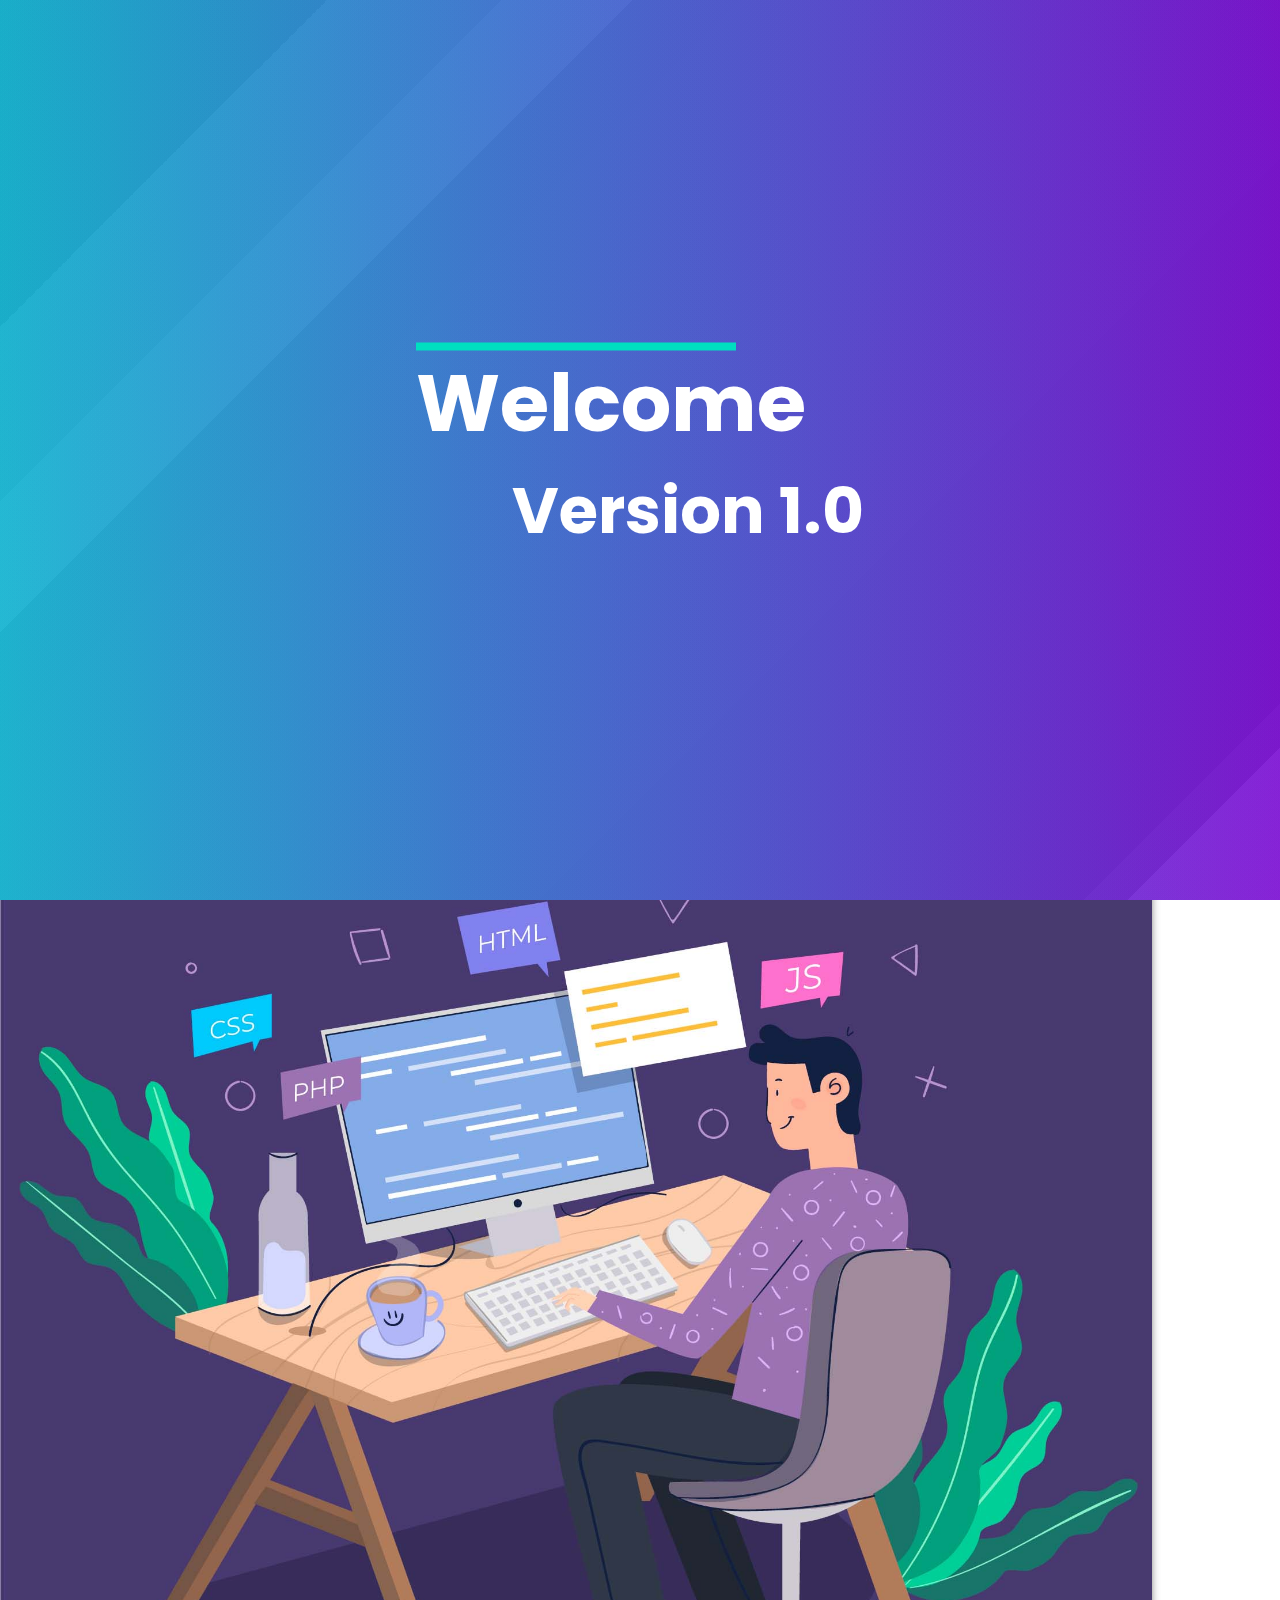
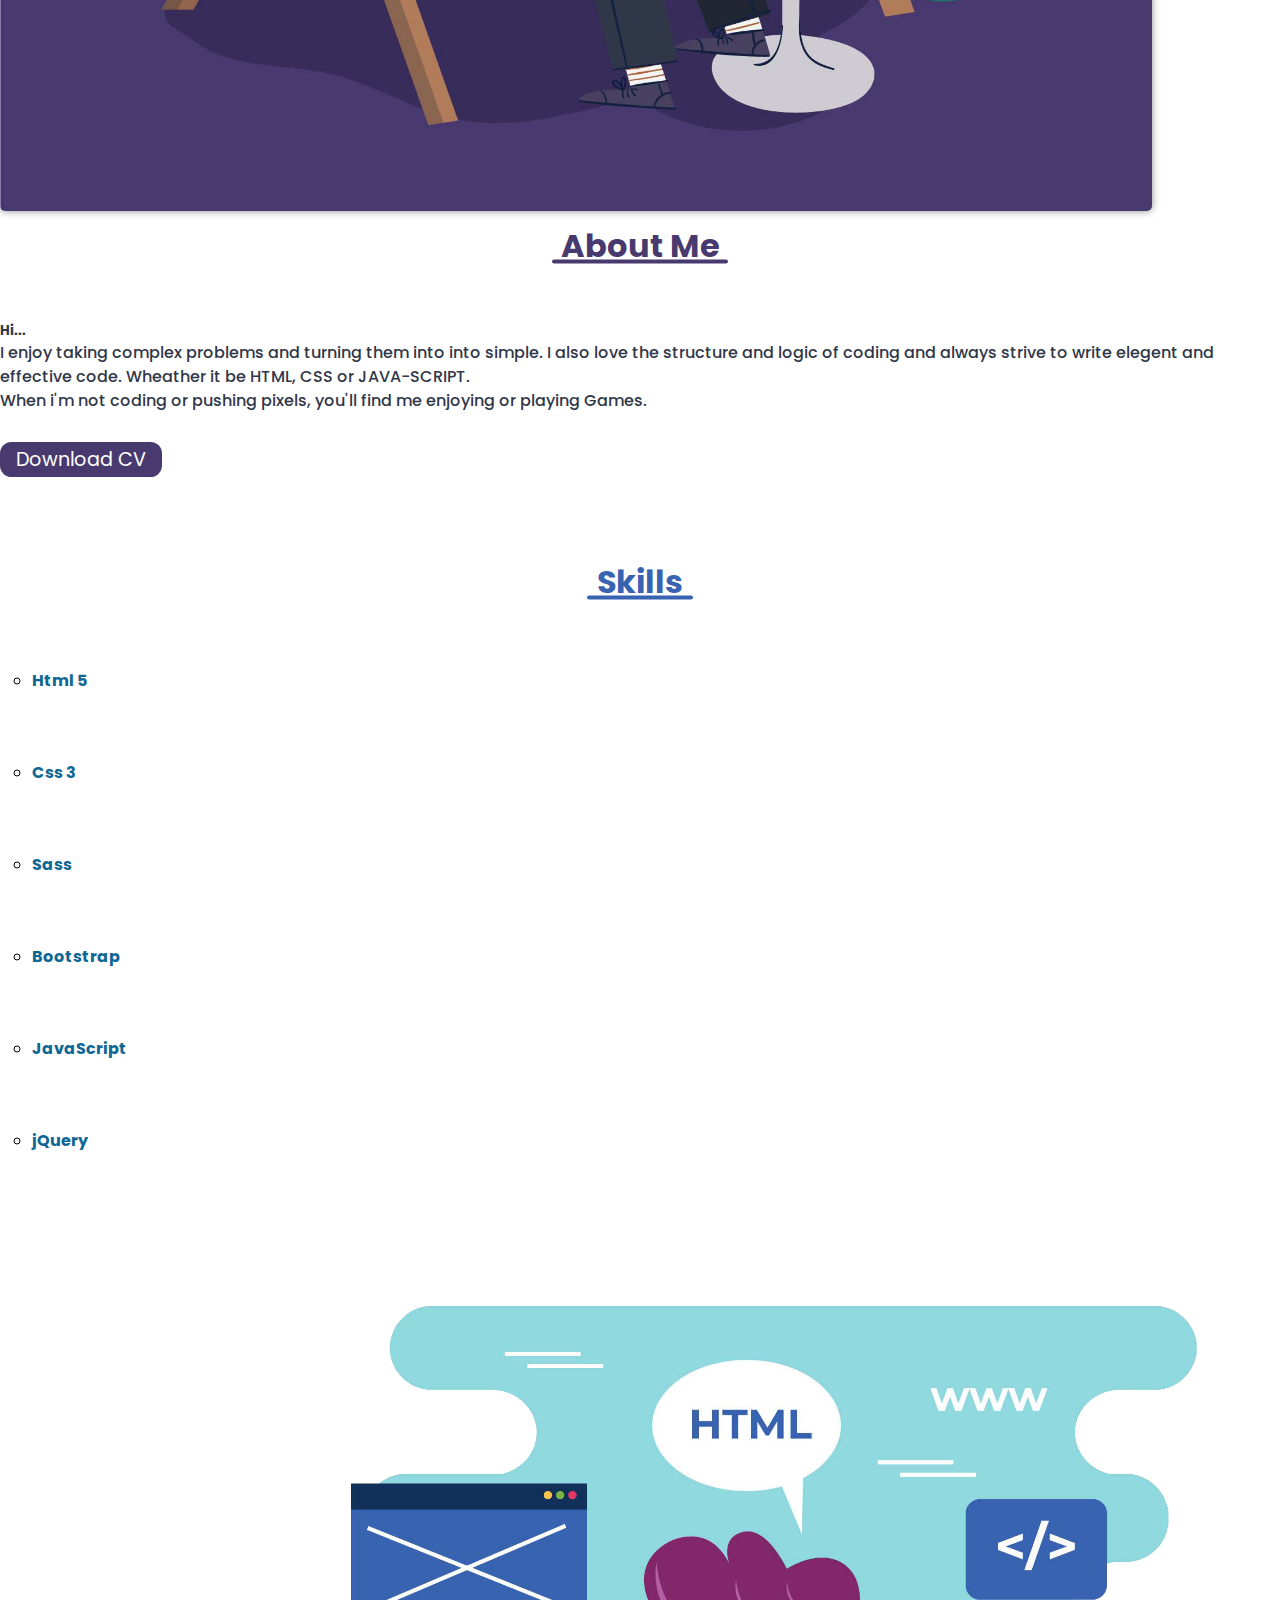
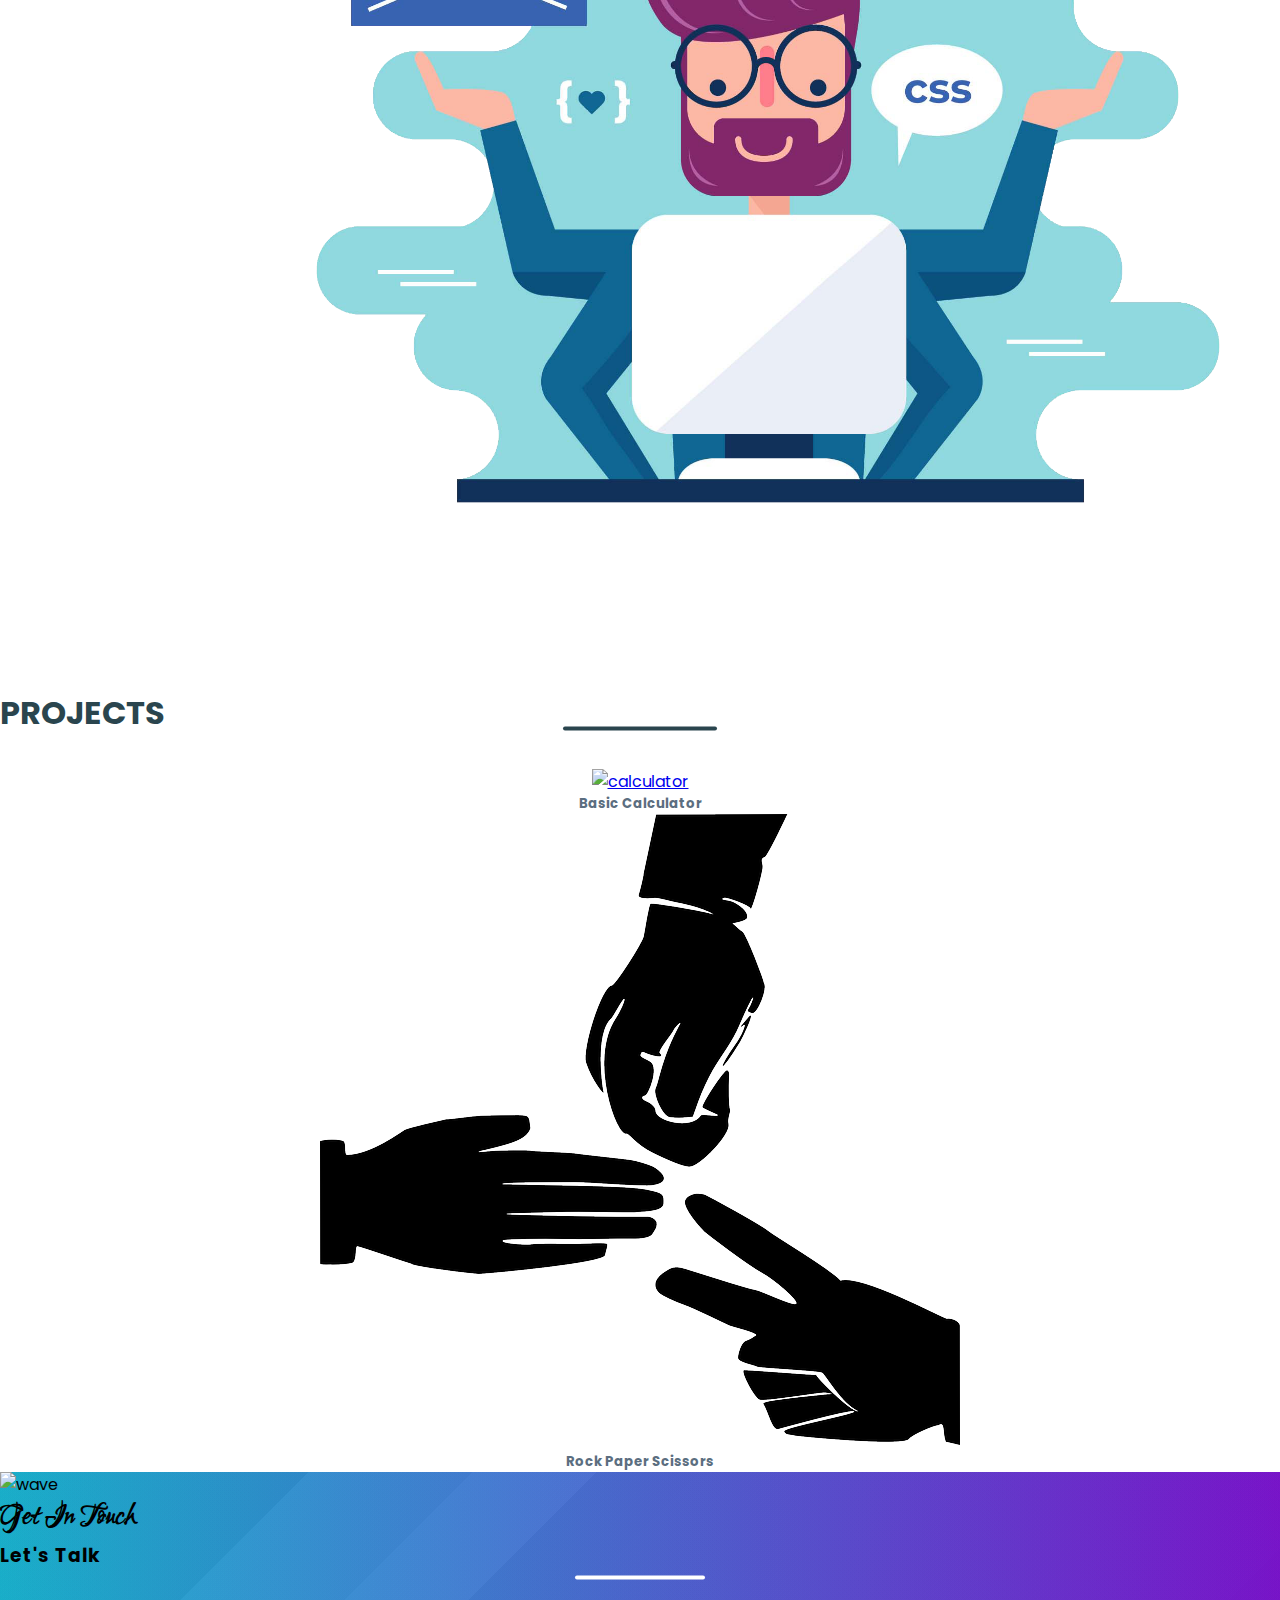
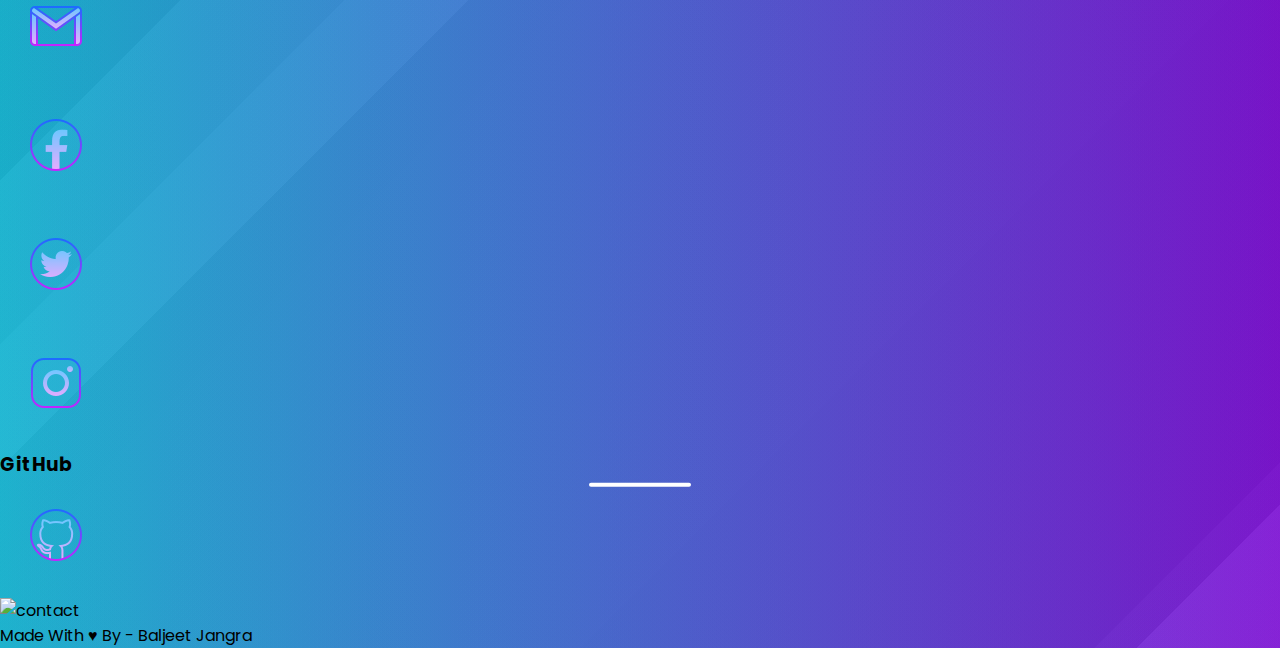
==== commit 4e633cfd: "updates resposive" ====
--- a/index.html
+++ b/index.html
@@ -125,9 +125,8 @@
           <div class="skill row">
             <div class="container-fluid col-md-6 ">
               <h1 class="title-head text-uppercase">Skills</h1>
-              <div class="row">
-                <div class="col-lg-6 ">
-                  <ul class="container-fluid" type="circle">
+              <div class="skill-col row">
+                  <ul class="skill1 col-sm-6 container-fluid" type="circle">
 
                     <li><h4 class="skill-info">Html 5</h4></li>
 
@@ -135,19 +134,16 @@
 
                     <li><h4 class="skill-info">Sass</h4></li>
                   </ul>
-                </div>
-                <div class="col-lg-6">
-                  <ul class="container-fluid" type="circle">
+                  <ul class="skill2 col-sm-6 container-fluid" type="circle">
                     <li><h4 class="skill-info">Bootstrap</h4></li>
 
                     <li><h4 class="skill-info">JavaScript</h4></li>
 
                     <li><h4 class="skill-info">jQuery</h4></li>
                   </ul>
-                </div>
               </div>
             </div>
-            <div class="col-md-6 text-right mr-auto ml-auto">
+            <div class="skill-right col-md-6">
               <img class="skillpic" src="images/skillwp.png" alt="skills">
             </div>
           </div>
@@ -156,7 +152,6 @@
 
 
 
-      <!---------------------------------section end heree-------------------------->
       <!---------------------------------Project section start here-------------------------->
       <section id="projects">
         <h1 class="text-center">Projects</h1>
@@ -176,7 +171,6 @@
             </a>
             <h5>Rock Paper Scissors </h5>
           </div>
-
         </div>
       </section>
       <!---------------------------------hobbies-----------------------------
@@ -211,7 +205,7 @@
         <div class="row ">
           <div class="talk col-sm-6"><h3 class="text-white text-center">Let's
               Talk</h3>
-            <div class="socialmedia row container">
+            <div class="socialmedia row ">
               <div class="ul1 col-sm-6">
                 <ul class="text-center">
                   <li class="list-unstyled text-white">
--- a/css/style.css
+++ b/css/style.css
@@ -298,13 +298,18 @@
   padding-top: 30px;
   padding-bottom: 5px;
 }
-
+.skill-col {
+  padding: 0em 2em;
+}
 .skill-info {
   color: #106794;
-  margin: 2rem 0;
+  margin: 2em 0;
 }
 .skillpic {
   width: 80%;
+}
+.skill-right {
+  text-align: right;
 }
 
 /* #skills img {
@@ -529,6 +534,44 @@
   #skills {
     margin: 2em 0em;
     padding-top: 3em;
+    text-align: center;
+  }
+  .skill-col {
+    margin: 0em;
+  }
+  .skill-info {
+    margin: 0;
+  }
+  .skill1,
+  .skill2 {
+    list-style-type: none;
+  }
+  .skill2 {
+    padding: 0;
+    margin: 0;
+  }
+
+  .skill-right {
+    text-align: center;
+  }
+
+  /***************************************Projects**********************/
+  #projects > div {
+    margin-left: 0;
+    margin-right: 0;
+  }
+  #projects {
+    padding-top: 3em;
+  }
+  #projects h1 {
+    padding-bottom: 0em;
+  }
+  .rps {
+    margin: 1em 0em;
+  }
+  /***********************Contact**************************************/
+  .socialmedia {
+    margin: 0;
   }
 }
 
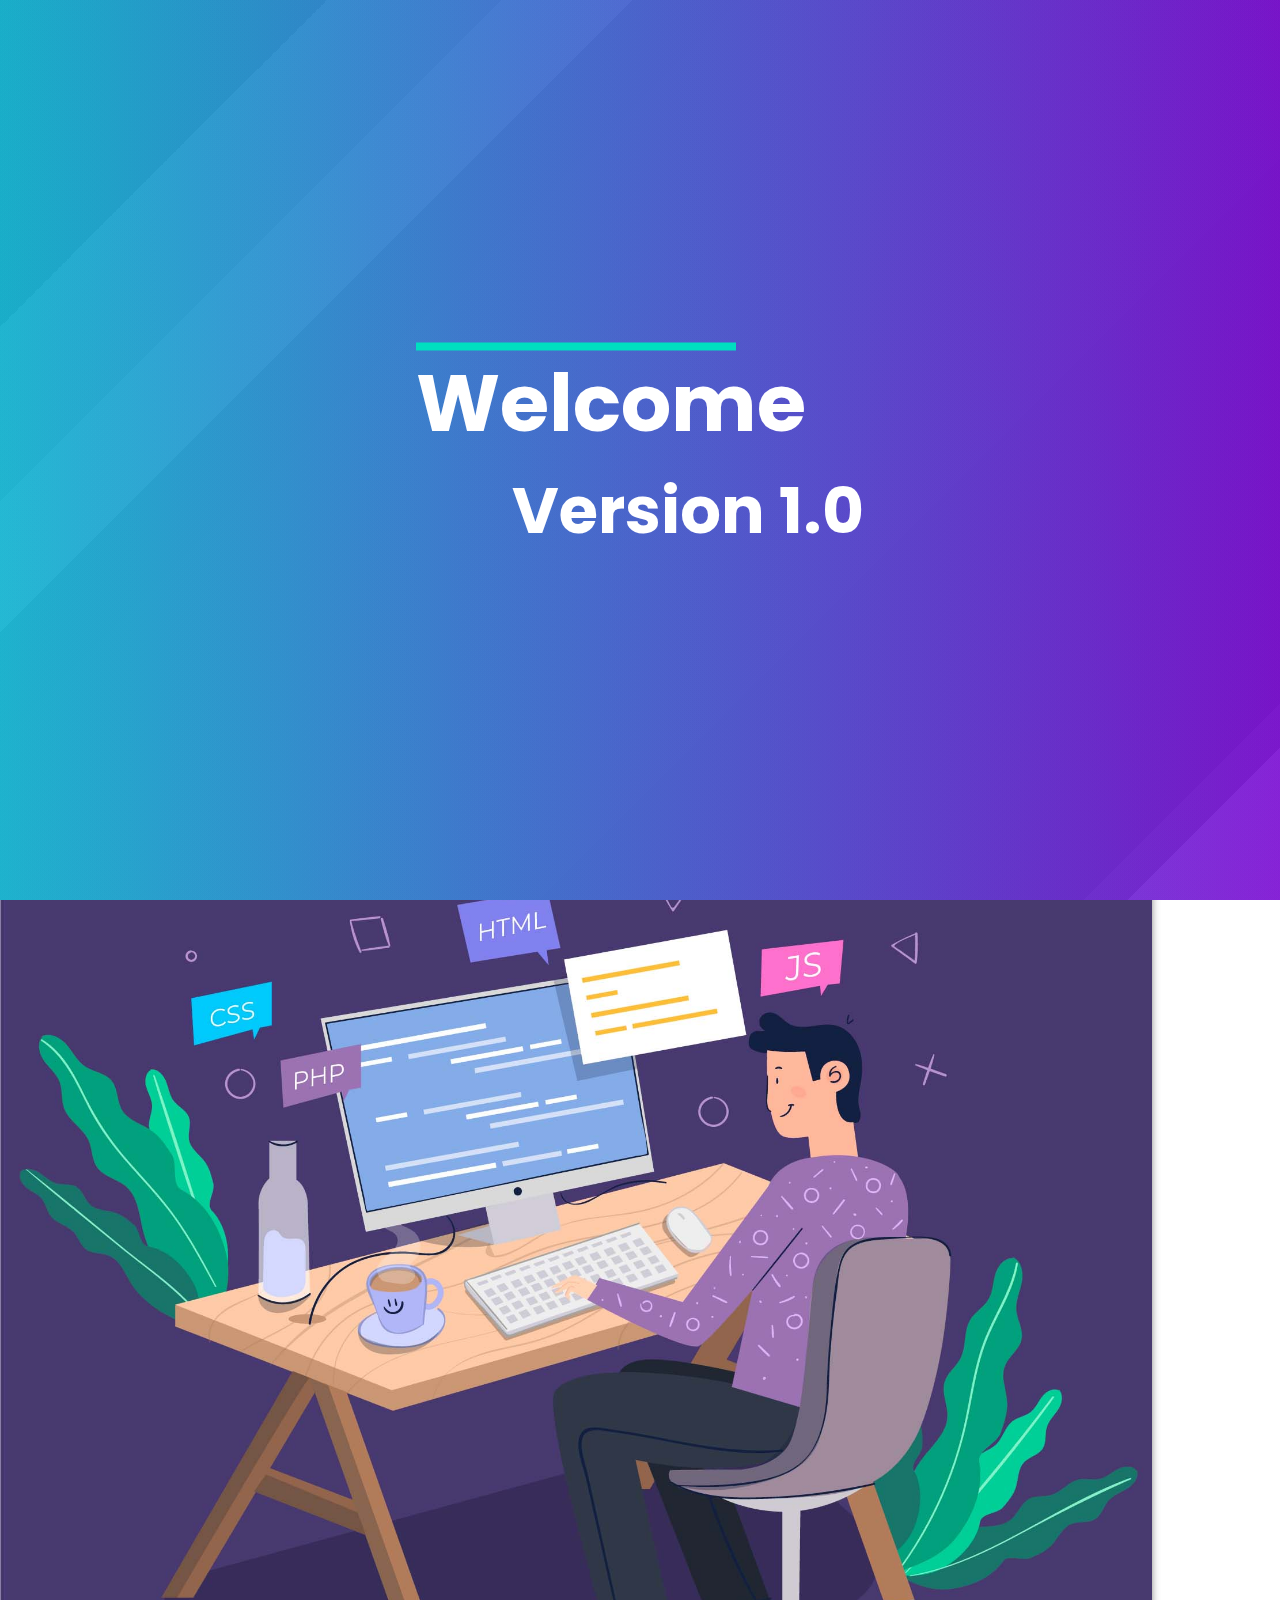
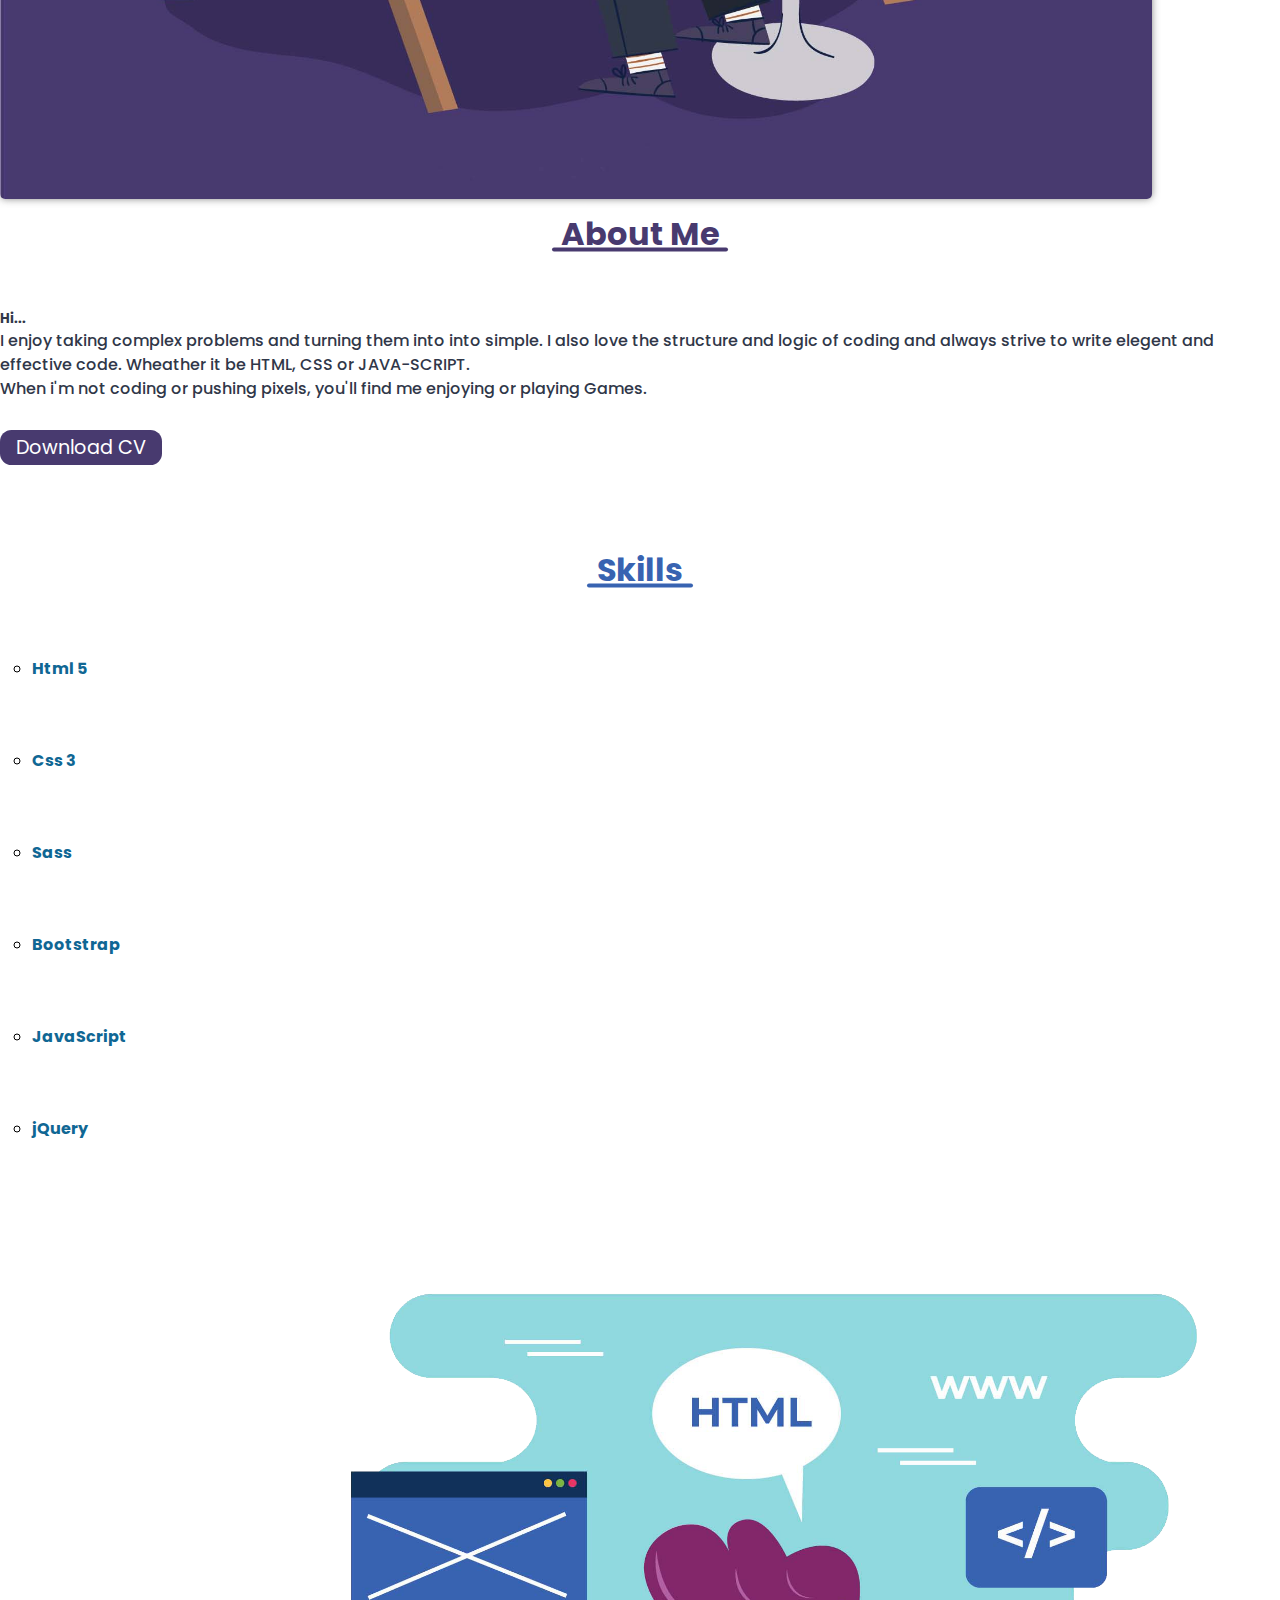
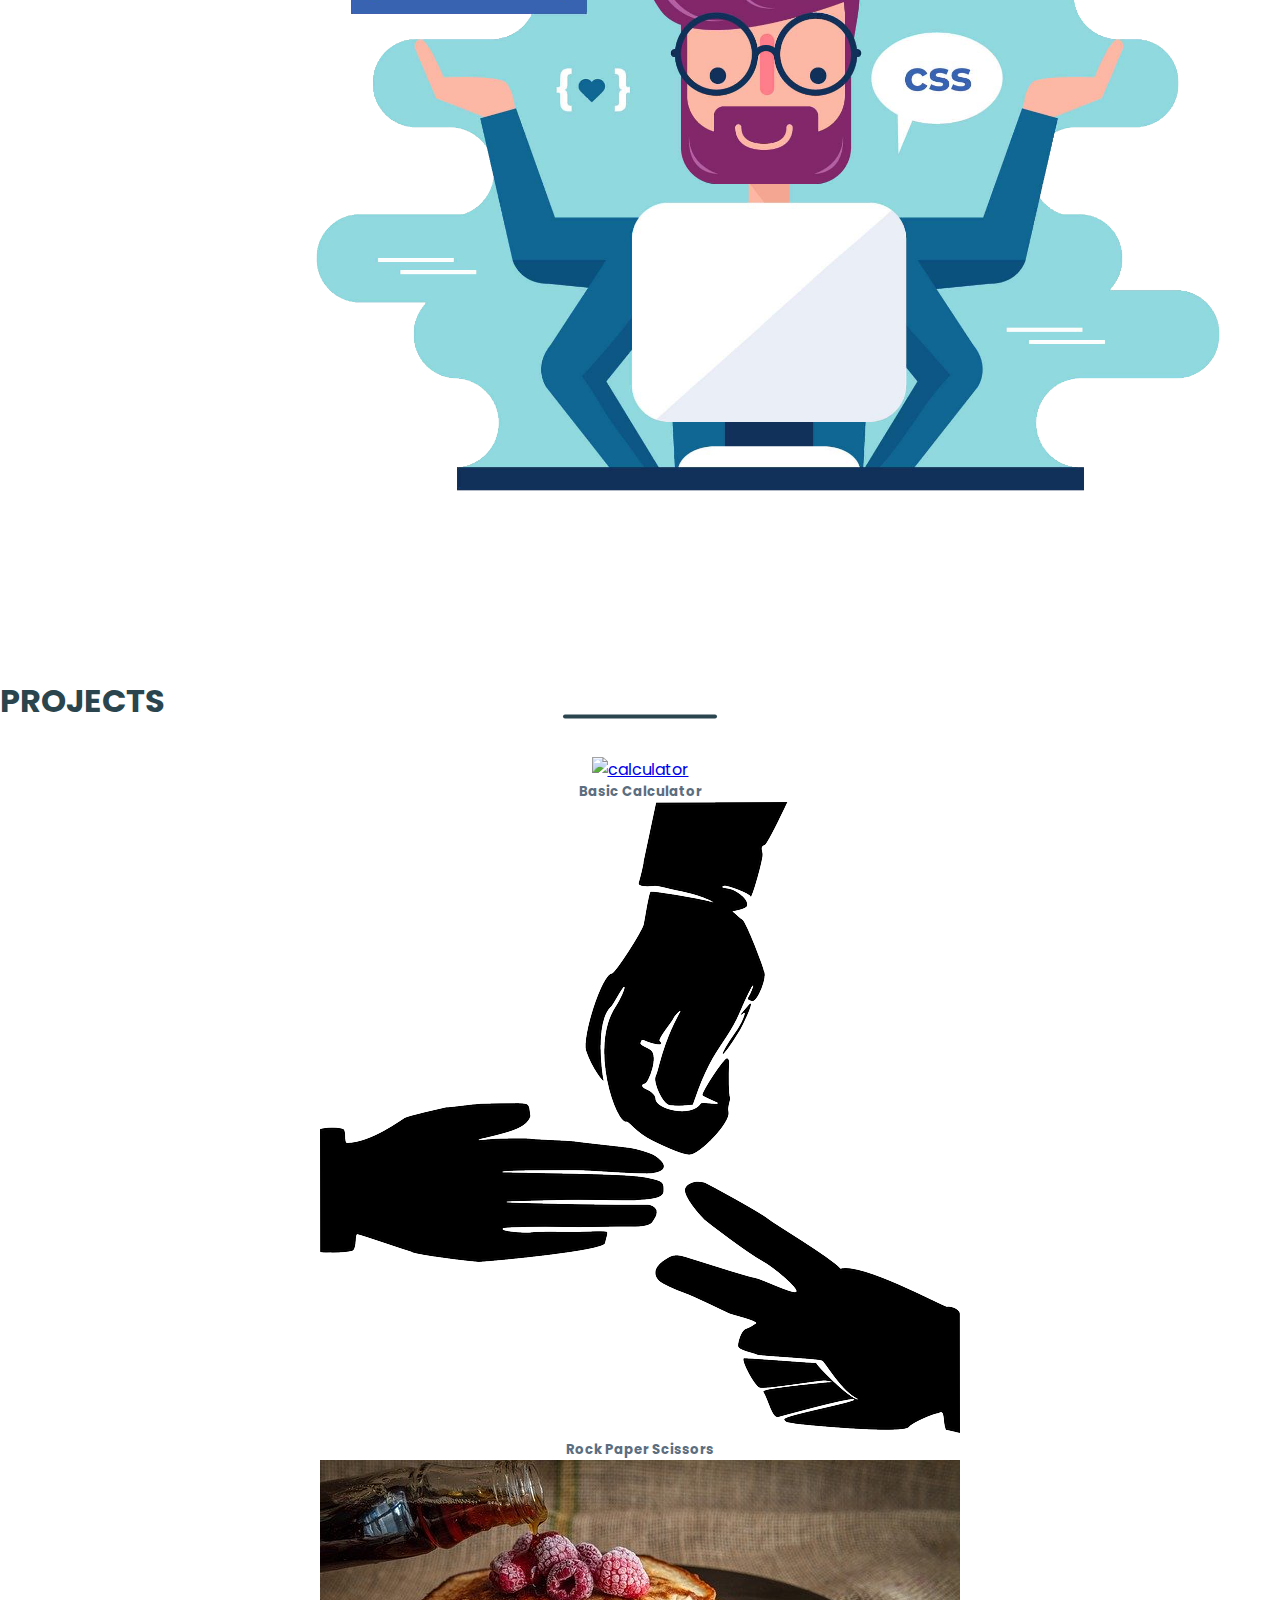
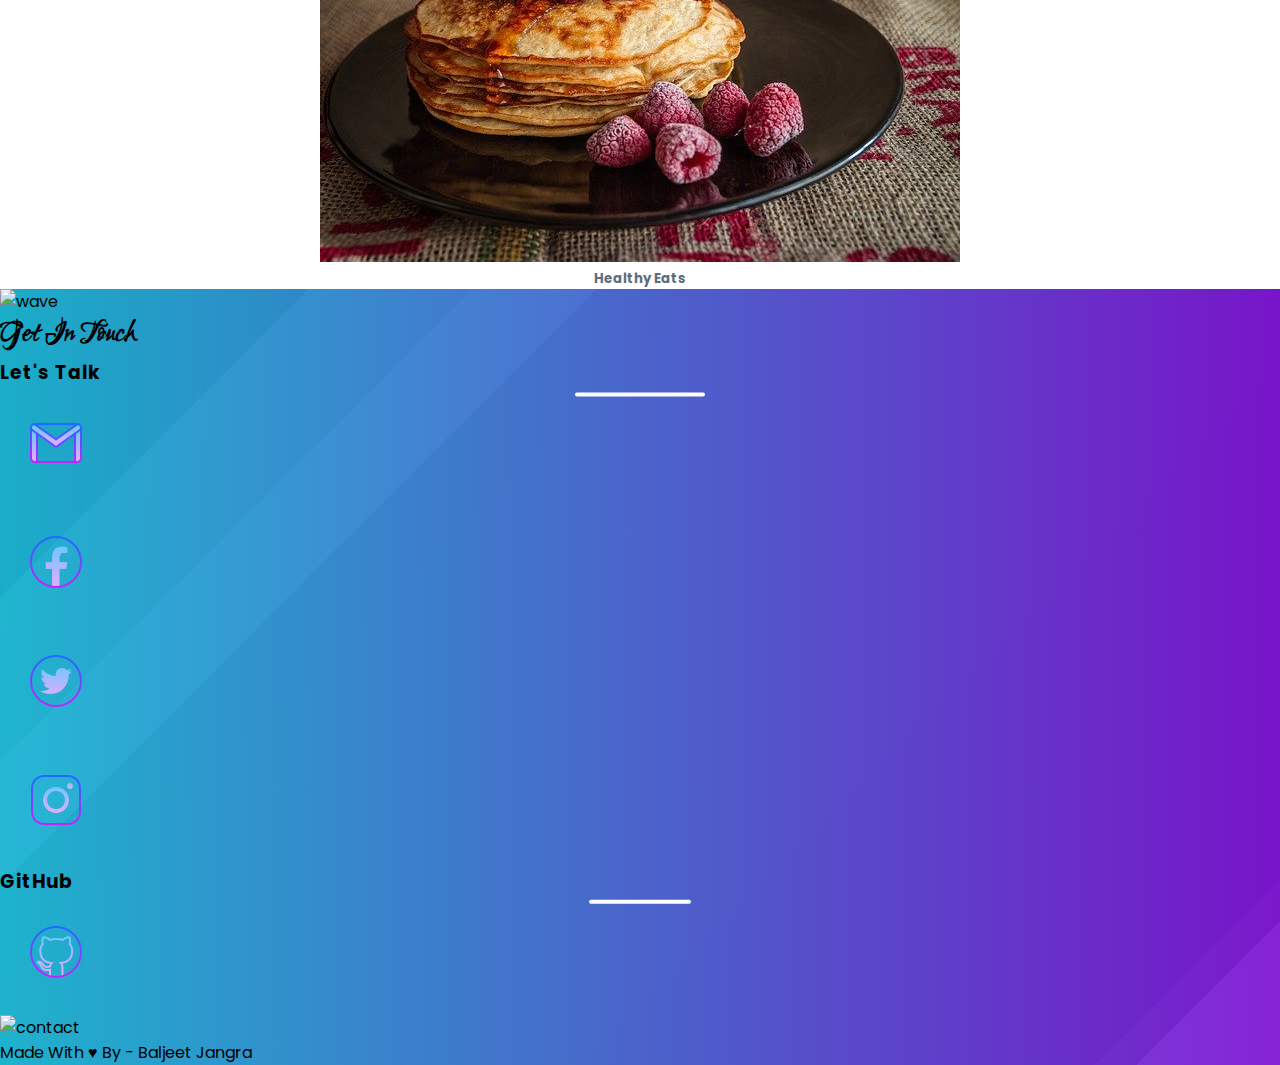
==== commit 0c292782: "responsove for 575px to 767px" ====
--- a/index.html
+++ b/index.html
@@ -73,12 +73,12 @@
     </header>
     <div class="landing">
       <div class="home-inner row text-center">
-        <div class="col-md-6 mt-auto mb-auto"> <h1 class="container"> I'm <br>Baljeet
+        <div class="col-md-6 col-sm-6 mt-auto mb-auto"> <h1 class="container"> I'm <br>Baljeet
             Jangra</h1>
           <h3> Web Developer </h3>
           <!-- <a href="#about"> Hire Me </a> -->
           <a href="#about"> Know More </a></div>
-        <div class="mainimage container col-md-6">
+        <div class="mainimage container col-sm-6 col-md-6">
           <img src="images/Nerd.png" alt="Main Image" width="90%" height="auto">
         </div>
       </div>
@@ -123,10 +123,10 @@
       <section id="skills">
         <div class="container-fluid">
           <div class="skill row">
-            <div class="container-fluid col-md-6 ">
+            <div class="container-fluid col-md-6 col-sm-6 ">
               <h1 class="title-head text-uppercase">Skills</h1>
               <div class="skill-col row">
-                  <ul class="skill1 col-sm-6 container-fluid" type="circle">
+                  <ul class="skill1 col-md-6 col-sm-6 container-fluid" type="circle">
 
                     <li><h4 class="skill-info">Html 5</h4></li>
 
@@ -134,7 +134,7 @@
 
                     <li><h4 class="skill-info">Sass</h4></li>
                   </ul>
-                  <ul class="skill2 col-sm-6 container-fluid" type="circle">
+                  <ul class="skill2 col-md-6 col-sm-6 container-fluid" type="circle">
                     <li><h4 class="skill-info">Bootstrap</h4></li>
 
                     <li><h4 class="skill-info">JavaScript</h4></li>
@@ -143,7 +143,7 @@
                   </ul>
               </div>
             </div>
-            <div class="skill-right col-md-6">
+            <div class="skill-right col-md-6 col-sm-6">
               <img class="skillpic" src="images/skillwp.png" alt="skills">
             </div>
           </div>
@@ -157,20 +157,27 @@
         <h1 class="text-center">Projects</h1>
 
         <div class="row container-fluid">
-          <div class="col-sm-3 calculator">
+          <div class="col-sm-4 col-md-3 calculator">
             <a href="./pages/calculator.html">
               <img src="./images/Calculator.jpg" alt="calculator" width="50%">
             </a>
             <h5>Basic Calculator</h5>
           </div>
 
-          <div class="col-sm-3 rps">
+          <div class="col-sm-4 col-md-3 rps">
             <a href="./pages/RockPaperScissor.html">
               <img src="./images/rps.png" onclick="" alt="Rps game"
                 width="50%">
             </a>
             <h5>Rock Paper Scissors </h5>
           </div>
+
+          <div class="healthyeats col-md-3 col-sm-4">
+            <a href="https://baljeetjangra.github.io/Food-Website-Landing-Page/">
+              <img src="./images/foodwebsite.jpg" alt="Food website project" width="50%">
+            </a>
+            <h5>Healthy Eats</h5>
+          </div>
         </div>
       </section>
       <!---------------------------------hobbies-----------------------------
@@ -198,7 +205,7 @@
           <img src="images/wavebottom.png" alt="wave" width="100%">
         </div>
 
-        <div class="contact mt-5 mb-5">
+        <div class="contact ">
           <h1 class="text-center text-capitalize text-white"> Get In Touch</h1>
         </div>
         <div class="container-fluid"> 
@@ -250,7 +257,7 @@
               </ul>
             </div>
           </div>
-          <div class="col-md-6 text-right">
+          <div class="col-md-6 col-sm-6 text-right">
             <img src="images/contact.PNG" alt="contact" width="100%">
           </div>
         </div>
--- a/css/style.css
+++ b/css/style.css
@@ -146,7 +146,7 @@
   margin-top: auto;
   margin-bottom: auto;
   letter-spacing: 3px;
-  font-size: 5.3rem;
+  font-size: 5rem;
   margin-right: auto;
   transform: rotate(-10deg);
   color: #fff;
@@ -355,7 +355,13 @@
 .rps h5 {
   color: #5b6e80;
 }
-
+/**********************************healthy eats website*******************/
+.healthyeats {
+  text-align: center;
+}
+.healthyeats h5 {
+  color: #5b6e80;
+}
 /**********************hobbies*****************************/
 /* 
 #hobbies {
@@ -506,7 +512,7 @@
   }
   /*******************************Home Section*************************/
   .home-inner h1 {
-    font-size: 4rem;
+    font-size: 3rem;
   }
   .mainimage {
     margin-top: 2rem;
@@ -569,11 +575,97 @@
   .rps {
     margin: 1em 0em;
   }
+  .healthyeats {
+    margin: 1em 0em;
+  }
   /***********************Contact**************************************/
   .socialmedia {
     margin: 0;
   }
 }
 
-@media (max-width: 768px) {
-}
+@media (max-width: 767px) and (min-width: 575px) {
+  /********************************home Banner************************/
+  .home-inner h1 {
+    font-size: 2rem;
+  }
+  .mainimage {
+    margin-top: 2em;
+  }
+  /*****************************About *****************************/
+
+  .aboutme-inner img {
+    max-width: 100%;
+  }
+  .aboutme-inner2 h1 {
+    font-size: 2rem;
+  }
+  .about-des {
+    padding: 0em;
+  }
+  .about-des h5 {
+    padding-top: 1em;
+  }
+  .about-des p {
+    font-size: 0.9rem;
+  }
+  /**************************************skills***********************/
+  #skills {
+    padding-top: 3em;
+  }
+  .title-head {
+    font-size: 2rem;
+  }
+  .skill-col {
+  }
+  .skill-info {
+    margin: 0em;
+  }
+  /***************************************projects***********************/
+  #projects h1 {
+    font-size: 2rem;
+  }
+  /*************************************contact*************************/
+  .contact h1 {
+    font-size: 2rem;
+  }
+  .talk h3 {
+    font-size: 1.5rem;
+  }
+  .talk::before {
+    content: "";
+    border-radius: 1em;
+    background: #fff;
+    height: 4px;
+    width: 7.2em;
+    margin-left: auto;
+    margin-right: auto;
+    display: block;
+    transform: translateY(2em);
+  }
+  .socialmedia img {
+    margin: 0;
+    width: 30%;
+  }
+  .github img {
+    width: 15%;
+    margin: 0;
+  }
+  .github h3 {
+    font-size: 1.5rem;
+  }
+  .github::before {
+    content: "";
+    border-radius: 1em;
+    background: #fff;
+    height: 4px;
+    width: 5.5em;
+    margin-left: auto;
+    margin-right: auto;
+    display: block;
+    transform: translateY(2em);
+  }
+}
+
+@media (max-width: 985px) and (min-width: 768px) {
+}
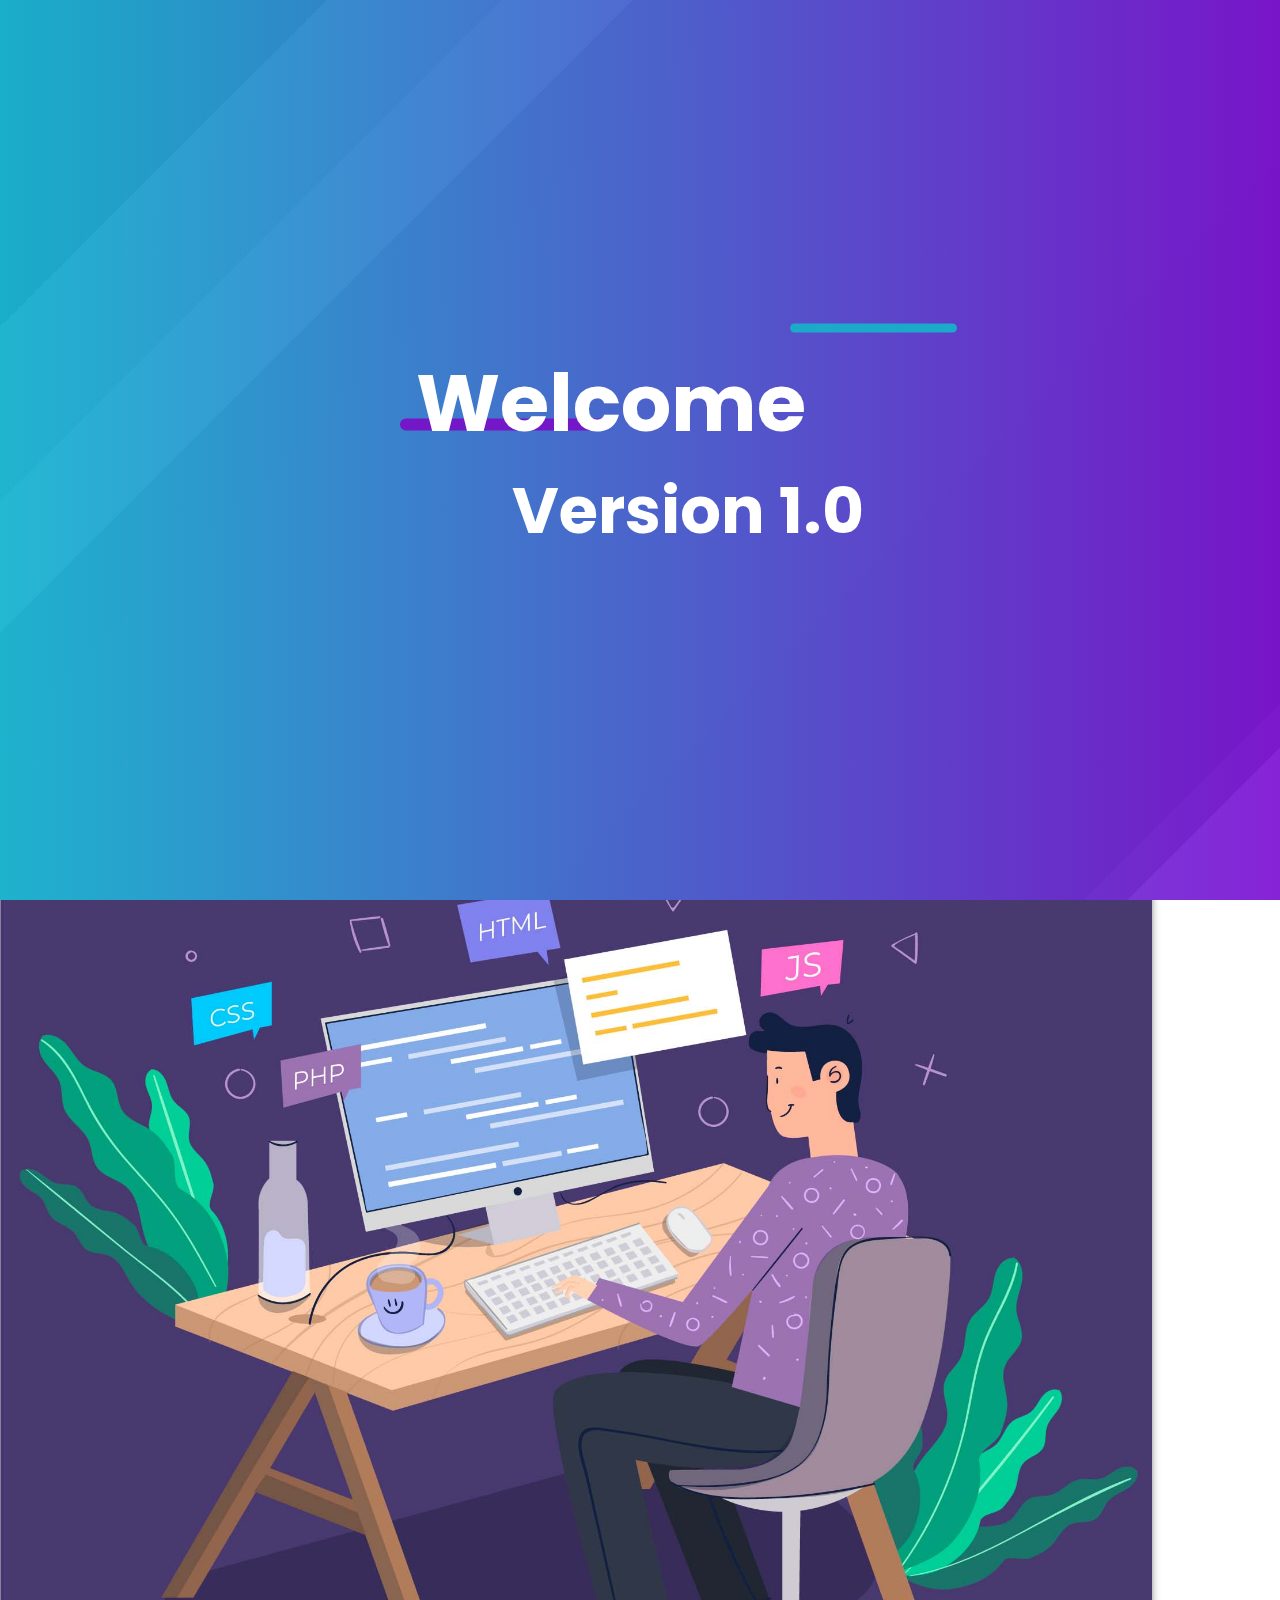
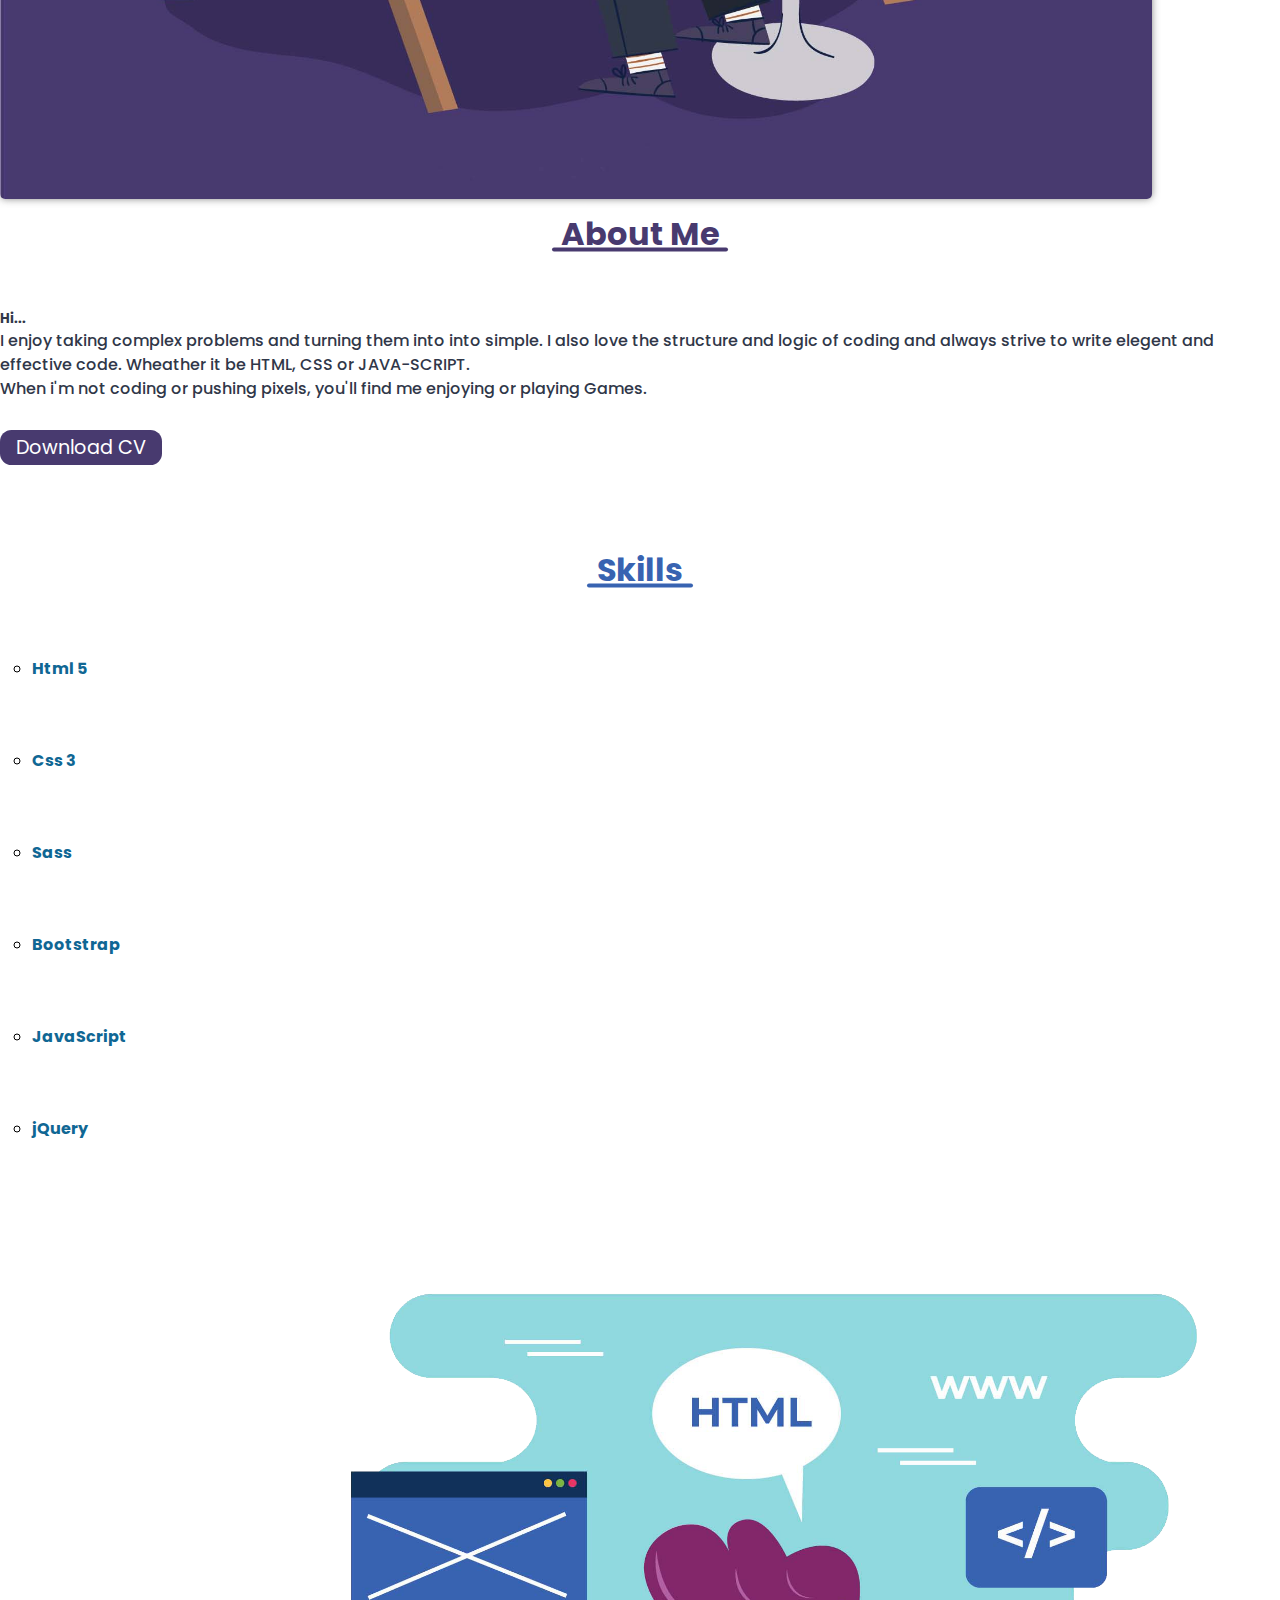
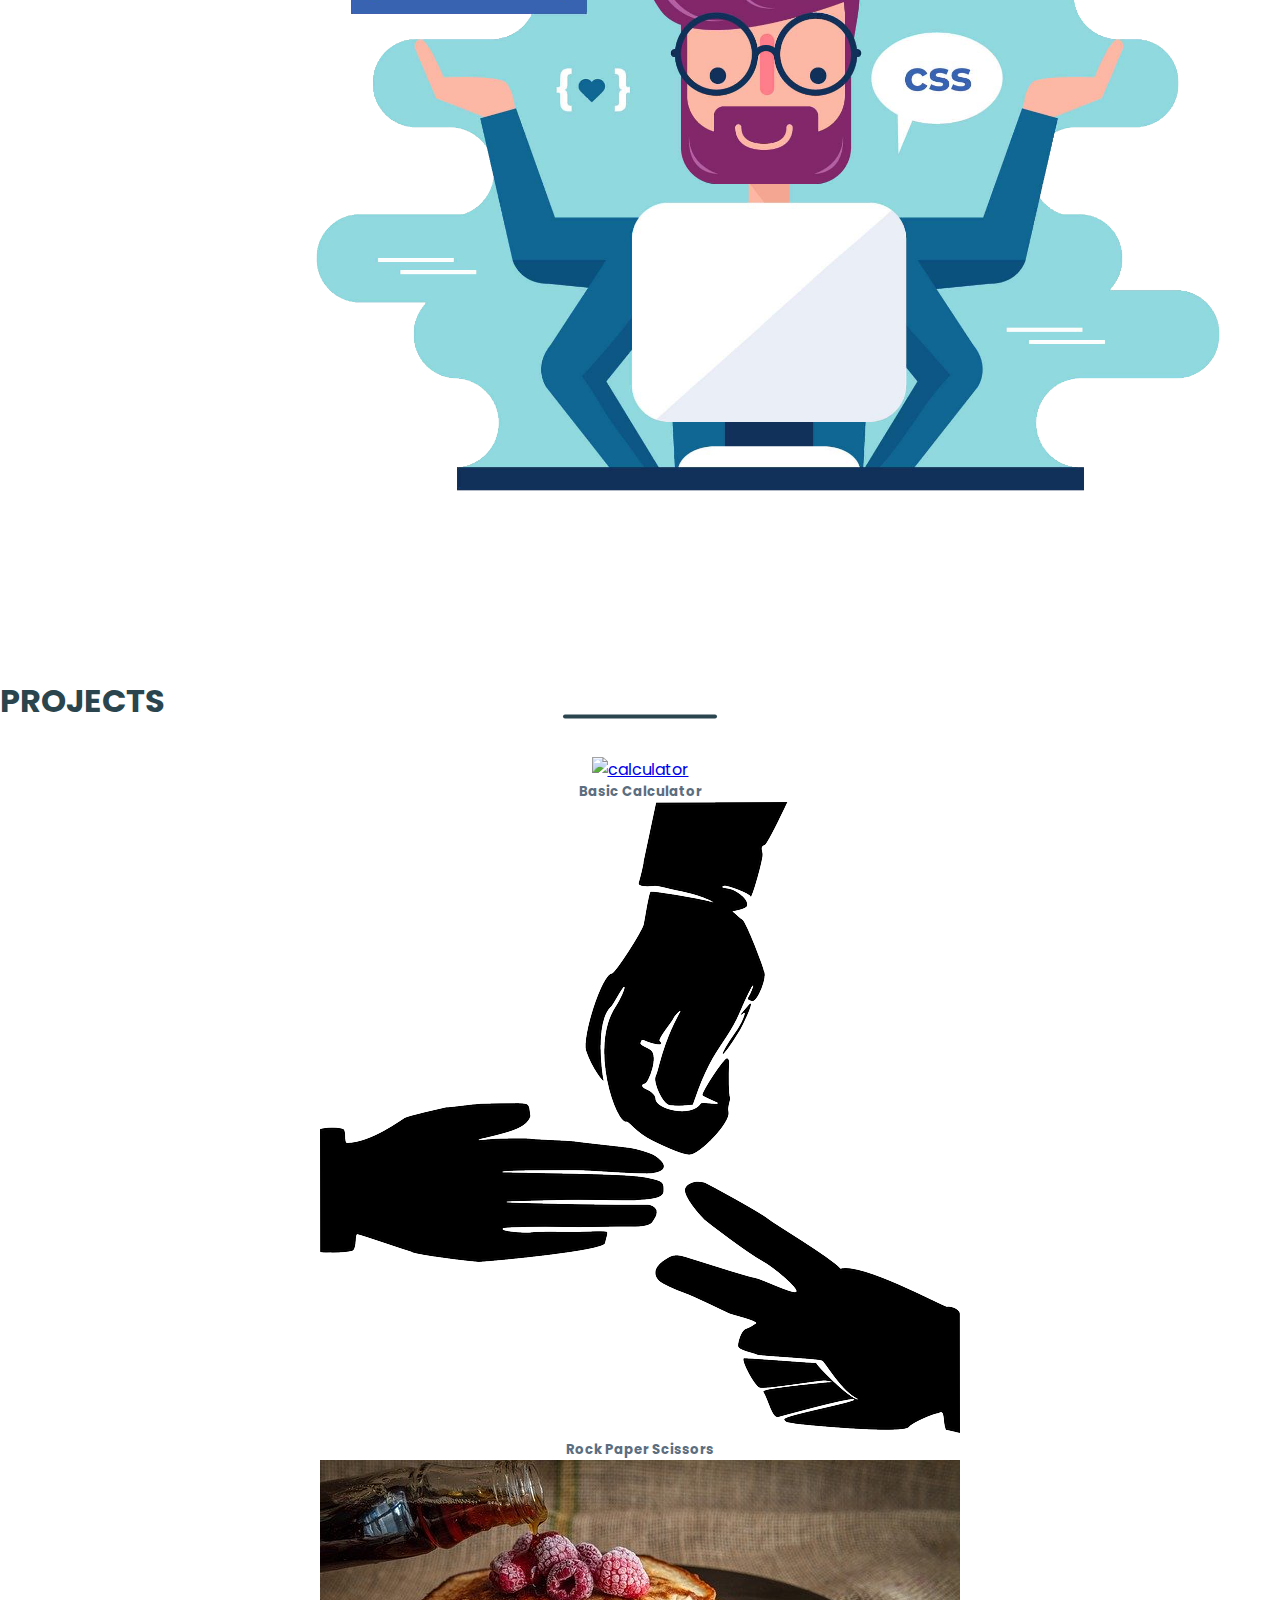
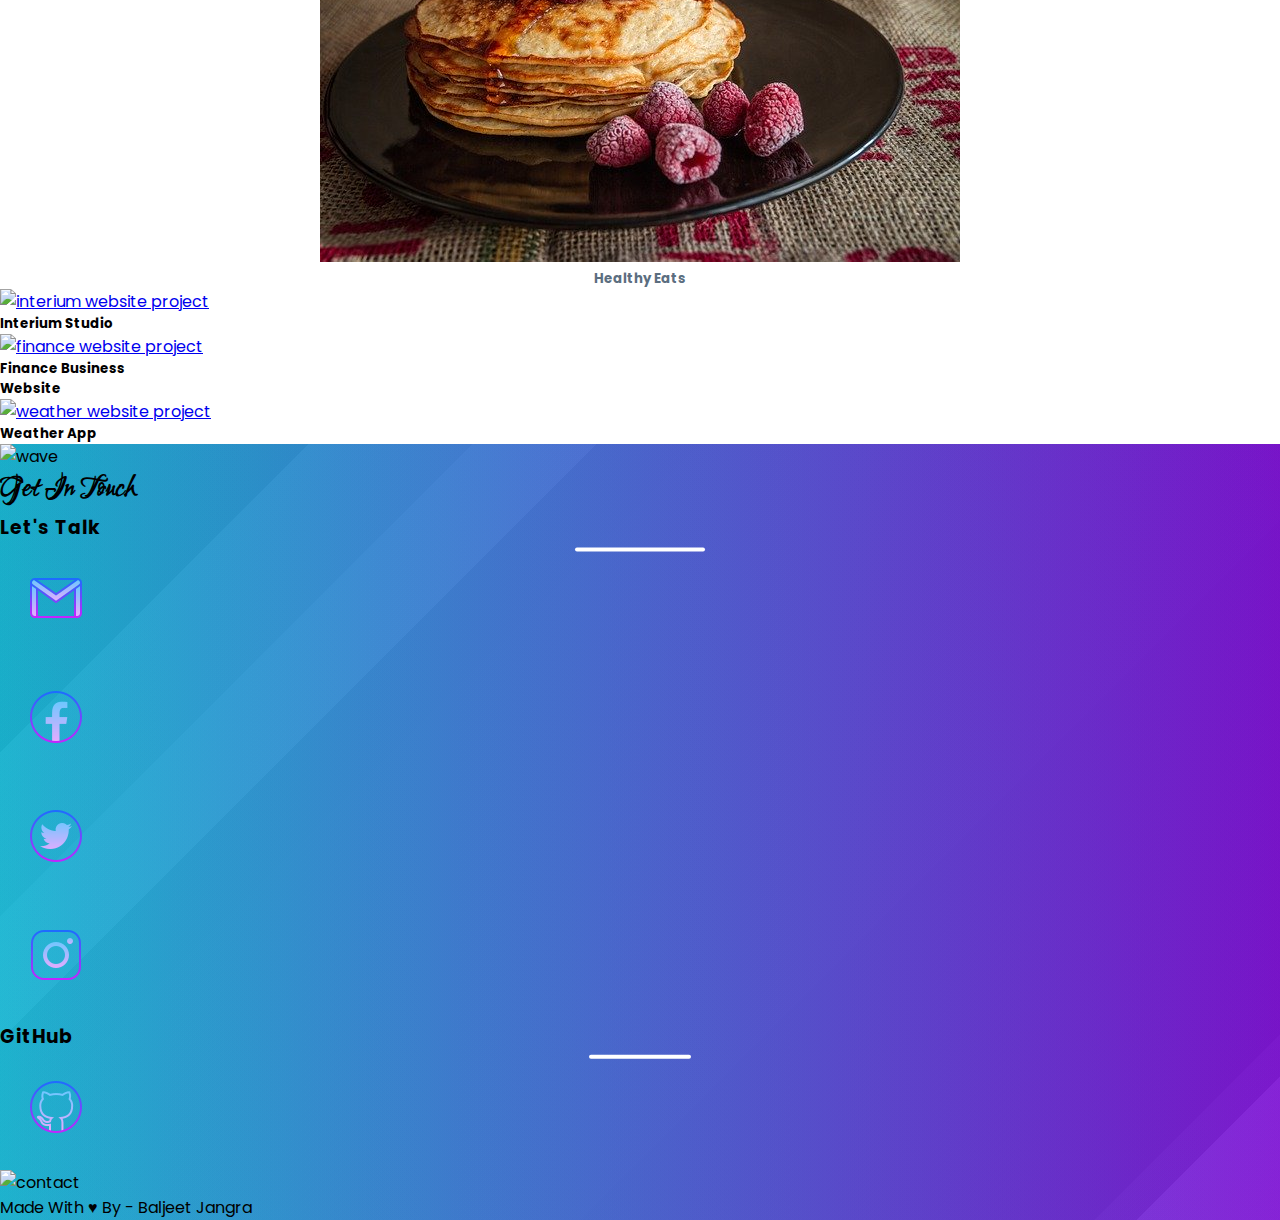
==== commit a6e03861: "Update index.html" ====
--- a/index.html
+++ b/index.html
@@ -15,10 +15,9 @@
     <link
       href="https://stackpath.bootstrapcdn.com/font-awesome/4.7.0/css/font-awesome.min.css"
       rel="stylesheet">
-
     <!-- Bootstrap CSS -->
     <link rel="stylesheet" href="css/bootstrap.min.css">
-    <!------------jQuery------------------->
+    <!-- ----------jQuery----------------- -->
     <script
       src="https://ajax.googleapis.com/ajax/libs/jquery/3.4.1/jquery.min.js"></script>
     <link rel="stylesheet" href="./css/preload.css">
@@ -73,7 +72,8 @@
     </header>
     <div class="landing">
       <div class="home-inner row text-center">
-        <div class="col-md-6 col-sm-6 mt-auto mb-auto"> <h1 class="container"> I'm <br>Baljeet
+        <div class="col-md-6 col-sm-6 mt-auto mb-auto"> <h1 class="container">
+            I'm <br>Baljeet
             Jangra</h1>
           <h3> Web Developer </h3>
           <!-- <a href="#about"> Hire Me </a> -->
@@ -92,10 +92,10 @@
     <section id="about">
       <div class="container-fluid">
         <div class="aboutme row">
-          <div class="aboutme-inner col-sm-6 ">
+          <div class="aboutme-inner col-sm-6">
             <img src="images/about-img.jpg">
           </div>
-          <div class="aboutme-inner2 text-center col-sm-6 ">
+          <div class="aboutme-inner2 text-center col-sm-6">
             <h1 class="title-head text-uppercase">About Me</h1>
             <div class="about-des text-center">
               <h5>Hi... </h5>
@@ -123,24 +123,26 @@
       <section id="skills">
         <div class="container-fluid">
           <div class="skill row">
-            <div class="container-fluid col-md-6 col-sm-6 ">
+            <div class="container-fluid col-md-6 col-sm-6">
               <h1 class="title-head text-uppercase">Skills</h1>
               <div class="skill-col row">
-                  <ul class="skill1 col-md-6 col-sm-6 container-fluid" type="circle">
-
-                    <li><h4 class="skill-info">Html 5</h4></li>
-
-                    <li><h4 class="skill-info">Css 3</h4></li>
-
-                    <li><h4 class="skill-info">Sass</h4></li>
-                  </ul>
-                  <ul class="skill2 col-md-6 col-sm-6 container-fluid" type="circle">
-                    <li><h4 class="skill-info">Bootstrap</h4></li>
-
-                    <li><h4 class="skill-info">JavaScript</h4></li>
-
-                    <li><h4 class="skill-info">jQuery</h4></li>
-                  </ul>
+                <ul class="skill1 col-md-6 col-sm-6 container-fluid"
+                  type="circle">
+
+                  <li><h4 class="skill-info">Html 5</h4></li>
+
+                  <li><h4 class="skill-info">Css 3</h4></li>
+
+                  <li><h4 class="skill-info">Sass</h4></li>
+                </ul>
+                <ul class="skill2 col-md-6 col-sm-6 container-fluid"
+                  type="circle">
+                  <li><h4 class="skill-info">Bootstrap</h4></li>
+
+                  <li><h4 class="skill-info">JavaScript</h4></li>
+
+                  <li><h4 class="skill-info">jQuery</h4></li>
+                </ul>
               </div>
             </div>
             <div class="skill-right col-md-6 col-sm-6">
@@ -155,32 +157,65 @@
       <!---------------------------------Project section start here-------------------------->
       <section id="projects">
         <h1 class="text-center">Projects</h1>
-
-        <div class="row container-fluid">
-          <div class="col-sm-4 col-md-3 calculator">
-            <a href="./pages/calculator.html">
-              <img src="./images/Calculator.jpg" alt="calculator" width="50%">
-            </a>
-            <h5>Basic Calculator</h5>
-          </div>
-
-          <div class="col-sm-4 col-md-3 rps">
-            <a href="./pages/RockPaperScissor.html">
-              <img src="./images/rps.png" onclick="" alt="Rps game"
-                width="50%">
-            </a>
-            <h5>Rock Paper Scissors </h5>
-          </div>
-
-          <div class="healthyeats col-md-3 col-sm-4">
-            <a href="https://baljeetjangra.github.io/Food-Website-Landing-Page/">
-              <img src="./images/foodwebsite.jpg" alt="Food website project" width="50%">
-            </a>
-            <h5>Healthy Eats</h5>
-          </div>
-        </div>
-      </section>
-      <!---------------------------------hobbies-----------------------------
+        <div class="container">
+          <div class="row">
+            <div class="col-sm-4 col-md-3 calculator">
+              <a href="./pages/calculator.html" target="_blank">
+                <img src="./images/Calculator.jpg" alt="calculator" width="50%">
+              </a>
+              <h5>Basic Calculator</h5>
+            </div>
+
+            <div class="col-sm-4 col-md-3 rps">
+              <a href="./pages/RockPaperScissor.html" target="_blank">
+                <img src="./images/rps.png" onclick="" alt="Rps game"
+                  width="50%">
+              </a>
+              <h5>Rock Paper Scissors </h5>
+            </div>
+
+            <div class="healthyeats col-md-3 col-sm-4">
+              <a
+                href="https://baljeetjangra.github.io/Food-Website-Landing-Page/"
+                target="_blank">
+                <img src="./images/foodwebsite.jpg" alt="Food website project"
+                  width="50%">
+              </a>
+              <h5>Healthy Eats</h5>
+            </div>
+
+            <div class="interium col-md-3 col-sm-4">
+              <a href="https://baljeetjangra.github.io/Interium-Website/"
+                target="_blank">
+                <img src="./images/interium_proj.jpg" alt="interium website
+                  project" width="50%">
+              </a>
+              <h5>Interium Studio</h5>
+            </div>
+          </div>
+          <div class="row">
+            <div class="finance col-md-3 col-sm-4">
+              <a
+                href="https://baljeetjangra.github.io/Finance-business-website/"
+                target="_blank">
+                <img src="./images/finance_proj.JPG" alt="finance website
+                  project" width="50%">
+              </a>
+              <h5>Finance Business <br>Website</h5>
+            </div>
+            <div class="weather col-md-3 col-sm-4">
+              <a href="https://baljeetjangra.github.io/Weather-App/"
+                target="_blank">
+                <img src="./images/weather_proj.JPG" alt="weather website
+                  project" width="50%">
+              </a>
+              <h5>Weather App</h5>
+            </div>
+          </div>
+        </div>
+      </div>
+    </section>
+    <!---------------------------------hobbies-----------------------------
       <section id="hobbies">
         <h1 class="text-center">Hobbies</h1>
         <div class="row container-fluid">
@@ -199,31 +234,32 @@
         </div>
       </section>
       ------->
-      <!-------------------------Contact section------------------------------------->
-      <footer id="footer" class="">
-        <div>
-          <img src="images/wavebottom.png" alt="wave" width="100%">
-        </div>
-
-        <div class="contact ">
-          <h1 class="text-center text-capitalize text-white"> Get In Touch</h1>
-        </div>
-        <div class="container-fluid"> 
-        <div class="row ">
+    <!-------------------------Contact section------------------------------------->
+    <footer id="footer" class="">
+      <div>
+        <img src="images/wavebottom.png" alt="wave" width="100%">
+      </div>
+
+      <div class="contact">
+        <h1 class="text-center text-capitalize text-white"> Get In Touch</h1>
+      </div>
+      <div class="container-fluid">
+        <div class="row">
           <div class="talk col-sm-6"><h3 class="text-white text-center">Let's
               Talk</h3>
-            <div class="socialmedia row ">
+            <div class="socialmedia row">
               <div class="ul1 col-sm-6">
                 <ul class="text-center">
                   <li class="list-unstyled text-white">
                     <a href="mailto:baljeetjangra45@gmail.com">
-                      <img src="./icons/icons8-gmail-64.png" alt="gmail-logo">  
+                      <img src="./icons/icons8-gmail-64.png" alt="gmail-logo">
                     </a>
                   </li>
 
                   <li class="ml-auto list-unstyled mr-auto">
                     <a href="https://www.facebook.com/bljt.j" target="_blank">
-                      <img src="./icons/icons8-facebook-64.png" alt="facebook-logo">
+                      <img src="./icons/icons8-facebook-64.png"
+                        alt="facebook-logo">
                     </a>
                   </li>
                 </ul>
@@ -233,14 +269,16 @@
                   <li class="list-unstyled">
                     <a href="https://twitter.com/baljeetjangraa"
                       target="_blank">
-                      <img src="./icons/icons8-twitter-64.png" alt="twitter-logo">
+                      <img src="./icons/icons8-twitter-64.png"
+                        alt="twitter-logo">
                     </a>
                   </li>
 
                   <li class="ml-auto list-unstyled mr-auto">
                     <a href="https://www.instagram.com/baljeet_codes/"
                       target="_blank">
-                      <img src="./icons/icons8-instagram-64.png" alt="instagram-logo">
+                      <img src="./icons/icons8-instagram-64.png"
+                        alt="instagram-logo">
                     </a>
                   </li>
                 </ul>
@@ -268,12 +306,12 @@
 
         </div>
       </div>
-      </footer>
-    
-
-      <!-- jQuery first, then Popper.js, then Bootstrap JS -->
-      <script src="./js/bootstrap.min.js"></script>
-      <script src="./js/preload.js"></script>
-      <script src="./js/main.js"></script>
-    </body>
-  </html>
+    </footer>
+
+
+    <!-- jQuery first, then Popper.js, then Bootstrap JS -->
+    <script src="./js/bootstrap.min.js"></script>
+    <script src="./js/preload.js"></script>
+    <script src="./js/main.js"></script>
+  </body>
+</html>
--- a/css/preload.css
+++ b/css/preload.css
@@ -40,8 +40,17 @@
 }
 
 .predisplay {
+  /* animation: fadeout 2s ease-out forwards; */
   display: none;
 }
+/* @keyframes fadeout {
+  from {
+    opacity: 1;
+  }
+  to {
+    opacity: 0;
+  }
+} */
 
 .loading {
   position: relative;
@@ -55,26 +64,40 @@
 .loading h1 {
   color: white;
   font-size: 5rem;
-  animation: fadeIn 2s linear forwards;
+  animation: fadeIn 1s linear forwards;
+  z-index: 1;
   position: relative;
 }
 
 .loading h1::before {
   content: "";
-  width: 4em;
-  height: 0.1em;
-  background: #00dfc0;
+  width: 2.6em;
+  height: 0.15em;
+  background: #7418c7;
   position: absolute;
+  top: 0.95em;
+  left: -0.2em;
+  z-index: -1;
+  border-radius: 1em;
 }
 
 .loading h2 {
   color: white;
-  animation: fadeInv 3s linear forwards;
+  animation: fadeInv 1s linear forwards;
   margin-left: 1.5em;
   font-size: 4rem;
 }
 
-.loading-animate {
+.loading h2::before {
+  content: "";
+  width: 2.6em;
+  height: 0.15em;
+  background: #1baac9;
+  position: absolute;
+  top: 0.95em;
+  right: -0.2em;
+  z-index: -1;
+  border-radius: 1em;
 }
 
 @keyframes fadeIn {
@@ -113,3 +136,16 @@
     opacity: 1;
   }
 }
+
+@media (max-width: 575px) {
+  .loading h1 {
+    font-size: 3rem;
+  }
+  .loading h2 {
+    font-size: 1.9rem;
+  }
+  .loading h2::before {
+    right: 0.2em;
+    top: 0.9em;
+  }
+}
